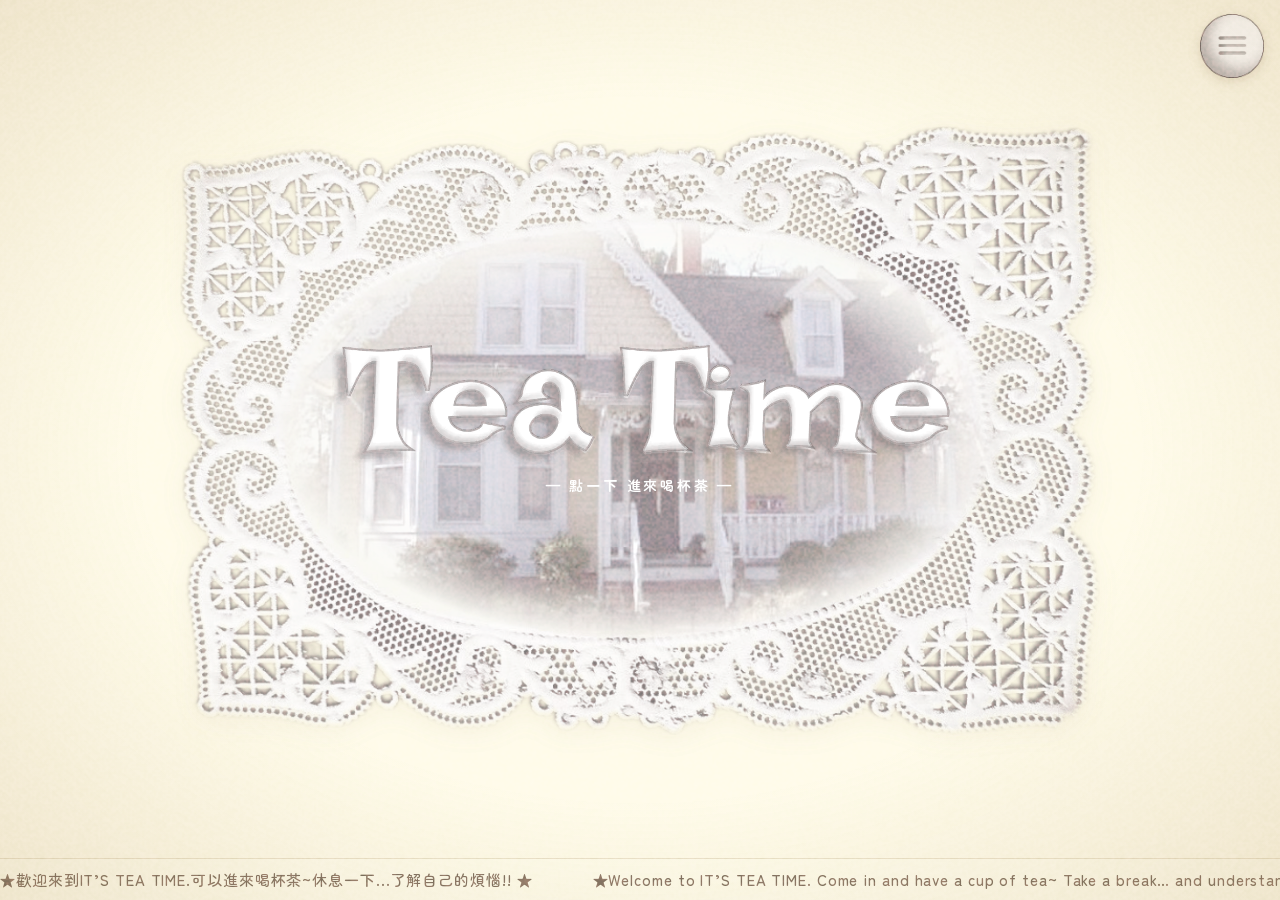
==== index.html @ 28ca4398 "Add page 2 with owner's note, open-door transition, shared common.js Co-Authored-By: Claude Opus 5.5" ====
<!DOCTYPE html>
<html lang="zh-Hant">
<head>
  <meta charset="UTF-8">
  <meta name="viewport" content="width=device-width, initial-scale=1, viewport-fit=cover">
  <title>It's Tea Time</title>
  <link rel="preconnect" href="https://fonts.googleapis.com">
  <link rel="preconnect" href="https://fonts.gstatic.com" crossorigin>
  <link rel="stylesheet" href="https://fonts.googleapis.com/css2?family=Mochiy+Pop+One&family=Zen+Maru+Gothic:wght@500;700&display=swap">
  <!-- 樣式都在 style.css -->
  <link rel="stylesheet" href="style.css">
</head>
<body>

<!-- 中間場景 -->
<main class="scene">
  <div class="stage" id="stage">
    <img class="lace" src="img/lace.png" alt="">
    <div class="oval">
      <div class="house-inner"><img id="houseImg" src="img/house.jpg" alt="奶油色的維多利亞風小屋"></div>
    </div>
    <div class="hit-layer">
      <div class="house-inner">
        <button class="door" id="door" aria-label="敲門進入">
          <span class="door-glow"></span>
          <span class="dot"></span>
          <span class="knock-label" id="knockLabel">knock!</span>
        </button>
      </div>
    </div>
  </div>
</main>

<!-- 白色半透明遮罩（鋪滿畫面）：點一下就會消失 -->
<div class="fog" id="fog" role="button" tabindex="0" aria-label="點一下進入">
  <span class="fog-hint">— 點一下 進來喝杯茶 —</span>
</div>

<!-- 標準字 -->
<img class="logo" id="logo" src="img/logo.png" alt="Tea Time">

<!-- 右上角選單 -->
<nav class="menu" id="menu" aria-label="選單">
  <a class="menu-item" href="#world"     style="--x:-291;--y:-13.5;--w:315;--i:0"><img src="img/menu-world.png" alt="世界觀介紹"></a>
  <a class="menu-item" href="#character" style="--x:-232.5;--y:152.5;--w:312;--i:1"><img src="img/menu-character.png" alt="角色介紹"></a>
  <a class="menu-item" href="#worries"   style="--x:-106.5;--y:283.5;--w:260;--i:2"><img src="img/menu-worry.png" alt="匿名煩惱牆"></a>
  <button class="menu-toggle" id="menuToggle" aria-expanded="false" aria-label="打開選單"><img src="img/menu-btn.png" alt=""></button>
</nav>

<!-- 跑馬燈 -->
<div class="marquee" aria-label="歡迎訊息">
  <div class="marquee-track">
    <span>★歡迎來到IT’S TEA TIME.可以進來喝杯茶~休息一下...了解自己的煩惱!! ★</span>
    <span>★Welcome to IT’S TEA TIME. Come in and have a cup of tea~ Take a break… and understand your worries!! ★</span>
    <span aria-hidden="true">★歡迎來到IT’S TEA TIME.可以進來喝杯茶~休息一下...了解自己的煩惱!! ★</span>
    <span aria-hidden="true">★Welcome to IT’S TEA TIME. Come in and have a cup of tea~ Take a break… and understand your worries!! ★</span>
  </div>
</div>

<canvas id="particles"></canvas>
<div class="vignette"></div>
<div class="grain" id="grain"></div>

<!-- 共用效果在 common.js，首頁互動在 script.js -->
<script src="common.js"></script>
<script src="script.js"></script>
</body>
</html>
---- style.css ----
/* It's Tea Time 首頁樣式 */
*{box-sizing:border-box}
body{margin:0}
/* ===== 顏色與字體設定（想改顏色就改這裡） =====
   版面：奶油色底 + 置中蕾絲框房子 + 右上選單 + 底部跑馬燈 + 全頁復古顆粒 */
:root{
  color-scheme: light;
  --bg:#FFF9D7;          /* 頁面底色 */
  --cream:#FFF9D7;       /* 標準字顏色 */
  --knock:#FF97E9;       /* knock! 粒子顏色 */
  --ink:#8b8473;         /* 跑馬燈文字 */
  --fog:rgba(255,255,255,.78);
  --font-pop:"Mochiy Pop One","Zen Maru Gothic","Noto Sans TC",system-ui,sans-serif;
  --font-body:"Zen Maru Gothic","Noto Sans TC","PingFang TC","Microsoft JhengHei",system-ui,sans-serif;
  --marquee-h:42px;
  --stage-w:min(88vw, calc((100svh - 170px) * 1.5036), 920px);
}
html,body{height:100%}
body{
  background:var(--bg); color:var(--ink); font-family:var(--font-body);
  overflow:hidden; position:relative;
  padding-left:max(16px, env(safe-area-inset-left,0px));
  padding-right:max(16px, env(safe-area-inset-right,0px));
}
img{user-select:none;-webkit-user-drag:none}

/* ===== 中間場景：蕾絲框 + 房子 ===== */
.scene{
  position:fixed; inset:0 0 var(--marquee-h) 0;
  display:grid; place-items:center;
}
.stage{
  position:relative; width:var(--stage-w); max-width:100%;
  aspect-ratio:1051/699;
}
.lace{position:absolute; inset:0; width:100%; height:100%; filter:drop-shadow(0 6px 14px rgba(140,120,80,.18))}
.oval{
  position:absolute; left:10.5%; top:15.5%; width:79%; height:69%;
  overflow:hidden;
  -webkit-mask-image:radial-gradient(closest-side, #000 72%, transparent 100%);
          mask-image:radial-gradient(closest-side, #000 72%, transparent 100%);
}
/* 房子圖片本身（hit 層用一模一樣的位置，讓門的點點對齊） */
.house-inner{
  position:absolute; left:0; width:100%; aspect-ratio:736/558; top:50%;
  transform:translateY(-56%);
}
.house-inner img{display:block; width:100%; height:100%; filter:saturate(.8) brightness(1.04)}
.hit-layer{position:absolute; left:10.5%; top:15.5%; width:79%; height:69%; pointer-events:none}
.hit-layer .house-inner{pointer-events:none}

/* 房子敲門時抖動 */
.stage.knocking{animation:knock .5s ease 2}
@keyframes knock{
  0%,100%{transform:translate(0,0)}
  20%{transform:translate(-3px,1px) scale(.995)}
  40%{transform:translate(3px,-1px)}
  60%{transform:translate(-2px,0)}
  80%{transform:translate(1px,0)}
}

/* ===== 門上的圓點點 ===== */
.door{
  position:absolute; left:48.6%; top:55%; width:7.2%; height:23%;
  pointer-events:auto; cursor:pointer;
  background:none; border:0; padding:0; border-radius:40% 40% 8px 8px;
  opacity:0; visibility:hidden; transition:opacity .6s ease .6s;
}
body.in-house .door, body.opened .door{opacity:1; visibility:visible}
.door:focus-visible{outline:2px dashed var(--knock); outline-offset:4px}
.dot{
  position:absolute; left:50%; top:50%; width:16px; height:16px; margin:-8px 0 0 -8px;
  border-radius:50%; background:var(--knock);
  box-shadow:0 0 0 3px #fff, 0 2px 8px rgba(255,120,210,.6);
  transition:transform .25s cubic-bezier(.34,1.56,.64,1), opacity .2s;
}
.dot::after{
  content:""; position:absolute; inset:-3px; border-radius:50%;
  border:2px solid var(--knock); animation:ping 1.6s ease-out infinite;
}
@keyframes ping{from{transform:scale(1);opacity:.9}to{transform:scale(2.6);opacity:0}}
.knock-label{
  position:absolute; left:50%; top:50%; transform:translate(-50%,-50%) scale(.3) rotate(-8deg);
  font-family:var(--font-pop); font-size:clamp(16px, 2.6vw, 26px); color:var(--knock); white-space:nowrap;
  -webkit-text-stroke:5px #fff; paint-order:stroke fill;
  text-shadow:0 3px 10px rgba(255,120,210,.35);
  opacity:0; pointer-events:none;
  transition:transform .3s cubic-bezier(.34,1.56,.64,1), opacity .2s;
}
.door:hover .dot, .door:focus-visible .dot, body.opened .dot{transform:scale(0); opacity:0}
.door:hover .knock-label, .door:focus-visible .knock-label, body.opened .knock-label{
  opacity:1; transform:translate(-50%,-50%) scale(1) rotate(-8deg);
  animation:wobble 1s ease-in-out infinite;
}
@keyframes wobble{50%{transform:translate(-50%,-58%) scale(1.06) rotate(4deg)}}
/* 點門之後：門口透出暖光 */
.door-glow{
  position:absolute; inset:-30% -60%; border-radius:50%;
  background:radial-gradient(closest-side, rgba(255,240,200,.95), rgba(255,215,240,.5) 55%, transparent);
  opacity:0; transition:opacity 1.2s ease; pointer-events:none;
}
body.opened .door-glow{opacity:1}
/* 門打開（換成開門圖）之後：收起 knock! 字樣和光暈 */
body.door-open .door{opacity:0; transition-delay:0s}
body.door-open .knock-label{animation:none}

/* ===== 白色半透明遮罩：鋪滿整個畫面 ===== */
.fog{
  position:fixed; inset:0; z-index:20;
  background:rgba(255,255,255,.53);   /* 白色填滿，透明度 53% */
  cursor:pointer; border:0; padding:0;
  transition:opacity .8s ease;
}
.fog:focus-visible{outline:none}
.fog-hint{
  position:absolute; left:50%; bottom:45%; transform:translateX(-50%); z-index:1;
  font-family:var(--font-body); font-weight:700; letter-spacing:.2em; font-size:clamp(11px,1.4vw,14px);
  color:#ffffff; white-space:nowrap; animation:blink 2.2s ease-in-out infinite;
}
@keyframes blink{50%{opacity:.35}}
body.entered .fog{opacity:0; pointer-events:none}

/* ===== 標準字 Logo ===== */
.logo{
  position:fixed; z-index:30; left:0; top:0; width:200px; height:auto;
  pointer-events:none;
  /* grayscale 去掉奶油黃，brightness 讓字面接近白色，保留原本的灰色外框和陰影 */
  filter:grayscale(1) brightness(1.08) drop-shadow(0 2px 0 rgba(255,255,255,.6));
}
/* 首頁點一下遮罩後，標準字從中間滑到左上角 */
.logo.animate{transition:left 1.1s cubic-bezier(.65,0,.25,1), top 1.1s cubic-bezier(.65,0,.25,1), width 1.1s cubic-bezier(.65,0,.25,1)}
/* 標準字在左上角的位置和大小（首頁進入後、第二頁共用） */
.logo.logo-corner{left:22px; top:22px; width:clamp(140px, 17vw, 240px)}

/* ===== 第二頁：主人的紙條 ===== */
.note-backdrop{
  position:fixed; inset:0; z-index:45;
  display:grid; place-items:center; padding:16px;
  background:rgba(255,255,255,.65);   /* 紙條後面的泛白遮罩，白色透明度 65% */
  opacity:0; visibility:hidden; transition:opacity .5s ease, visibility 0s .5s;
}
.note-backdrop.show{opacity:1; visibility:visible; transition:opacity .5s ease}
.note{
  position:relative;
  width:min(640px, 100%); aspect-ratio:831/595;   /* 紙條圖的比例 */
  background:url(img/note.png) center/100% 100% no-repeat;
  filter:drop-shadow(0 8px 18px rgba(120,100,60,.22));
  transform:scale(.85) rotate(-3deg); transition:transform .6s cubic-bezier(.34,1.56,.64,1);
}
.note-backdrop.show .note{transform:scale(1) rotate(0)}
/* 紙條中間白色紙面的範圍，文字都排在這裡面 */
.note-paper{
  position:absolute; left:15%; right:15%; top:20%; bottom:21%;
  display:flex; flex-direction:column; justify-content:center; align-items:center;
  text-align:center; color:#7a7a7a;
  font-family:var(--font-body); font-weight:700;
  font-size:clamp(12px, 2.6vw, 17px); line-height:1.8; letter-spacing:.04em;
}
.note-paper p{margin:0}
.note-sign{position:absolute; right:4%; bottom:4%; font-size:.72em}
.note-close{
  position:absolute; right:14%; top:17%;
  width:clamp(26px, 5vw, 36px); aspect-ratio:1; padding:0; cursor:pointer;   /* width = 關閉按鈕大小 */
  border:0; border-radius:50%;
  background:url(img/close-btn.png) center/100% 100% no-repeat;
  filter:drop-shadow(0 2px 4px rgba(0,0,0,.12));
  transition:transform .25s cubic-bezier(.34,1.56,.64,1);
}
.note-close:hover{transform:rotate(90deg) scale(1.08)}
.note-close:focus-visible{outline:2px dashed var(--knock); outline-offset:3px}

/* ===== 右上角選單 ===== */
.menu{
  position:fixed; z-index:40;
  top:calc(14px + env(safe-area-inset-top,0px));
  right:max(16px, env(safe-area-inset-right,0px));
  --s:.4476;                       /* 選單大小：0.4476 = 圓鈕 64px；想放大就調大這個數字 */
  --btn:calc(143px * var(--s));
  width:var(--btn); height:var(--btn);
}
.menu-toggle{
  position:absolute; inset:0; border:0; padding:0; background:none; cursor:pointer; border-radius:50%;
  transition:transform .45s cubic-bezier(.34,1.56,.64,1);
}
.menu-toggle img{width:100%; height:100%; display:block; filter:drop-shadow(0 3px 6px rgba(120,100,60,.18))}
.menu-toggle:active{transform:scale(.9)}
.menu.open .menu-toggle{transform:rotate(-90deg)}
.menu-toggle:focus-visible{outline:2px dashed var(--knock); outline-offset:3px}
.menu-item{
  position:absolute; left:50%; top:50%;
  width:calc(var(--w) * var(--s) * 1px);
  transform:translate(-50%,-50%) scale(.2) rotate(-25deg);
  opacity:0; pointer-events:none; border-radius:14px;
  transition:transform .55s cubic-bezier(.34,1.56,.64,1), opacity .3s ease;
  transition-delay:calc((2 - var(--i)) * 50ms);
}
.menu-item img{display:block; width:100%; filter:drop-shadow(0 3px 5px rgba(120,100,60,.15))}
.menu.open .menu-item{
  opacity:1; pointer-events:auto;
  transform:translate(calc(-50% + var(--x) * var(--s) * 1px), calc(-50% + var(--y) * var(--s) * 1px)) scale(1) rotate(0);
  transition-delay:calc(var(--i) * 80ms);
}
.menu.open .menu-item:hover{transform:translate(calc(-50% + var(--x) * var(--s) * 1px), calc(-50% + var(--y) * var(--s) * 1px - 3px)) scale(1.06); transition-delay:0s}
.menu-item:focus-visible{outline:2px dashed var(--knock); outline-offset:3px}

/* ===== 底部跑馬燈 ===== */
.marquee{
  position:fixed; left:0; right:0; bottom:0; z-index:35;
  height:calc(var(--marquee-h) + env(safe-area-inset-bottom,0px));
  padding-bottom:env(safe-area-inset-bottom,0px);
  background:rgba(255,253,240,.65);
  border-top:1px solid rgba(180,165,120,.25);
  overflow:hidden; display:flex; align-items:center;
}
.marquee-track{display:flex; width:max-content; animation:scroll 38s linear infinite}
.marquee-track span{
  padding-right:4em; white-space:nowrap; font-size:15px; font-weight:500; letter-spacing:.06em; color:var(--ink);
}
@keyframes scroll{to{transform:translateX(-50%)}}

/* ===== knock! 粒子畫布 & 全頁顆粒 ===== */
#particles{position:fixed; inset:0; width:100%; height:100%; z-index:50; pointer-events:none}
.grain{
  position:fixed; inset:-50%; z-index:60; pointer-events:none;
  opacity:.20; mix-blend-mode:overlay;
  background-size:360px 360px;
  animation:grain .6s steps(6) infinite;
}
.vignette{
  position:fixed; inset:0; z-index:59; pointer-events:none;
  background:radial-gradient(ellipse at center, transparent 55%, rgba(160,130,70,.16) 100%);
}
@keyframes grain{
  0%{transform:translate(0,0)} 17%{transform:translate(-7%,4%)} 33%{transform:translate(5%,-6%)}
  50%{transform:translate(-3%,8%)} 67%{transform:translate(8%,2%)} 83%{transform:translate(-6%,-5%)}
}

@media (max-width:560px){
  :root{--marquee-h:36px; --stage-w:min(94vw, calc((100svh - 150px) * 1.5036))}
  .menu{--s:.3636}
  .marquee-track span{font-size:13px}
}
@media (prefers-reduced-motion:reduce){
  .grain,.fog::before,.fog::after,.dot::after{animation:none}
  .marquee-track{animation-duration:90s}
}
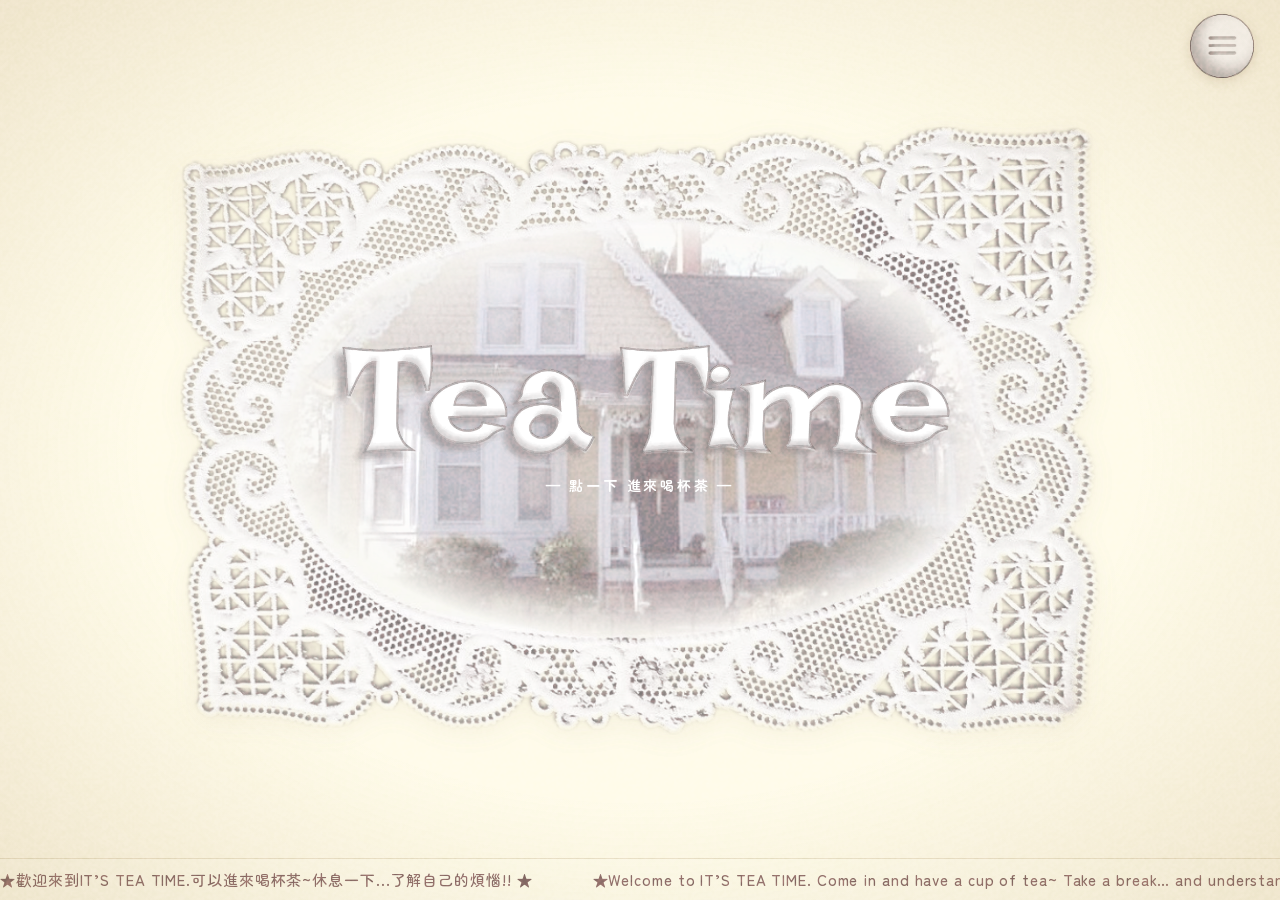
==== commit 3cb484a9: "Add profile, chat, world and worry wall pages; update living room - page3: maid dialog with expressi" ====
--- a/index.html
+++ b/index.html
@@ -41,9 +41,9 @@
 
 <!-- 右上角選單 -->
 <nav class="menu" id="menu" aria-label="選單">
-  <a class="menu-item" href="#world"     style="--x:-291;--y:-13.5;--w:315;--i:0"><img src="img/menu-world.png" alt="世界觀介紹"></a>
-  <a class="menu-item" href="#character" style="--x:-232.5;--y:152.5;--w:312;--i:1"><img src="img/menu-character.png" alt="角色介紹"></a>
-  <a class="menu-item" href="#worries"   style="--x:-106.5;--y:283.5;--w:260;--i:2"><img src="img/menu-worry.png" alt="匿名煩惱牆"></a>
+  <a class="menu-item" href="world.html"            style="--x:-291;--y:-13.5;--w:315;--i:0"><img src="img/menu-world.png" alt="世界觀介紹"></a>
+  <a class="menu-item" href="world.html#characters" style="--x:-232.5;--y:152.5;--w:312;--i:1"><img src="img/menu-character.png" alt="角色介紹"></a>
+  <a class="menu-item" href="wall.html"             style="--x:-106.5;--y:283.5;--w:260;--i:2"><img src="img/menu-worry.png" alt="匿名煩惱牆"></a>
   <button class="menu-toggle" id="menuToggle" aria-expanded="false" aria-label="打開選單"><img src="img/menu-btn.png" alt=""></button>
 </nav>
 
--- a/style.css
+++ b/style.css
@@ -8,12 +8,26 @@
   --bg:#FFF9D7;          /* 頁面底色 */
   --cream:#FFF9D7;       /* 標準字顏色 */
   --knock:#FF97E9;       /* knock! 粒子顏色 */
-  --ink:#8b8473;         /* 跑馬燈文字 */
+  /* ↓↓↓ 文字色票（全站共用，想換文字顏色改這四個就好） ↓↓↓ */
+  --c-title:#595252;     /* 標題字：角色名字、標題、按鈕字 */
+  --c-text:#8F7B78;      /* 內文字：對話內容、輸入的字 */
+  --c-sub:#A99C9B;       /* 次重要內文字：小字提醒、提示文字 */
+  --c-faint:#CACBCB;     /* 次次重要：底線、很淡的線條 */
+  /* ↑↑↑ 文字色票 ↑↑↑ */
+  --ink:var(--c-text);   /* 跑馬燈文字 */
   --fog:rgba(255,255,255,.78);
   --font-pop:"Mochiy Pop One","Zen Maru Gothic","Noto Sans TC",system-ui,sans-serif;
   --font-body:"Zen Maru Gothic","Noto Sans TC","PingFang TC","Microsoft JhengHei",system-ui,sans-serif;
   --marquee-h:42px;
   --stage-w:min(88vw, calc((100svh - 170px) * 1.5036), 920px);
+  --dlg-w:clamp(min(94vw, 480px), 68vw, 1300px);   /* 第三頁對話框寬度（縮放前）：68vw × .75 ≈ 實際佔螢幕寬一半；1300px = 最寬多寬 */
+  --box-scale:.75;      /* 第三頁對話框 + 輸入名字框的縮放：1 = 原尺寸，.85 = 縮小成 85%（字、按鈕、頭像一起等比例縮） */
+}
+/* 自己放進 fonts 資料夾的字型（DaFont 的 Mieszkanie9，100% Free）：要用的地方寫 font-family:"Mieszkanie9" */
+@font-face{
+  font-family:"Mieszkanie9";
+  src:url(fonts/mieszkanie9.otf) format("opentype");
+  font-display:swap;
 }
 html,body{height:100%}
 body{
@@ -130,7 +144,36 @@
 /* 首頁點一下遮罩後，標準字從中間滑到左上角 */
 .logo.animate{transition:left 1.1s cubic-bezier(.65,0,.25,1), top 1.1s cubic-bezier(.65,0,.25,1), width 1.1s cubic-bezier(.65,0,.25,1)}
 /* 標準字在左上角的位置和大小（首頁進入後、第二頁共用） */
-.logo.logo-corner{left:22px; top:22px; width:clamp(140px, 17vw, 240px)}
+.logo.logo-corner{left:max(22px, 2vw); top:22px; width:clamp(140px, 17vw, 240px)}   /* 三頁共用：2vw = 離左邊約螢幕寬的 2%，越大越往中間 */
+
+/* ===== 第二頁：關掉紙條後的轉場白幕（在標準字、跑馬燈、選單之下） ===== */
+.fade-white{
+  position:fixed; inset:0; z-index:25;   /* 25：蓋過房子，但在標準字 30、跑馬燈 35、選單 40 之下 */
+  background:#fafbec;   /* ← 轉場白幕的顏色改這裡 */
+  opacity:0; visibility:hidden; pointer-events:none; overflow:hidden;
+}
+/* 白幕上的顆粒：全頁顆粒用 overlay 疊在純白上會看不見，所以白幕自己再鋪一層 */
+.fade-white .grain{
+  opacity:.03; mix-blend-mode:multiply;   /* .06 = 白幕上顆粒的明顯程度 */
+}
+body.leaving .fade-white{
+  visibility:visible; pointer-events:auto;
+  animation:fadeWhite 2.4s ease forwards;   /* 2.4s = 從 20% 白到 100% 白花的時間 */
+}
+@keyframes fadeWhite{from{opacity:.2} to{opacity:1}}
+/* 第三頁一進來：白幕從 100% 慢慢淡到 0%（和上面同一層白幕） */
+body.arriving .fade-white{
+  visibility:visible; opacity:1;
+  animation:fadeWhiteOut 1.8s ease .2s forwards;   /* 1.8s = 淡出花的時間，.2s = 先停一下再開始 */
+}
+@keyframes fadeWhiteOut{from{opacity:1} to{opacity:0; visibility:hidden}}
+/* 第三頁之後的換頁（common.js 的 goTo）：從透明直接淡成全白，比較快 */
+body.leaving.leave-fast .fade-white{animation:fadeWhiteIn 1s ease forwards}   /* 1s 要和 common.js 的 LEAVE_TIME 一樣 */
+@keyframes fadeWhiteIn{from{opacity:0} to{opacity:1}}
+
+/* 晚一點才出現的跑馬燈（第三頁：和莓露露對話完才從下面滑上來） */
+.marquee.marquee-late{transform:translateY(100%); transition:transform .8s cubic-bezier(.22,1,.36,1)}
+.marquee.marquee-late.show{transform:none}
 
 /* ===== 第二頁：主人的紙條 ===== */
 .note-backdrop{
@@ -152,7 +195,7 @@
 .note-paper{
   position:absolute; left:15%; right:15%; top:20%; bottom:21%;
   display:flex; flex-direction:column; justify-content:center; align-items:center;
-  text-align:center; color:#7a7a7a;
+  text-align:center; color:var(--c-text);
   font-family:var(--font-body); font-weight:700;
   font-size:clamp(12px, 2.6vw, 17px); line-height:1.8; letter-spacing:.04em;
 }
@@ -173,7 +216,7 @@
 .menu{
   position:fixed; z-index:40;
   top:calc(14px + env(safe-area-inset-top,0px));
-  right:max(16px, env(safe-area-inset-right,0px));
+  right:max(16px, 2vw, env(safe-area-inset-right,0px));   /* 三頁共用：2vw = 離右邊約螢幕寬的 2%，越大越往中間 */
   --s:.4476;                       /* 選單大小：0.4476 = 圓鈕 64px；想放大就調大這個數字 */
   --btn:calc(143px * var(--s));
   width:var(--btn); height:var(--btn);
@@ -235,12 +278,925 @@
   50%{transform:translate(-3%,8%)} 67%{transform:translate(8%,2%)} 83%{transform:translate(-6%,-5%)}
 }
 
+/* ===== 第三頁：客廳 ===== */
+/* 背景客廳：用和照片一樣比例（1920×1080 = 16:9）的盒子撐滿整個畫面（像 cover），角色用 % 放在盒子裡，螢幕大小怎麼變都會黏在沙發上 */
+.room{
+  /* ↓↓↓ 照片位置：只改這兩個 ↓↓↓ */
+  --room-shift:clamp(44px, 4.4vw, 84px);   /* 往下移多少：現在 = 銀灰長條的高度，上方露出的空隙剛好被長條蓋住；想更下面就改大，例如 120px */
+  --room-zoom:1;                           /* 照片放大倍數：往下移超過長條高度時，上方會露空 → 把這個改大（例如 1.1）讓照片變大，空隙就會被補滿 */
+  /* ↑↑↑ 照片位置 ↑↑↑ */
+  position:fixed; left:50%; top:calc(50% + var(--room-shift)); z-index:0;
+  width:calc(max(100vw, 100vh * 16 / 9) * var(--room-zoom)); aspect-ratio:16/9;   /* 換別張背景圖時，這兩個 16/9 要改成新圖的 寬/高 */
+  transform:translate(-50%,-50%);
+}
+.room-bg{display:block; width:100%; height:100%; filter:saturate(.85) brightness(1.08) contrast(.95)}
+/* 角色：left/top/width 都是相對整張客廳照片的 %，想移位置就改 page3.html 裡的 --x --y --w */
+.chara{
+  position:absolute; left:calc(var(--x) * 1%); top:calc(var(--y) * 1%); width:calc(var(--w) * 1%);
+  border:0; padding:0; background:none; cursor:pointer;
+  transition:transform .3s cubic-bezier(.34,1.56,.64,1), filter .3s ease;
+}
+.chara img{display:block; width:100%; height:auto; pointer-events:none; filter:drop-shadow(0 4px 6px rgba(120,100,70,.18))}
+/* 每隻角色的光暈顏色（角色代表色）：1 = Dokimi、2 = Gurumi、3 = Rabumi */
+.chara[data-chara="1"]{--glow:#FFDF8C}
+.chara[data-chara="2"]{--glow:#D0EDE6}
+.chara[data-chara="3"]{--glow:#F1C5C8}
+/* 滑鼠移上去：放大 + 發出自己代表色的微光（圖片維持 PNG，GIF 只在點開的角色檔案卡裡播） */
+.chara:hover, .chara:focus-visible{
+  transform:translateY(-6px) scale(1.12);   /* 1.12 = 放大倍數 */
+  animation:chara-glow 1.6s ease-in-out infinite;
+}
+/* 微光：一亮一暗；px = 光的寬度，% = 光的濃度 */
+@keyframes chara-glow{
+  0%,100%{filter:drop-shadow(0 0 6px var(--glow)) drop-shadow(0 0 14px color-mix(in srgb, var(--glow) 60%, transparent))}
+  50%    {filter:drop-shadow(0 0 10px var(--glow)) drop-shadow(0 0 24px color-mix(in srgb, var(--glow) 85%, transparent))}
+}
+.chara:focus-visible{outline:2px dashed var(--knock); outline-offset:4px; border-radius:12px}
+/* 還沒輸入名字（按鈕有 disabled）：只是一張圖，滑鼠移上去沒反應、不能點 */
+.chara:disabled{pointer-events:none; cursor:default}
+
+/* 上方蕾絲 Navigation Bar：純裝飾，在標準字和選單下面 */
+/* 第三頁：標準字可以點回首頁 */
+.logo-link .logo{pointer-events:auto; cursor:pointer; transition:transform .25s ease}
+.logo-link:hover .logo{transform:scale(1.04)}
+.logo-link:focus-visible .logo{outline:2px dashed var(--knock); outline-offset:4px}
+
+/* 第三頁進場：銀灰長條和蕾絲從上方往下淡入 */
+.nav-bar, .nav-lace{animation:nav-drop 2s cubic-bezier(.22,1,.36,1) .3s backwards}   /* 1s = 動畫長度，.3s = 晚多久開始 */
+@keyframes nav-drop{
+  from{opacity:0; transform:translateY(-100%)}
+  to  {opacity:1; transform:none}
+}
+
+/* 蕾絲後面的銀灰色長條：蕾絲的花邊會垂在它下面 */
+.nav-bar{
+  position:fixed; left:0; top:0; z-index:27; width:100%; pointer-events:none;
+  height:clamp(44px, 4.4vw, 84px);   /* 長條的粗細：比蕾絲細一點，花邊才露得出來 */
+  background:linear-gradient(#f2f2f2 0%, #d6d6d6 35%, #c4c4c4 55%, #dedede 85%, #ececec 100%);   /* 銀灰色漸層，改顏色就改這裡 */
+  box-shadow:0 3px 8px rgba(0,0,0,.15);
+}
+.nav-lace{
+  position:fixed; left:0; top:0; z-index:28; width:100%; pointer-events:none;
+  height:clamp(56px, 5.7vw, 110px);   /* 蕾絲粗細：5.7vw ≈ 大螢幕上剛好拼 2 張；數字越小越細、拼越多張 */
+  background:url(img/nav-lace.png) left bottom / auto 100% repeat-x;   /* 同一張蕾絲橫向重複，不會被拉扁 */
+  filter:drop-shadow(0 4px 8px rgba(120,100,70,.22));   /* 淡淡的陰影，.22 = 陰影深淺 */
+}
+
+/* 共用按鈕：灰色亮面 */
+.tt-btn{
+  font-family:var(--font-body); font-size:clamp(13px, 1.3vw, 17px); font-weight:500; letter-spacing:.04em;
+  color:var(--c-title); padding:.6em 1.8em; border-radius:10px; cursor:pointer;
+  border:2px solid #6e6e6e;
+  background:linear-gradient(#ffffff 0%, #f1f1f1 45%, #cfcfcf 100%);
+  box-shadow:inset 0 1px 0 #fff, 0 2px 4px rgba(0,0,0,.22);
+  transition:transform .15s ease, filter .15s ease;
+}
+.tt-btn:hover{filter:brightness(1.04)}
+.tt-btn:active{transform:translateY(1px) scale(.98)}
+.tt-btn:focus-visible{outline:2px dashed var(--knock); outline-offset:3px}
+
+/* 下方主人對話框 */
+.dialog{
+  position:fixed; z-index:20; left:50%; bottom:max(16px, 3vh);
+  width:var(--dlg-w); aspect-ratio:2200/520; min-height:0;   /* 寬度在最上面 :root 的 --dlg-w 調；2200/520 = 和 dialog.png 原圖一樣的比例；min-height:0 = 高度固定，每段對話框都一樣大（台詞最多 2 行） */
+  transform:translateX(-50%) scale(var(--box-scale));   /* 水平置中 + 等比例縮小（縮放數字在 :root 的 --box-scale） */
+  background:url(img/dialog.png) center/100% 100% no-repeat;
+  filter:drop-shadow(0 6px 14px rgba(120,100,70,.18));
+  display:grid; grid-template-rows:1fr auto; align-items:center;
+  row-gap:8px;   /* 上：名字+文字；下：按鈕（靠右） */
+  padding:5% 4% 3% 5%;
+  transition:opacity .35s ease, transform .35s ease;
+  transform-origin:center bottom;   /* 從底部中間縮，對話框永遠貼底置中 */
+}
+.dialog.hide{opacity:0; transform:translate(-50%, 12px) scale(var(--box-scale)); pointer-events:none}
+.dialog-body{align-self:start; padding-top:1%; min-width:0}
+/* 對話框文字：font-size = 字大小（最小, 跟螢幕縮放, 最大）、line-height = 行距、letter-spacing = 字距、margin 第三個數字 = 名字和內文的距離 */
+/* 名字「メルル｜莓露露」 */
+.dialog-name{
+  font-size:clamp(19px, 2vw, 30px);   /* 名字大小：(最小, 跟螢幕縮放, 最大)，大螢幕看最後一個 */
+  margin:0 0 .6em;                    /* 名字和內文的距離：改第三個數字，.8em 會更開 */
+  letter-spacing:.04em;               /* 名字的字距 */
+  font-weight:700; color:var(--c-title);
+}
+/* 內文（對話內容） */
+.dialog-text{
+  font-size:clamp(16px, 1.6vw, 24px); /* 內文大小：(最小, 跟螢幕縮放, 最大)，大螢幕看最後一個 */
+  line-height:1.7;                    /* 行距：行和行之間，2 會更開 */
+  letter-spacing:.03em;               /* 字距：字和字之間，.08em 會更開 */
+  margin:0; color:var(--c-text); white-space:pre-line;
+}
+.dialog .tt-btn{justify-self:end; align-self:end;
+  margin-right:-12px; margin-bottom:-8px}   /* 按鈕再往右下挪：負越多越往右 / 越往下 */
+/* 換下一句的小動畫：對話框輕輕彈一下 + 名字、台詞、按鈕依序從下面浮上來 */
+.dialog.next{animation:dialog-pop .45s ease-out}   /* .45s = 彈一下的時間；ease-out = 平順不回彈 */
+.dialog.next .dialog-body{animation:dialog-text-in .5s ease-out}
+.dialog.next .tt-btn{animation:dialog-text-in .5s ease-out .15s backwards}   /* .15s = 按鈕晚一點才出來 */
+@keyframes dialog-pop{
+  0%  {scale:1}
+  40% {scale:1.01}   /* 1.01 = 彈多大，越大越明顯（1 = 完全不彈） */
+  100%{scale:1}
+}
+@keyframes dialog-text-in{
+  from{opacity:0; transform:translateY(10px)}   /* 10px = 從多下面浮上來（用 transform，不會影響按鈕自己的 translate 位置） */
+  to  {opacity:1; transform:none}
+}
+
+/* ↓↓↓ 每一句台詞的按鈕分開調：translate = 位置（左右 上下，正數往右 / 往下）、font-size = 大小（按鈕會跟著字一起變大） ↓↓↓ */
+.dialog[data-step="ask"]     .tt-btn{translate:0px 0px}   /* 第一句「好呀~我告訴你」 */
+.dialog[data-step="welcome"] .tt-btn{translate:-40px -40px}   /* 第二句「嗯...對啊」：想單獨改大小就在大括號裡加 font-size:20px; */
+.dialog[data-step="guide"]   .tt-btn{translate:0px 0px}   /* 第三句「嗯嗯!了解」 */
+.dialog[data-step="choose"]  .tt-btn{translate:0px 0px}   /* 第四句「我了解了!!★」 */
+/* ↑↑↑ 每一句台詞的按鈕 ↑↑↑ */
+
+/* 女僕莓露露：站在對話框右上方，腳藏在對話框後面；位置都跟著對話框寬度（--d）算，螢幕大小變了也會站在同一個地方 */
+.maid{
+  /* ↓↓↓ 女僕位置：只改這三個數字就好（單位都是「對話框寬度的幾 %」） ↓↓↓ */
+  --maid-size:35;   /* 大小：女僕寬度 = 對話框寬的 35%；越大越大 */
+  --maid-x:14;      /* 左右：從對話框正中間往右 14%；越大越右，負數往左（-50 = 對齊對話框左邊） */
+  --maid-y:10;      /* 上下：圖片下緣藏進對話框後面多少；越大站越低，越小越高（小於 0 會露出圖片切掉的下緣） */
+  /* ↑↑↑ 女僕位置 ↑↑↑ */
+  --d:calc(var(--dlg-w) * var(--box-scale));   /* = 對話框實際顯示的寬度 */
+  position:fixed; z-index:19; pointer-events:none;   /* 19：在對話框（20）後面 */
+  width:calc(var(--d) * var(--maid-size) / 100);
+  left:calc(50% + var(--d) * var(--maid-x) / 100);
+  bottom:calc(max(16px, 3vh) + var(--d) * 520 / 2200 - var(--d) * var(--maid-y) / 100);
+  transform-origin:center bottom;
+  transition:opacity .6s ease .2s, transform .8s cubic-bezier(.34,1.56,.64,1) .2s;   /* .2s = 對話框出來後晚一點點才跳出來 */
+}
+.dialog.hide ~ .maid{opacity:0; transform:translateY(40px) scale(.9); transition:opacity .3s ease, transform .3s ease}
+.maid-bob{
+  transform-origin:center bottom; perspective:1400px;   /* perspective = 翻牌的立體感，數字越小越誇張 */
+  animation:maid-bob 3.2s ease-in-out infinite;   /* 站著時輕輕晃動 */
+}
+/* 翻牌卡片：A 在正面、B 在背面，整張卡片轉 180 度就換成 B */
+.maid-card{position:relative; transform-style:preserve-3d; transition:transform .9s cubic-bezier(.45,1.45,.55,1)}   /* .9s = 翻牌花的時間 */
+.maid img{
+  display:block; width:100%; height:auto; backface-visibility:hidden;   /* 轉到背面時看不到 */
+  filter:drop-shadow(0 6px 10px rgba(120,100,70,.2));
+}
+.maid .maid-b{position:absolute; left:0; top:0; transform:rotateY(180deg)}   /* B 先翻到背面藏好 */
+.maid.flipped .maid-card{transform:rotateY(180deg)}   /* 翻牌！page3.js 加上 flipped 就會翻 */
+/* 翻牌時整個人稍微跳一下，比較像紙片被翻過來 */
+.maid.hop .maid-bob{animation:maid-flip-hop .9s ease-out, maid-bob 3.2s ease-in-out .9s infinite}
+@keyframes maid-flip-hop{
+  0%,100%{transform:none}
+  40%    {transform:translateY(-14px) scale(1.04)}
+}
+@keyframes maid-bob{
+  0%,100%{transform:translateY(0) rotate(0)}
+  50%    {transform:translateY(-5px) rotate(1deg)}
+}
+
+/* 三隻角色進場：白幕淡出時一隻一隻從下面彈出來 */
+.chara{
+  animation-name:chara-in; animation-duration:.9s; animation-fill-mode:backwards;
+  animation-timing-function:cubic-bezier(.34,1.56,.64,1);
+  animation-delay:var(--in-delay, 1.2s);
+}
+.chara:nth-of-type(2){--in-delay:1.45s}   /* 每隻晚 .25 秒出場 */
+.chara:nth-of-type(3){--in-delay:1.7s}
+.chara:hover, .chara:focus-visible{   /* 滑鼠移上去的微光要和進場動畫寫在一起，才不會讓進場動畫重播 */
+  animation-name:chara-in, chara-glow; animation-duration:.9s, 1.6s;
+  animation-timing-function:cubic-bezier(.34,1.56,.64,1), ease-in-out;
+  animation-delay:var(--in-delay, 1.2s), 0s; animation-iteration-count:1, infinite;
+  animation-fill-mode:backwards, none;
+}
+@keyframes chara-in{
+  from{opacity:0; transform:translateY(30px) scale(.8)}
+  to  {opacity:1; transform:none}
+}
+
+/* ===== 小幫手：右下角莓露露 ===== */
+/* 打開時右下角變暗（從右下角往外慢慢變透明） */
+.helper-shade{
+  position:fixed; inset:0; z-index:44; pointer-events:none; opacity:0; transition:opacity .4s ease;
+  background:radial-gradient(circle at 100% 100%, rgba(40,32,32,.6) 0%, rgba(40,32,32,.38) 28%, rgba(40,32,32,0) 58%);   /* 58% = 暗的範圍 */
+}
+.helper-shade.show{opacity:1; pointer-events:auto}
+.helper{
+  position:fixed; z-index:45; right:max(24px, 4vw); bottom:calc(max(24px, 5vh) + var(--marquee-h));   /* 小幫手的位置：4vw = 離右邊多遠、5vh = 離跑馬燈多遠，越大越往中間 */
+  opacity:0; transform:translateY(30px) scale(.8); pointer-events:none;
+  transition:opacity .5s ease, transform .6s cubic-bezier(.34,1.56,.64,1);
+}
+.helper.show{opacity:1; transform:none; pointer-events:auto}
+/* 頭像按鈕（GIF 會一直動） */
+.helper-head{
+  position:relative; display:block; padding:0; border:0; background:none; cursor:pointer; border-radius:50%;
+  width:clamp(96px, 11vw, 210px); aspect-ratio:1;   /* 頭像大小：11vw = 跟螢幕縮放的大小、210px = 最大多大 */
+  animation:helper-bob 2.8s ease-in-out infinite;
+  scale:.7;   /* 還沒點開時的大小：.7 = 原本的 70%，越小越小 */
+  transform-origin:right bottom;   /* 從右下角縮放，位置不會跑掉 */
+  transition:scale .45s cubic-bezier(.34,1.56,.64,1);   /* 變大時有一點彈跳感 */
+}
+.helper-head:hover{scale:.76}          /* 滑鼠移上去：稍微大一點點，提示可以點 */
+.helper.open .helper-head{scale:1}     /* 點開後：放大回原本大小（原本大小在上面的 width 調） */
+/* 3000×3000 的 GIF 裁到只剩頭：寬 150%、往左上移，讓頭剛好在按鈕中間 */
+.helper-head img{
+  position:absolute; left:0; top:0; width:150%; max-width:none; margin-left:-27%; margin-top:-24.75%;
+  pointer-events:none;
+  /* 平常：只有淡淡的影子（前兩層光是透明的） */
+  filter:drop-shadow(0 0 0 rgba(246,224,227,0)) drop-shadow(0 0 0 rgba(246,224,227,0)) drop-shadow(0 4px 6px rgba(80,60,60,.25));
+  transition:filter .35s ease;
+}
+/* 滑鼠移上去或打開時：沿著頭的輪廓發光（跟著頭髮、頭飾的形狀，不是圓圈）
+   光的顏色 #F6E0E3 = rgba(246,224,227)；第一層 7px = 貼著輪廓的光、第二層 20px = 往外暈開的範圍；數字越大光越寬 */
+.helper-head:hover img, .helper-head:focus-visible img, .helper.open .helper-head img{
+  filter:drop-shadow(0 0 7px rgba(246,224,227,1)) drop-shadow(0 0 20px rgba(246,224,227,.9)) drop-shadow(0 4px 6px rgba(80,60,60,.25));
+}
+.helper-head:hover{animation-play-state:paused}
+.helper-head:focus-visible{outline:2px dashed var(--knock); outline-offset:6px}
+@keyframes helper-bob{0%,100%{transform:translateY(0)} 50%{transform:translateY(-4px)}}
+
+/* 「需要幫忙嗎?」和兩個選項：在頭像左邊，下緣和頭差不多齊 */
+.helper-panel{
+  position:absolute; right:96%; bottom:4%;   /* 96% = 往左多少（越大離頭越遠）、4% = 往上多少（越大越高） */
+  display:flex; flex-direction:column; align-items:flex-end; gap:clamp(12px, 1.4vw, 20px);   /* flex-end = 選項靠右、靠近頭 */
+  width:max-content; pointer-events:none;
+}
+.helper.open .helper-panel{pointer-events:auto}
+.helper-title{
+  transform-origin:right bottom;   /* 斜的角度在下面「三組各自的位置」調 */
+  margin:0 0 .2em; font-family:var(--font-pop); font-size:clamp(20px, 1.9vw, 30px); letter-spacing:.04em;
+  color:#F9F7ED;   /* 「需要幫忙嗎?」字的顏色 */
+  text-shadow:0 2px 0 rgba(90,70,70,.55), 0 0 10px rgba(60,40,40,.45);
+}
+.helper-opt{   /* 兩個選項按鈕的大小：font-size = 字大小（按鈕會跟著字一起變大）、padding = 按鈕內的留白（上下 左右） */
+  font-family:var(--font-body); font-size:clamp(14px, 1.15vw, 17px); font-weight:500; letter-spacing:.04em;
+  color:var(--c-title);   /* 選項字的顏色 */
+  padding:.85em 2.2em; border:0; border-radius:999px; cursor:pointer;
+  background:linear-gradient(#ffffff 0%, #f6f4ee 60%, #e7e3da 100%);
+  box-shadow:0 4px 10px rgba(40,30,30,.3), inset 0 1px 0 #fff;
+  transition:transform .2s ease, box-shadow .2s ease;
+}
+/* ↓↓↓ 三組各自的位置和角度：translate:左右 上下（左右：正數往右、負數往左；上下：正數往下、負數往上）；rotate:傾斜角度（負數 = 左邊低右邊高往上斜，正數 = 往下斜，0deg = 不斜） ↓↓↓ */
+.helper-title               {translate:-30px -7px; rotate:-5deg}    /* 「需要幫忙嗎?○○○」 */
+.helper-opt:nth-of-type(1)  {translate:-30px 0px; rotate:-5deg}   /* 「現在我該做甚麼」 */
+.helper-opt:nth-of-type(2)  {translate:-30px 0px; rotate:-5deg}    /* 「想了解世界觀」 */
+/* ↑↑↑ 三組各自的位置和角度 ↑↑↑ */
+.helper.open .helper-panel > .helper-opt:hover{transform:translateY(-2px) scale(1.04); box-shadow:0 6px 14px rgba(40,30,30,.35), inset 0 1px 0 #fff}
+.helper-opt:focus-visible{outline:2px dashed var(--knock); outline-offset:3px}
+/* 打開時：標題和兩個選項一個接一個跳出來 */
+.helper-panel > *{opacity:0; transform:translateX(16px) scale(.9); transition:opacity .25s ease, transform .25s ease}
+.helper.open .helper-panel > *{opacity:1; transform:none; transition:opacity .35s ease, transform .45s cubic-bezier(.34,1.56,.64,1)}
+.helper.open .helper-panel > :nth-child(2){transition-delay:.08s}
+.helper.open .helper-panel > :nth-child(3){transition-delay:.16s}
+
+/* ===== 角色檔案卡：點沙發上的角色跳出來（整張是一顆蕾絲愛心，微微傾斜） ===== */
+/* 角色代表色由 page3.js 換：--cc-light 淡色、--cc-main 主色、--cc-glow 愛心後面的光 */
+.cc-dim{
+  position:fixed; inset:0; z-index:48;   /* 48：蓋過小幫手（45），在輸入名字框（50）之下 */
+  display:grid; place-items:center; padding:16px;
+  background:rgba(255,255,255,.55);   /* 後面的泛白遮罩，.55 越大越白 */
+  opacity:0; visibility:hidden; transition:opacity .4s ease, visibility 0s .4s;
+}
+.cc-dim.show{opacity:1; visibility:visible; transition:opacity .4s ease}
+.cc-card{
+  --cc-light:#FAE6F6; --cc-main:#F1C5C8; --cc-glow:#F1C5C8;
+  position:relative; width:min(94vw, 780px, 110vh); aspect-ratio:900/752;   /* 780px = 卡片最寬多寬；900/752 = 愛心圖比例 */
+  container-type:inline-size;   /* 裡面的字用 cqw（卡片寬的 %），卡片變大變小字會一起縮放 */
+  transform:scale(.8) rotate(-12deg); opacity:0;
+  transition:transform .6s cubic-bezier(.34,1.56,.64,1), opacity .3s ease;
+}
+.cc-dim.show .cc-card{transform:rotate(-5deg); opacity:1}   /* -5deg = 整顆愛心傾斜的角度 */
+.cc-card > *{position:absolute}
+/* 蕾絲愛心：後面有角色代表色的光 */
+.cc-heart{inset:0; width:100%; height:100%; pointer-events:none;
+  filter:drop-shadow(0 0 12px var(--cc-glow)) drop-shadow(0 8px 20px var(--cc-glow))}   /* 12px / 20px = 光的寬度 */
+/* 左邊角色 GIF：--gw/--gx/--gy 把 3000×3000 的 GIF 裁到只剩角色，--pr = 角色高寬比（由 page3.js 換） */
+.cc-pic{
+  left:31.5%; bottom:40%; translate:-50% 0;   /* 角色位置：left = 角色中線離左邊多遠、bottom = 腳底離下面多遠（都是卡片的 %） */
+  width:calc(25% * var(--ps, 1));             /* 角色大小：25% × 每隻的大小倍數（倍數在 page3.js 的 size） */
+  rotate:5deg; transform-origin:50% 100%;     /* 角色角度：整顆愛心斜了 -5deg，這裡轉回 5deg 角色就是正的；0deg = 跟著愛心一起斜 */
+  aspect-ratio:1 / var(--pr, 1); animation:cc-bob 2.6s ease-in-out infinite;
+}
+.cc-pic img{
+  position:absolute; left:0; top:0; max-width:none;
+  width:calc(var(--gw) * 1%); margin-left:calc(var(--gx) * 1%); margin-top:calc(var(--gy) * 1%);
+  filter:drop-shadow(0 5px 6px rgba(120,95,90,.2));
+}
+@keyframes cc-bob{0%,100%{transform:translateY(0)} 50%{transform:translateY(-5px)}}
+/* 右邊資訊 */
+.cc-info{
+  left:51%; top:24%; width:31%;   /* 資訊區位置和寬度（都是卡片的 %） */
+  display:flex; flex-direction:column; align-items:flex-start;
+}
+.cc-name{
+  margin:0; font-family:"Fuzzy Bubbles", var(--font-pop); font-weight:700; letter-spacing:.03em; line-height:1.1;   /* 角色名字體：Fuzzy Bubbles */
+  color:var(--c-title); text-transform:uppercase;
+  text-shadow:2px 2px 0 #fff, 3px 3px 0 var(--cc-main);
+}
+.cc-kana{margin:.3em 0 0; letter-spacing:.2em; color:color-mix(in srgb, var(--cc-main) 45%, var(--c-title))}
+/* 煩惱類型：膠囊貼紙 */
+.cc-tag{
+  margin:1.1em 0 0; display:inline-flex; align-items:center; gap:.6em;
+  padding:.3em .9em .3em .3em; border-radius:999px; background:var(--cc-light);
+  font-weight:700; color:var(--c-title);
+  box-shadow:0 0 0 1.5px var(--cc-main), 0 3px 8px rgba(120,95,90,.12);
+}
+.cc-tag-label{padding:.2em .8em; border-radius:999px; background:#fff; font-size:.9em; font-weight:500; color:var(--c-text)}
+.cc-desc{margin:1.1em 0 0; line-height:1.8; letter-spacing:.03em; color:var(--c-text)}
+/* 選擇我! pick me!：角色色漸層的膠囊按鈕 */
+.cc-pick{
+  margin-top:1.3em; padding:.65em 1.7em; cursor:pointer;
+  font-family:var(--font-body); font-weight:700; letter-spacing:.04em; color:var(--c-title);
+  border:2px solid #fff; border-radius:999px;
+  background:linear-gradient(#ffffff 0%, var(--cc-light) 55%, var(--cc-main) 100%);
+  box-shadow:0 0 0 1.5px var(--cc-main), 0 5px 12px rgba(120,95,90,.2);
+  transition:filter .2s ease;
+}
+.cc-pick:hover{animation:cc-heartbeat .8s ease-in-out infinite; filter:brightness(1.03)}
+.cc-pick:focus-visible{outline:2px dashed var(--knock); outline-offset:3px}
+@keyframes cc-heartbeat{0%,100%{transform:scale(1)} 30%{transform:scale(1.06)} 60%{transform:scale(.98)}}
+/* 按下 pick me 之後：按鈕彈一下、發光，停在那裡等白光擴散 */
+.cc-pick.picked{cursor:default; color:var(--c-title); animation:cc-picked .4s cubic-bezier(.34,1.56,.64,1) forwards}
+@keyframes cc-picked{0%{transform:scale(1)} 40%{transform:scale(.92)} 100%{transform:scale(1.08); box-shadow:0 0 0 1.5px var(--cc-main), 0 0 24px 6px #fff, 0 0 40px 10px var(--cc-main)}}
+/* 從按鈕擴散到全螢幕的白光：中間實心、邊緣柔柔的（顏色和換頁白幕 #fafbec 一樣，接下一頁才不會跳） */
+.pick-wipe{
+  position:fixed; z-index:70; width:240px; height:240px; margin:-120px 0 0 -120px; border-radius:50%; pointer-events:none;
+  background:radial-gradient(circle closest-side, #fafbec 50%, rgba(250,251,236,0) 100%);   /* 50% = 實心的部分（240 的一半 × 50% = 半徑 60px） */
+  transform:scale(0); opacity:0;
+}
+.pick-wipe.go{
+  transform:scale(var(--wipe-scale, 30)); opacity:1; pointer-events:auto;
+  transition:transform 1.4s cubic-bezier(.4,0,.2,1), opacity .3s ease;   /* 1.4s = 擴散花的時間（要和 page3.js 的 PICK_WIPE 一樣） */
+}
+/* ↓↓↓ 卡片右邊五組各自的「位置、傾斜、大小」：只改這裡就好 ↓↓↓
+   translate:左右 上下 → 左右：正數往右、負數往左；上下：正數往下、負數往上（單位 cqw = 卡片寬的 %）
+   rotate             → 傾斜角度：負數往左上斜、正數往右下斜、0deg 不斜
+   font-size          → 大小（cqw = 卡片寬的 %，卡片變大變小會一起縮放） */
+.cc-name {translate:3cqw 1cqw; rotate:9deg; font-size:6cqw}    /* 名字 DOKIMI */
+.cc-kana {translate:14cqw 1.5cqw; rotate:-2deg; font-size:2cqw}    /* 日文名 ドキミー */
+.cc-tag  {translate:-2cqw 2cqw; rotate:4deg; font-size:1.9cqw}    /* 煩惱類型 */
+.cc-desc {translate:-5.5cqw 3cqw; rotate:4deg; font-size:1.85cqw}   /* 介紹內文 */
+.cc-pick {translate:-8cqw 4cqw; rotate:10deg; font-size:1.9cqw}    /* 選擇我! pick me! 按鈕（字變大按鈕就變大） */
+/* ↑↑↑ 卡片右邊五組 ↑↑↑ */
+/* 星星餅乾：最上層，卡片打開 1 秒後從愛心彈出來，之後輕輕閃 */
+.cc-stars{inset:0; width:100%; height:100%; pointer-events:none; opacity:0; transform:scale(.6); transform-origin:50% 48%}
+.cc-dim.show .cc-stars{
+  animation:cc-stars-pop .55s cubic-bezier(.34,1.56,.64,1) .4s forwards;   /* .4s = 晚多久彈出來、.55s = 彈出來花的時間；彈出來後就停住不動 */
+}
+@keyframes cc-stars-pop{from{opacity:0; transform:scale(.6) rotate(-8deg)} to{opacity:1; transform:scale(1) rotate(0)}}
+/* 右上角關閉按鈕：像一顆珍珠 */
+.cc-close{
+  right:7%; top:9%; width:5.2cqw; aspect-ratio:1; min-width:30px; padding:0; cursor:pointer;
+  display:grid; place-items:center; border-radius:50%; border:2px solid #fff;
+  font-size:max(16px, 2.6cqw); line-height:1; color:var(--c-title);
+  background:radial-gradient(circle at 35% 30%, #fff 0%, var(--cc-light) 60%, var(--cc-main) 100%);
+  box-shadow:0 0 0 1.5px var(--cc-main), 0 4px 10px rgba(120,95,90,.2);
+  transition:transform .25s ease;
+}
+.cc-close:hover{transform:rotate(90deg) scale(1.08)}
+.cc-close:focus-visible{outline:2px dashed var(--knock); outline-offset:3px}
+
+/* 輸入名字：整頁變暗 + 中間的蕾絲框 */
+.dim{
+  position:fixed; inset:0; z-index:50;
+  background:rgba(255,255,255,.65);   /* 和第二頁主人紙條一樣的泛白遮罩：白色透明度 65%，.65 越大越白 */
+  display:grid; place-items:center; padding:16px;
+  opacity:0; visibility:hidden; transition:opacity .5s ease, visibility 0s .5s;
+}
+.dim.show{opacity:1; visibility:visible; transition:opacity .5s ease}
+.dim .name-box{filter:drop-shadow(0 8px 18px rgba(120,100,60,.22))}   /* 白底上加一點影子，框框才不會糊在背景裡（和紙條一樣） */
+.name-box{
+  scale:var(--box-scale);   /* 等比例縮小（數字在最上面 :root 的 --box-scale） */
+  /* 只縮框框（字和按鈕大小不變）：.8 = 框框變成 80%，越小框越小 */
+  width:calc(min(92vw, 48vw + 120px, 900px, 80vh * 1040 / 680) * .8);
+  aspect-ratio:1040/680; min-height:0;   /* 高度永遠照原圖比例，不會被內容撐高 → 蕾絲邊不會變形 */
+  background:url(img/name-box.png) center/100% 100% no-repeat;
+  display:flex; flex-direction:column; align-items:center; justify-content:center;
+  gap:clamp(12px, 2vw, 30px);   /* 標題↔輸入框、輸入框↔按鈕 的間距（兩段一樣寬），數字越大越開 */
+  padding:9% 10% 8%; text-align:center;
+  transform:scale(.94); transition:transform .4s cubic-bezier(.34,1.56,.64,1);
+}
+.dim.show .name-box{transform:scale(1)}
+.name-box h2{margin:0; font-size:clamp(18px, 2vw, 28px); font-weight:500; color:var(--c-title); letter-spacing:.06em}
+.name-input{
+  width:min(60%, 280px); border:0; border-bottom:2px solid var(--c-faint); background:transparent;
+  font:inherit; font-size:clamp(14px, 1.3vw, 18px); color:var(--c-text); padding:.3em .2em; outline:none;
+}
+.name-input{text-align:center}   /* 輸入的字和「在這裡輸入...」都置中 */
+.name-field{width:100%; display:flex; flex-direction:column; align-items:center}
+/* 輸入框下方的小字提醒；.warn = 輸入不符合規則時變成粉紅色 */
+.name-hint{margin:.6em 0 0; font-size:clamp(11px, .95vw, 13px); color:var(--c-sub); letter-spacing:.04em; transition:color .2s ease}
+.name-hint.warn{color:#d4818f}
+.name-input::placeholder{color:var(--c-sub); opacity:.8}
+.name-input:focus{border-bottom-color:var(--c-sub)}
+.name-input.shake{animation:shake .4s ease}
+@keyframes shake{20%,60%{transform:translateX(-6px)} 40%,80%{transform:translateX(6px)}}
+
 @media (max-width:560px){
   :root{--marquee-h:36px; --stage-w:min(94vw, calc((100svh - 150px) * 1.5036))}
   .menu{--s:.3636}
   .marquee-track span{font-size:13px}
+  .dialog{padding:6% 4% 5% 4%}
 }
 @media (prefers-reduced-motion:reduce){
   .grain,.fog::before,.fog::after,.dot::after{animation:none}
   .marquee-track{animation-duration:90s}
 }
+
+/* ===================================================================
+   ===== 角色個人檔案頁（profile.html）=====
+   角色代表色由 profile.js 換：--pc-light 淡色、--pc-main 主色、--pc-accent 點綴色
+   檔案本裡的字用 cqw（= 一頁寬度的 %），檔案本變大變小字會一起縮放
+   =================================================================== */
+body.profile-page{
+  --pc-light:#FAE6F6; --pc-main:#F1C5C8; --pc-accent:#FAE6F6; --pc-bg:#F9F7ED; --pc-dot:#F1C5C8; --pc-cover:#FAE6F6;
+  /* 背景波點：一種顏色的點（顏色在 profile.js 的 bg / dot）；40% = 波點顏色的濃度（越小越淡）、18% = 點的大小、38px = 點點的間距 */
+  background:radial-gradient(circle, color-mix(in srgb, var(--pc-dot) 40%, var(--pc-bg)) 18%, transparent 20%) 0 0 / 38px 38px, var(--pc-bg);
+}
+/* 檔案本 + 下面按鈕：放在蕾絲 nav 和跑馬燈中間 */
+.pf-main{
+  position:fixed; z-index:10; inset:clamp(70px, 7vw, 118px) 0 var(--marquee-h) 0;
+  display:flex; flex-direction:column; align-items:center; justify-content:center; gap:clamp(12px, 2vh, 22px); padding:0 16px;
+}
+.pf-book{
+  position:relative; perspective:2400px;   /* perspective = 翻頁的立體感，越小越誇張 */
+  width:min(72vw, 920px, calc((100svh - var(--marquee-h) - 200px) * 1.48)); aspect-ratio:1.48;   /* 檔案本大小：72vw = 最多佔螢幕寬的 72%、920px = 最寬多寬，數字越小書越小 */
+  animation:pf-in .9s cubic-bezier(.34,1.56,.64,1) .5s backwards;   /* 進來時彈出來；.5s = 等 nav 滑下來再出現 */
+}
+@keyframes pf-in{from{opacity:0; transform:translateY(30px) scale(.94) rotate(-2deg)}}
+/* 硬殼：單色 + 內陰影的果凍感（顏色在 profile.js 的 cover） */
+.pf-cover{
+  position:absolute; inset:-3% -2.2%; z-index:0; border-radius:26px;
+  background:linear-gradient(rgba(255,255,255,.45), transparent 35%), var(--pc-cover);   /* 上面淡淡的反光 */
+  box-shadow:
+    0 0 0 1.5px color-mix(in srgb, var(--pc-cover) 60%, #8F7B78),                      /* 外面一圈細細的深色輪廓線 */
+    0 4px 8px rgba(120,95,90,.22),                                                        /* 貼近書本的影子（比較深） */
+    0 22px 46px rgba(120,95,90,.70),                                                      /* 外面的大影子（.32 = 濃度，越大越深） */
+    inset 0 0 0 2px rgba(255,255,255,.7),                                                 /* 白色細邊 */
+    inset 0 10px 16px rgba(255,255,255,.85),                                              /* 上緣亮亮的 */
+    inset 0 -14px 26px color-mix(in srgb, var(--pc-cover) 40%, #A99C9B),                  /* 下緣深一點 = 果凍的厚度 */
+    inset 0 0 34px color-mix(in srgb, var(--pc-cover) 55%, #A99C9B);                      /* 四周一圈 */
+}
+/* 果凍上的亮點（左上角一條白白的光） */
+.pf-cover::before{content:""; position:absolute; left:3%; right:40%; top:1.6%; height:4%; border-radius:999px;
+  background:linear-gradient(90deg, rgba(255,255,255,.95), rgba(255,255,255,0))}
+/* 每一頁的紙：米白 + 淡淡的橫線 + 左邊一條粉色邊線，像筆記本 */
+.pf-page{
+  position:absolute; top:0; width:50%; height:100%; overflow:hidden;
+  padding:6% 6% 7% 9%; container-type:inline-size; color:var(--c-text);
+  background-color:#FBF9F1;
+  background-image:
+    linear-gradient(90deg, transparent 6.2%, rgba(241,197,200,.55) 6.2% 6.6%, transparent 6.6%),
+    repeating-linear-gradient(transparent 0 6.4cqw, rgba(169,156,155,.16) 6.4cqw 6.6cqw);
+}
+.pf-left, .pf-right{z-index:2}   /* 2 = 蓋在凌亂的紙（1）上面 */
+.pf-left, .pf-back{left:0; border-radius:14px 4px 4px 14px; box-shadow:inset -22px 0 26px -22px rgba(120,95,90,.4)}   /* 靠近中間的陰影 = 紙的弧度 */
+.pf-right, .pf-front{left:50%; border-radius:4px 14px 14px 4px; box-shadow:inset 22px 0 26px -22px rgba(120,95,90,.4)}
+/* 會翻的那一張：繞著中間的線轉 180 度 */
+.pf-leaf{
+  position:absolute; left:50%; top:0; width:50%; height:100%; z-index:3;
+  transform-origin:left center; transform-style:preserve-3d;
+  transition:transform 1.1s cubic-bezier(.55,.05,.3,1);   /* 1.1s = 翻一頁花的時間 */
+}
+.pf-book.flipped .pf-leaf{transform:rotateY(-180deg)}
+.pf-leaf .pf-face{left:0; width:100%; backface-visibility:hidden; -webkit-backface-visibility:hidden; cursor:pointer}
+.pf-leaf .pf-back{transform:rotateY(180deg)}
+/* 右下角翻頁的小折角：提示可以翻 */
+.pf-corner{position:absolute; right:0; bottom:0; width:10cqw; height:10cqw; border-top-left-radius:4px;
+  background:linear-gradient(135deg, #ece6da 0 50%, var(--pc-light) 50%); box-shadow:-3px -3px 6px rgba(120,95,90,.15); transition:width .25s, height .25s}
+.pf-front:hover .pf-corner{width:14cqw; height:14cqw}
+/* 頁碼 */
+.pf-num{position:absolute; left:0; right:0; bottom:3.5%; text-align:center; font-family:"Fuzzy Bubbles", var(--font-pop); font-weight:700; font-size:2.6cqw; color:var(--c-sub)}
+
+/* ----- p1：標題列、名字欄、照片、喜歡 / 不喜歡 ----- */
+.pf-head{display:flex; align-items:flex-end; justify-content:space-between; padding-bottom:2cqw; border-bottom:2px dashed var(--pc-main)}
+.pf-no{font-family:"Fuzzy Bubbles", var(--font-pop); font-weight:700; font-size:3.6cqw; color:var(--c-sub)}
+.pf-title{font-family:"Fuzzy Bubbles", var(--font-pop); font-weight:700; font-size:8.5cqw; line-height:1; color:var(--c-title);
+  rotate:-3deg; text-shadow:2px 2px 0 #fff, 3px 3px 0 var(--pc-main)}   /* 微微傾斜的標題字 */
+.pf-field{display:flex; align-items:center; gap:3cqw; margin-top:4.5cqw}
+.pf-label{flex:none; padding:.35em 1em; border-radius:999px; background:var(--pc-main); font-size:2.8cqw; font-weight:700; letter-spacing:.12em; color:var(--c-title)}
+.pf-value{flex:1; display:flex; align-items:baseline; gap:2.5cqw; padding-bottom:1cqw; border-bottom:2px solid var(--c-faint)}
+.pf-value b{font-family:"Fuzzy Bubbles", var(--font-pop); font-size:7cqw; line-height:1.1; text-transform:uppercase; color:var(--c-title)}
+.pf-value small{font-size:2.8cqw; letter-spacing:.2em; color:var(--c-sub)}
+.pf-p1{display:grid; grid-template-columns:46% 1fr; gap:6cqw; margin-top:6cqw; align-items:start}
+/* 拍立得照片 + 紙膠帶 */
+.pf-photo{position:relative; margin:0; padding:3cqw 3cqw 9cqw; background:#fff; rotate:-4deg; box-shadow:0 6px 14px rgba(120,95,90,.22)}
+.pf-photo-inner{aspect-ratio:1; display:grid; place-items:center;
+  background:radial-gradient(circle, rgba(255,255,255,.8) 18%, transparent 20%) 0 0 / 5cqw 5cqw, var(--pc-light)}
+.pf-photo img{width:80%; height:80%; object-fit:contain; filter:drop-shadow(0 3px 4px rgba(120,95,90,.2))}
+.pf-photo figcaption{position:absolute; left:0; right:0; bottom:2.6cqw; text-align:center; font-size:2.6cqw; font-weight:700; color:var(--c-text)}
+.pf-tape{position:absolute; z-index:1; width:17cqw; height:4.6cqw;
+  background:repeating-linear-gradient(90deg, rgba(255,255,255,.4) 0 2px, transparent 2px 6px), color-mix(in srgb, var(--pc-main) 75%, transparent)}
+.pf-tape.t1{top:-1.5cqw; left:-5cqw; rotate:-38deg}
+.pf-tape.t2{top:-1.5cqw; right:-5cqw; rotate:38deg}
+.pf-list h3{margin:0 0 1.5cqw; font-family:var(--font-pop); font-weight:400; font-size:3.8cqw; color:var(--c-title)}
+.pf-list h3 small{margin-left:.3em; font-family:"Fuzzy Bubbles", var(--font-pop); font-weight:700; font-size:.68em; color:var(--c-sub)}
+.pf-list ul{margin:0 0 5cqw; padding:0; list-style:none}
+.pf-list li{position:relative; padding:.35em 0 .35em 1.5em; font-size:3.1cqw; line-height:1.6; border-bottom:1px dashed var(--c-faint)}
+.pf-list li::before{position:absolute; left:0}
+.pf-list.like li::before{content:"♡"; color:color-mix(in srgb, var(--pc-main) 55%, var(--c-title))}
+.pf-list.dislike li::before{content:"✕"; color:var(--c-sub)}
+
+/* ----- p2～p4：小標題、內文、口頭禪對話框 ----- */
+.pf-sec{display:inline-block; margin:0 0 3cqw; padding:0 .4em; rotate:-2deg; transform-origin:left;
+  font-family:var(--font-pop); font-weight:400; font-size:5.4cqw; color:var(--c-title);
+  background:linear-gradient(transparent 58%, var(--pc-main) 58% 92%, transparent 92%)}   /* 螢光筆畫線 */
+.pf-sec small{margin-left:.4em; font-family:"Fuzzy Bubbles", var(--font-pop); font-weight:700; font-size:.55em; color:var(--c-sub)}
+.pf-text{margin:0 0 6cqw; font-size:3.3cqw; line-height:1.95; letter-spacing:.03em; white-space:pre-line; color:var(--c-text)}
+/* 很多句口頭禪：一個一個往下排，第 2、4… 個往右歪一點，比較活潑 */
+.pf-bubbles{display:flex; flex-direction:column; align-items:flex-start; gap:4cqw}
+.pf-bubbles .pf-bubble:nth-child(even){margin-left:10cqw; rotate:-2deg}
+.pf-bubble{position:relative; display:inline-block; margin:1cqw 0 0 2cqw; padding:3.2cqw 6cqw; rotate:2deg;
+  border-radius:999px; background:#fff; border:2px solid var(--pc-main);
+  font-size:3.8cqw; font-weight:700; color:var(--c-title); box-shadow:0 4px 10px rgba(120,95,90,.12)}
+.pf-bubble::after{content:""; position:absolute; left:16%; bottom:-2.6cqw; border:2.4cqw solid transparent; border-bottom:0; border-top-color:var(--pc-main)}
+/* p2 右下角的角色貼紙（白邊） */
+.pf-sticker{position:absolute; right:9%; bottom:11%; width:26cqw; rotate:8deg; pointer-events:none;
+  filter:drop-shadow(2px 0 0 #fff) drop-shadow(-2px 0 0 #fff) drop-shadow(0 2px 0 #fff) drop-shadow(0 -2px 0 #fff) drop-shadow(0 5px 6px rgba(120,95,90,.25))}
+/* p4 右下角的印章和署名 */
+.pf-sign{position:absolute; right:8%; bottom:11%; display:flex; flex-direction:column; align-items:flex-end; gap:2.5cqw;
+  font-family:"Fuzzy Bubbles", var(--font-pop); font-weight:700; font-size:3cqw; color:var(--c-sub)}
+.pf-stamp{display:grid; place-items:center; width:20cqw; aspect-ratio:1; border-radius:50%; rotate:-12deg; opacity:.85;
+  border:2px dashed color-mix(in srgb, var(--pc-main) 60%, var(--c-title)); color:color-mix(in srgb, var(--pc-main) 50%, var(--c-title));
+  font-size:3.6cqw; text-transform:uppercase}
+
+/* ----- 中間的金屬環、右邊的索引標籤 ----- */
+.pf-rings{position:absolute; left:50%; top:5%; bottom:5%; z-index:5; translate:-50% 0; pointer-events:none;
+  display:flex; flex-direction:column; justify-content:space-between}
+.pf-rings i{display:block; width:clamp(26px, 3.4vw, 42px); height:clamp(7px, .8vw, 11px); border-radius:6px;
+  background:linear-gradient(#fff, #d6d4da 40%, #a19fa8 60%, #eceaf0); box-shadow:0 2px 3px rgba(80,70,70,.3)}
+.pf-tabs{position:absolute; right:-2.2%; top:12%; translate:100% 0; display:flex; flex-direction:column; gap:8px}
+.pf-tabs button{writing-mode:vertical-rl; padding:14px 7px; border:0; border-radius:0 10px 10px 0; cursor:pointer;
+  font-family:var(--font-body); font-weight:700; font-size:clamp(11px, 1vw, 14px); letter-spacing:.1em; color:var(--c-title);
+  background:var(--pc-light); box-shadow:2px 3px 6px rgba(120,95,90,.18); transition:translate .2s}
+.pf-tabs button.on{background:#fff; translate:4px 0}
+.pf-tabs button:focus-visible{outline:2px dashed var(--knock); outline-offset:2px}
+
+/* ----- 下面的按鈕：白色漸層膠囊 ----- */
+/* 回客廳在左下角、和他聊天在右下角；bottom = 離跑馬燈多遠、2vw = 離左右邊多遠 */
+.pf-ctrl{position:absolute; left:0; right:0; bottom:clamp(12px, 2vh, 24px); padding:0 max(16px, 2vw);
+  display:flex; align-items:center; justify-content:space-between; pointer-events:none;
+  animation:pf-in .9s cubic-bezier(.34,1.56,.64,1) .7s backwards}
+.pf-btn{pointer-events:auto; padding:.6em 1.6em; border:2px solid #fff; border-radius:999px; cursor:pointer;
+  font-family:var(--font-body); font-weight:700; font-size:clamp(13px, 1.1vw, 16px); letter-spacing:.04em; color:var(--c-title);
+  background:linear-gradient(#ffffff 0%, var(--pc-light) 100%);
+  box-shadow:0 0 0 1.5px var(--pc-main), 0 4px 10px rgba(120,95,90,.18); transition:transform .2s ease, opacity .2s}
+.pf-btn:hover:not(:disabled){transform:translateY(-2px)}
+.pf-btn:disabled{opacity:.4; cursor:default}
+.pf-btn:focus-visible{outline:2px dashed var(--knock); outline-offset:3px}
+/* 和他聊天⋆˚₊：比其他按鈕顯眼一點（角色色漸層 + 一直輕輕發光） */
+.pf-chat{background:linear-gradient(#ffffff 0%, var(--pc-light) 50%, var(--pc-main) 100%);
+  animation:pf-chat-glow 2.4s ease-in-out infinite}
+@keyframes pf-chat-glow{
+  0%,100%{box-shadow:0 0 0 1.5px var(--pc-main), 0 4px 10px rgba(120,95,90,.18)}
+  50%{box-shadow:0 0 0 1.5px var(--pc-main), 0 4px 10px rgba(120,95,90,.18), 0 0 18px 4px color-mix(in srgb, var(--pc-main) 70%, #fff)}
+}
+
+/* ----- 凌亂的紙：夾在「硬殼前面、可翻的紙後面」露出來；位置都是檔案本的 %（負的 = 超出紙外面），rotate = 歪的角度 ----- */
+.pf-scraps{position:absolute; inset:0; z-index:1; pointer-events:none}   /* 1 = 在硬殼（0）前面、在紙（2）後面 */
+.sc, .dc{position:absolute; display:block}
+/* 不規則撕邊的橫線紙（左邊） */
+.sc-torn{left:-7%; top:4%; width:30%; height:72%; rotate:-7deg;
+  background:repeating-linear-gradient(transparent 0 18px, rgba(169,156,155,.22) 18px 19px), #FFF8EF;
+  clip-path:polygon(100% 0, 100% 100%, 3% 100%, 0 95%, 4% 90%, 1% 85%, 5% 80%, 0 75%, 3% 70%, 0 65%, 4% 60%, 1% 55%, 5% 50%, 0 45%, 3% 40%, 1% 35%, 4% 30%, 0 25%, 3% 20%, 1% 15%, 4% 10%, 0 5%, 3% 0)}
+/* 格子紙（右下） */
+.sc-grid{right:-6%; bottom:-7%; width:30%; height:52%; rotate:6deg; box-shadow:0 4px 10px rgba(120,95,90,.15);
+  background:linear-gradient(rgba(208,237,230,.95) 1px, transparent 1px) 0 0 / 14px 14px, linear-gradient(90deg, rgba(208,237,230,.95) 1px, transparent 1px) 0 0 / 14px 14px, #fff}
+/* 黃色便條紙（右上露出來） */
+.sc-sticky{top:-10%; right:16%; width:13%; aspect-ratio:1; rotate:9deg; padding-top:.7em; text-align:center;
+  background:#FFF5A8; box-shadow:0 3px 6px rgba(120,95,90,.18);
+  font-family:"Fuzzy Bubbles", var(--font-pop); font-weight:700; font-size:clamp(11px, 1.1vw, 16px); color:var(--c-text)}
+/* 粉紅吊牌（左下露出來，有洞和繩子） */
+.sc-tag{left:9%; bottom:-11%; width:9%; aspect-ratio:.62; rotate:-14deg; border-radius:6px 6px 12px 12px;
+  background:radial-gradient(circle at 50% 14%, var(--pc-bg) 0 7%, #F6E0E3 7.5%); box-shadow:0 3px 6px rgba(120,95,90,.15)}
+.sc-tag::before{content:""; position:absolute; left:50%; top:-28%; width:2px; height:40%; background:#C9A3A7; rotate:18deg}
+/* 票根（上面露出來） */
+.sc-ticket{top:-6.5%; left:27%; padding:.45em 1.3em; rotate:-4deg; background:#D0EDE6;
+  border-left:2px dashed #fff; border-right:2px dashed #fff;
+  font-family:"Fuzzy Bubbles", var(--font-pop); font-weight:700; font-size:clamp(10px, .9vw, 13px); letter-spacing:.12em; color:var(--c-title)}
+/* 標籤貼紙（從紙的邊邊露出來） */
+.dc-label{padding:.35em .9em; border-radius:999px; border:1.5px dashed rgba(255,255,255,.95);
+  font-family:"Fuzzy Bubbles", var(--font-pop); font-weight:700; font-size:clamp(10px, .95vw, 14px); letter-spacing:.08em; color:var(--c-title);
+  box-shadow:0 2px 5px rgba(120,95,90,.2)}
+.dc-label.l1{left:-7%; bottom:16%; rotate:-12deg; background:#F6E0E3}
+.dc-label.l2{right:-7%; bottom:6%; rotate:9deg; background:#E9FFA3}
+/* 星星貼紙（左上角露出來） */
+.dc-star{left:2%; top:-9%; rotate:-15deg; font-size:clamp(28px, 3.6vw, 48px); line-height:1; color:#FFDF8C;
+  text-shadow:2px 0 #fff, -2px 0 #fff, 0 2px #fff, 0 -2px #fff, 0 4px 6px rgba(120,95,90,.25)}
+/* 斜斜的紙膠帶（右下角露出來） */
+.dc-washi{right:6%; bottom:-6%; width:13%; height:clamp(18px, 2.2vw, 30px); rotate:-18deg; opacity:.92;
+  background:repeating-linear-gradient(45deg, #D0EDE6 0 8px, #F9F7ED 8px 16px)}
+/* 彩色標籤貼（從右頁上面露出來） */
+.pf-flags{position:absolute; top:-4.5%; left:60%; width:30%; display:flex; gap:3%}
+.pf-flags i{display:block; width:16%; height:clamp(30px, 4.2vw, 56px); border-radius:5px 5px 0 0; box-shadow:0 -1px 3px rgba(120,95,90,.15)}
+.pf-flags i:nth-child(1){background:#F6E0E3; rotate:-4deg}
+.pf-flags i:nth-child(2){background:#E9FFA3; margin-top:6px}
+.pf-flags i:nth-child(3){background:#D0EDE6; rotate:3deg; margin-top:2px}
+.pf-flags i:nth-child(4){background:#FFDF8C; margin-top:9px; rotate:-2deg}
+
+/* ----- 跟著會翻的那張紙一起翻的小東西（位置是「那一頁」的 %，不是整本的 %） ----- */
+.pf-deco{position:absolute; inset:0; pointer-events:none; backface-visibility:hidden; -webkit-backface-visibility:hidden}
+/* p1 的長尾夾：不會翻，翻到 p3-p4 時淡出藏起來，翻回來再出現（.8s = 等紙翻開再出現） */
+.pf-deco-p1{position:absolute; inset:0; z-index:2; pointer-events:none; transition:opacity .3s ease .8s}
+.pf-book.flipped .pf-deco-p1{opacity:0; transition-delay:.25s}
+.pf-deco-back{transform:rotateY(180deg) translateZ(1px)}     /* p3 那面：翻過來才看得到 */
+/* p3：迴紋針 + 被夾著的小便條（右上角；位置是 p3 那一頁的 %） */
+.dc-note{top:-3%; right:16%; width:30%; aspect-ratio:1.1; rotate:-6deg; padding:.7em .6em;
+  background:repeating-linear-gradient(transparent 0 14px, rgba(169,156,155,.25) 14px 15px), #FAE6F6; box-shadow:0 3px 8px rgba(120,95,90,.2);
+  font-family:"Fuzzy Bubbles", var(--font-pop); font-weight:700; font-size:clamp(10px, 1vw, 15px); color:var(--c-text)}
+.dc-pclip{top:-6%; right:36%; width:clamp(14px, 1.6vw, 22px); height:clamp(44px, 5.4vw, 72px); rotate:14deg;
+  border:clamp(2px, .3vw, 3px) solid #b8b5bf; border-radius:999px}
+.dc-pclip::before{content:""; position:absolute; left:18%; right:18%; top:20%; bottom:-14%; border:inherit; border-radius:999px}
+/* p1：長尾夾（夾著上緣；位置是整本的 %，19% = 左頁中間偏左） */
+.dc-clip{top:-5.5%; left:19%; width:clamp(54px, 7vw, 92px); aspect-ratio:1.25; rotate:-3deg; filter:drop-shadow(0 3px 3px rgba(80,60,60,.35))}
+.dc-clip::before{content:""; position:absolute; left:0; right:0; bottom:0; height:60%;   /* 夾子本體 */
+  background:linear-gradient(rgba(255,255,255,.35), transparent 40%), linear-gradient(#9b8987, #6f5f5d);
+  clip-path:polygon(9% 0, 91% 0, 100% 100%, 0 100%)}
+.dc-clip::after{content:""; position:absolute; left:20%; right:20%; top:0; height:56%;   /* 夾子的鐵絲把手 */
+  border:clamp(2px, .35vw, 4px) solid #cfccd4; border-bottom:0; border-radius:45% 45% 0 0}
+
+/* ===================================================================
+   ===== 聊天頁（chat.html）=====
+   角色色由 chat.js 換：--pc-light 淡色、--pc-main 主色
+   =================================================================== */
+body.chat-page{
+  --pc-light:#FAE6F6; --pc-main:#F1C5C8;
+  --cw:min(94vw, 980px);                          /* 對話框寬度：980px = 最寬多寬 */
+  --cb:calc(var(--marquee-h) + max(12px, 2vh));    /* 對話框離畫面底部多遠（在跑馬燈上面一點） */
+  --ch:calc(var(--cw) * 520 / 2200);               /* 對話框高度（和 dialog.png 一樣比例） */
+}
+/* 背景：下午茶桌照片 + 白霧 */
+.chat-bg{position:fixed; inset:0; z-index:0; overflow:hidden}
+.chat-bg img{width:100%; height:100%; object-fit:cover; filter:saturate(.8) brightness(1.08) blur(1.5px); scale:1.03}
+.chat-bg::after{content:""; position:absolute; inset:0; background:rgba(255,253,246,.42)}   /* .42 = 白霧濃度，越大越白 */
+
+/* 角色：站在對話框正上方，腳藏在對話框後面 */
+.chat-chara{
+  position:fixed; z-index:15; left:50%; translate:-50% 0; pointer-events:none;
+  bottom:calc(var(--cb) + var(--ch) * .55);        /* .55 = 身體露出對話框多少，越小站越低 */
+  width:clamp(200px, 24vw, 380px);                 /* 角色大小 */
+  animation:chat-chara-in 1s cubic-bezier(.34,1.56,.64,1) .9s backwards;
+}
+@keyframes chat-chara-in{from{opacity:0; transform:translateY(40px) scale(.9)}}
+.chat-chara-bob{animation:chat-bob 3.2s ease-in-out infinite}
+@keyframes chat-bob{50%{transform:translateY(-6px)}}
+.chat-chara img{display:block; width:100%; filter:drop-shadow(0 6px 10px rgba(120,95,90,.25))}
+.chat-chara.talk img{animation:chat-hop .45s ease-out}   /* 每說一句話跳一下 */
+@keyframes chat-hop{40%{transform:translateY(-10px) scale(1.02, .98)}}
+
+/* 對話框：dialog.png 蕾絲框，左邊頭像、右邊名字和台詞 */
+.chat-box{
+  position:fixed; z-index:20; left:50%; bottom:var(--cb); translate:-50% 0;
+  width:var(--cw); aspect-ratio:2200/520; container-type:inline-size; cursor:pointer;
+  background:url(img/dialog.png) center/100% 100% no-repeat;
+  filter:drop-shadow(0 6px 14px rgba(120,100,70,.2));
+  display:grid; grid-template-columns:auto 1fr; align-items:center; column-gap:3cqw;
+  padding:5.5cqw 4cqw 2cqw 3.5cqw;
+  opacity:0; transform:translateY(16px); transition:opacity .5s ease, transform .5s ease;
+}
+.chat-box.in{opacity:1; transform:none}
+.chat-box.next .chat-body{animation:dialog-text-in .4s ease-out}
+/* 頭像：角色色的方框 + 白波點，只露出角色的臉 */
+.chat-avatar{width:13cqw; aspect-ratio:1; border-radius:14px; overflow:hidden; rotate:-3deg;
+  border:3px solid #fff; box-shadow:0 0 0 2px var(--pc-main), 0 3px 8px rgba(120,95,90,.18);
+  background:radial-gradient(circle, rgba(255,255,255,.85) 18%, transparent 20%) 0 0 / 14px 14px, var(--pc-light)}
+.chat-avatar img{width:100%; height:100%; object-fit:cover; object-position:50% 0; scale:1.45; transform-origin:50% 8%}   /* 1.45 = 頭像放大多少 */
+.chat-body{min-width:0; align-self:start}
+.chat-name{margin:0 0 .5em; font-family:"Fuzzy Bubbles", var(--font-pop); font-weight:700; font-size:clamp(15px, 2.3cqw, 26px); letter-spacing:.04em; color:var(--c-title)}
+.chat-text{margin:0; min-height:3.4em; font-size:clamp(14px, 1.95cqw, 22px); line-height:1.7; letter-spacing:.03em; white-space:pre-line; color:var(--c-text)}
+/* 下一句的「▸」：輕輕閃 */
+.chat-next{position:absolute; right:3.5cqw; bottom:2.6cqw; padding:.25em 1.1em; animation:chat-blink 1.2s ease-in-out infinite}
+.chat-next[hidden]{display:none}
+@keyframes chat-blink{50%{opacity:.55}}
+
+/* 玩家的回答選項：在對話框右上方，一個一個彈出來 */
+.chat-choices{
+  position:fixed; z-index:22; right:calc(50% - var(--cw) / 2 + 2%); bottom:calc(var(--cb) + var(--ch) + 10px);
+  display:flex; flex-direction:column; align-items:flex-end; gap:10px; pointer-events:none;
+}
+.chat-choices.show{pointer-events:auto}
+.chat-choice{
+  padding:.7em 1.6em; border:2px solid #fff; border-radius:999px; cursor:pointer;
+  font-family:var(--font-body); font-weight:700; font-size:clamp(13px, 1.15vw, 17px); letter-spacing:.04em; color:var(--c-title);
+  background:linear-gradient(#ffffff 0%, var(--pc-light) 100%);
+  box-shadow:0 0 0 1.5px var(--pc-main), 0 4px 10px rgba(120,95,90,.18);
+  opacity:0; transform:translateX(20px); transition:transform .2s ease, box-shadow .2s ease;
+}
+.chat-choice::before{content:"♡ "; color:color-mix(in srgb, var(--pc-main) 50%, var(--c-title))}
+.chat-choices.show .chat-choice{animation:chat-choice-in .45s cubic-bezier(.34,1.56,.64,1) calc(var(--i) * 110ms) forwards}
+@keyframes chat-choice-in{to{opacity:1; transform:none}}
+.chat-choice:hover{translate:-6px 0; box-shadow:0 0 0 1.5px var(--pc-main), 0 4px 10px rgba(120,95,90,.18), 0 0 16px 3px color-mix(in srgb, var(--pc-main) 70%, #fff)}
+.chat-choice:focus-visible{outline:2px dashed var(--knock); outline-offset:3px}
+
+/* 聊完的「今天的小紙條」 */
+.chat-end{
+  position:relative; width:min(92vw, 540px); max-height:calc(100svh - 40px); overflow:auto;
+  padding:clamp(26px, 3vw, 40px) clamp(22px, 3vw, 40px) clamp(22px, 2.5vw, 32px); rotate:-1.5deg; border-radius:6px;
+  background:repeating-linear-gradient(transparent 0 31px, rgba(169,156,155,.18) 31px 32px), #FFFDF6;
+  box-shadow:0 14px 34px rgba(120,95,90,.22); color:var(--c-text);
+  transform:scale(.92); transition:transform .5s cubic-bezier(.34,1.56,.64,1);
+}
+.dim.show .chat-end{transform:none}
+.chat-end-tape{position:absolute; top:-12px; left:50%; translate:-50% 0; rotate:3deg; width:130px; height:26px;
+  background:repeating-linear-gradient(90deg, rgba(255,255,255,.45) 0 2px, transparent 2px 6px), color-mix(in srgb, var(--pc-main) 80%, transparent)}
+.chat-end h2{margin:0; font-family:var(--font-pop); font-weight:400; font-size:clamp(20px, 2vw, 26px); color:var(--c-title)}
+.chat-end h2 small{margin-left:.3em; font-family:"Fuzzy Bubbles", var(--font-pop); font-weight:700; font-size:.6em; color:var(--c-sub)}
+.chat-end-to{margin:.4em 0 1em; font-family:"Fuzzy Bubbles", var(--font-pop); font-weight:700; color:var(--c-sub)}
+.chat-end-to b{color:var(--c-title)}
+.chat-end-list{margin:0; display:grid; grid-template-columns:auto 1fr; gap:12px 14px; align-items:baseline}
+.chat-end-list dt{padding:.25em .9em; border-radius:999px; background:var(--pc-light); box-shadow:0 0 0 1.5px var(--pc-main);
+  font-size:13px; font-weight:700; color:var(--c-title); white-space:nowrap}
+.chat-end-list dd{margin:0; font-size:clamp(14px, 1.2vw, 16px); line-height:1.7}
+.chat-end-help{margin:1.4em 0 0; padding:.8em 1em; border-radius:10px; background:rgba(255,255,255,.75); border:1.5px dashed var(--c-faint);
+  font-size:13px; line-height:1.7; color:var(--c-sub)}
+.chat-end-help b{color:var(--c-title)}
+.chat-end-btns{display:flex; flex-wrap:wrap; justify-content:center; gap:10px; margin-top:1.4em}
+.chat-end-btns .tt-btn{font-size:clamp(13px, 1.05vw, 15px); padding:.55em 1.3em}
+
+/* 手機：角色小一點，選項改成置中 */
+@media (max-width:640px){
+  .chat-chara{width:46vw}
+  .chat-choices{right:50%; translate:50% 0; align-items:center}
+  .chat-avatar{width:16cqw}
+}
+
+
+/* ===================================================================
+   ===== 世界觀介紹（world.html）、匿名煩惱牆（wall.html）共用 =====
+   這兩頁內容比較長，用一個「可以上下捲動的盒子」放在蕾絲 nav 和跑馬燈中間
+   =================================================================== */
+body.world-page, body.wall-page{
+  background:radial-gradient(circle, #F1E3E0 14%, transparent 16%) 0 0 / 34px 34px, #F9F7ED;   /* #F1E3E0 = 淡淡的波點 */
+}
+.scroll-page{
+  position:fixed; z-index:10; inset:clamp(56px, 5.7vw, 110px) 0 var(--marquee-h) 0;
+  overflow-y:auto; overscroll-behavior:contain; scroll-behavior:smooth;
+  padding:clamp(28px, 4vw, 56px) 16px clamp(40px, 5vw, 72px);
+}
+.sp-wrap{max-width:1040px; margin:0 auto}
+/* 每一段的大標題：英文手寫字 + 中文小字 */
+.sp-title{margin:0 0 .3em; text-align:center; font-family:"Fuzzy Bubbles", var(--font-pop); font-weight:700;
+  font-size:clamp(30px, 4.4vw, 58px); line-height:1.1; color:var(--c-title); text-shadow:2px 2px 0 #fff, 4px 4px 0 #F1C5C8}
+.sp-sub{margin:0 0 1.6em; text-align:center; font-family:var(--font-pop); font-size:clamp(14px, 1.4vw, 18px); letter-spacing:.2em; color:var(--c-sub)}
+.sp-lead{max-width:640px; margin:0 auto; text-align:center; font-size:clamp(14px, 1.2vw, 17px); line-height:2; color:var(--c-text)}
+/* 白色膠囊按鈕（和檔案頁按鈕一樣） */
+.sp-btn{display:inline-block; padding:.65em 1.7em; border:2px solid #fff; border-radius:999px; cursor:pointer; text-decoration:none;
+  font-family:var(--font-body); font-weight:700; font-size:clamp(13px, 1.1vw, 16px); letter-spacing:.04em; color:var(--c-title);
+  background:linear-gradient(#ffffff 0%, var(--b-light, #FAE6F6) 100%);
+  box-shadow:0 0 0 1.5px var(--b-main, #F1C5C8), 0 4px 10px rgba(120,95,90,.18); transition:transform .2s ease}
+.sp-btn:hover{transform:translateY(-2px)}
+.sp-btn:focus-visible{outline:2px dashed var(--knock); outline-offset:3px}
+/* 進來時一段一段浮上來（world.js / wall.js 會在捲到的時候加上 .seen） */
+.reveal{opacity:0; transform:translateY(24px); transition:opacity .7s ease, transform .7s cubic-bezier(.22,1,.36,1)}
+.reveal.seen{opacity:1; transform:none}
+
+
+/* ===================================================================
+   ===== 世界觀介紹（world.html）=====
+   =================================================================== */
+/* 開頭：蕾絲框 + 莓露露 */
+.w-hero{display:grid; grid-template-columns:1fr minmax(180px, 32%); align-items:center; gap:clamp(16px, 3vw, 40px); margin-bottom:clamp(48px, 7vw, 96px)}
+.w-hero .sp-title, .w-hero .sp-sub{text-align:left}
+.w-hero .sp-lead{margin:0; text-align:left}
+.w-hero-pic{position:relative; aspect-ratio:1051/699}
+.w-hero-pic .w-lace{position:absolute; inset:0; width:100%; height:100%; filter:drop-shadow(0 6px 14px rgba(140,120,80,.16))}
+.w-hero-pic .w-maid{position:absolute; left:50%; bottom:6%; translate:-50% 0; height:118%; filter:drop-shadow(0 6px 10px rgba(120,95,90,.2))}
+.w-hero-btns{display:flex; flex-wrap:wrap; gap:12px; margin-top:1.6em}
+
+/* 每一段：一張米白的紙 + 紙膠帶 */
+.w-sec{position:relative; margin:0 0 clamp(48px, 6vw, 80px); padding:clamp(28px, 4vw, 56px) clamp(20px, 4vw, 60px);
+  border-radius:18px; background:#FFFDF6; box-shadow:0 10px 30px rgba(120,95,90,.12), inset 0 0 0 1.5px rgba(255,255,255,.9)}
+.w-sec::before{content:""; position:absolute; top:-14px; left:50%; translate:-50% 0; rotate:-2deg; width:140px; height:28px;
+  background:repeating-linear-gradient(90deg, rgba(255,255,255,.45) 0 2px, transparent 2px 6px), rgba(241,197,200,.8)}
+.w-sec:nth-of-type(even)::before{rotate:2deg; background:repeating-linear-gradient(90deg, rgba(255,255,255,.45) 0 2px, transparent 2px 6px), rgba(208,237,230,.9)}
+.w-h2{display:table; margin:0 auto 1.4em; padding:0 .4em; font-family:var(--font-pop); font-weight:400; font-size:clamp(20px, 2.2vw, 30px); color:var(--c-title);
+  background:linear-gradient(transparent 58%, #FAE6F6 58% 92%, transparent 92%)}   /* 螢光筆畫線 */
+.w-h2 small{margin-left:.4em; font-family:"Fuzzy Bubbles", var(--font-pop); font-weight:700; font-size:.55em; color:var(--c-sub)}
+
+/* 故事：像繪本一樣分成三小段 */
+.w-story{display:grid; grid-template-columns:repeat(3, 1fr); gap:clamp(16px, 2.5vw, 32px)}
+.w-story article{padding:1.2em 1.3em; border-radius:14px; background:#fff; border:1.5px dashed #F1C5C8; rotate:var(--r, 0deg)}
+.w-story article:nth-child(1){--r:-1deg} .w-story article:nth-child(2){--r:1deg; border-color:#D0EDE6} .w-story article:nth-child(3){--r:-.5deg; border-color:#FFDF8C}
+.w-story h3{margin:0 0 .6em; font-family:var(--font-pop); font-weight:400; font-size:clamp(15px, 1.4vw, 19px); color:var(--c-title)}
+.w-story p{margin:0; font-size:clamp(13px, 1.1vw, 15px); line-height:2; color:var(--c-text)}
+
+/* 怎麼玩：五個步驟 */
+.w-steps{display:grid; grid-template-columns:repeat(5, 1fr); gap:clamp(10px, 1.6vw, 20px); margin:0; padding:0; list-style:none; counter-reset:step}
+.w-steps li{position:relative; padding:2.4em 1em 1.2em; border-radius:16px; text-align:center; background:var(--s-bg); counter-increment:step;
+  box-shadow:0 4px 12px rgba(120,95,90,.1)}
+.w-steps li::before{content:counter(step); position:absolute; top:-16px; left:50%; translate:-50% 0; display:grid; place-items:center;
+  width:36px; height:36px; border-radius:50%; background:#fff; box-shadow:0 0 0 2px var(--s-main);
+  font-family:"Fuzzy Bubbles", var(--font-pop); font-weight:700; font-size:18px; color:var(--c-title)}
+.w-steps li:nth-child(1){--s-bg:#FAE6F6; --s-main:#F1C5C8}
+.w-steps li:nth-child(2){--s-bg:#FBFEBB; --s-main:#FFDF8C}
+.w-steps li:nth-child(3){--s-bg:#E6F6F1; --s-main:#D0EDE6}
+.w-steps li:nth-child(4){--s-bg:#F4EFE6; --s-main:#E0D2B7}
+.w-steps li:nth-child(5){--s-bg:#F3F9DC; --s-main:#E9FFA3}
+.w-steps b{display:block; margin-bottom:.4em; font-size:clamp(14px, 1.2vw, 16px); color:var(--c-title)}
+.w-steps span{font-size:clamp(12px, 1vw, 14px); line-height:1.7; color:var(--c-text)}
+
+/* 三大煩惱：三張角色卡 */
+.w-charas{display:grid; grid-template-columns:repeat(3, 1fr); gap:clamp(16px, 2.5vw, 32px)}
+.w-card{--b-light:var(--cl); --b-main:var(--cm);
+  position:relative; display:flex; flex-direction:column; align-items:center; padding:1.4em 1.3em 1.6em; border-radius:22px; text-align:center;
+  background:#fff; box-shadow:0 0 0 2px var(--cm), 0 8px 20px rgba(120,95,90,.12); transition:transform .3s cubic-bezier(.34,1.56,.64,1)}
+.w-card:hover{transform:translateY(-6px) rotate(-1deg)}
+.w-card-pic{width:72%; aspect-ratio:1; display:grid; place-items:end center; border-radius:50%;
+  background:radial-gradient(circle, rgba(255,255,255,.85) 16%, transparent 18%) 0 0 / 18px 18px, var(--cl)}
+.w-card-pic img{width:84%; max-height:112%; object-fit:contain; filter:drop-shadow(0 4px 6px rgba(120,95,90,.2))}
+.w-card h3{margin:.6em 0 0; font-family:"Fuzzy Bubbles", var(--font-pop); font-weight:700; font-size:clamp(22px, 2.4vw, 32px); text-transform:uppercase; color:var(--c-title)}
+.w-card .kana{margin:0; font-size:12px; letter-spacing:.3em; color:var(--c-sub)}
+.w-card .tag{margin:.8em 0; padding:.25em 1em; border-radius:999px; background:var(--cl); box-shadow:0 0 0 1.5px var(--cm); font-size:13px; font-weight:700; color:var(--c-title)}
+.w-card p.desc{flex:1; margin:0 0 1.2em; font-size:clamp(13px, 1.05vw, 15px); line-height:1.9; color:var(--c-text)}
+
+/* 創作理念：三個步驟的小流程 */
+.w-flow{display:flex; flex-wrap:wrap; justify-content:center; align-items:center; gap:10px 14px; margin:0 0 1.8em}
+.w-flow span{padding:.5em 1.2em; border-radius:999px; background:#fff; box-shadow:0 0 0 1.5px #F1C5C8; font-weight:700; color:var(--c-title)}
+.w-flow i{font-style:normal; color:var(--c-sub)}
+.w-concept p{max-width:720px; margin:0 auto 1.2em; font-size:clamp(14px, 1.15vw, 16px); line-height:2.1; color:var(--c-text)}
+.w-sign{text-align:right; max-width:720px; margin:0 auto; font-family:"Fuzzy Bubbles", var(--font-pop); font-weight:700; color:var(--c-sub)}
+.w-end{text-align:center}
+.w-end .sp-lead{margin-bottom:1.4em}
+.w-end-btns{display:flex; flex-wrap:wrap; justify-content:center; gap:12px}
+
+@media (max-width:820px){
+  .w-hero{grid-template-columns:1fr}
+  .w-hero .sp-title, .w-hero .sp-sub, .w-hero .sp-lead{text-align:center}
+  .w-hero-btns{justify-content:center}
+  .w-hero-pic{width:min(80%, 360px); margin:0 auto}
+  .w-story, .w-charas{grid-template-columns:1fr}
+  .w-steps{grid-template-columns:repeat(2, 1fr); row-gap:28px}
+}
+
+
+/* ===================================================================
+   ===== 匿名煩惱牆（wall.html）=====
+   每種煩惱的便條顏色：--n-bg 紙的顏色、--n-main 紙膠帶和標籤的顏色
+   =================================================================== */
+[data-cat="self"]  {--n-bg:#FDFDD6; --n-main:#FFDF8C}   /* 自我懷疑與自卑（Dokimi） */
+[data-cat="study"] {--n-bg:#EAF7F3; --n-main:#D0EDE6}   /* 學業壓力（Gurumi） */
+[data-cat="people"]{--n-bg:#FBEAF6; --n-main:#F1C5C8}   /* 人際關係壓力（Rabumi） */
+[data-cat="other"] {--n-bg:#F6F1E8; --n-main:#E0D2B7}   /* 其他 */
+
+.wl-head{text-align:center; margin-bottom:clamp(20px, 3vw, 36px)}
+.wl-head .sp-lead{margin-bottom:1.4em}
+/* 分類篩選 */
+.wl-filter{display:flex; flex-wrap:wrap; justify-content:center; gap:10px; margin-bottom:clamp(26px, 3.5vw, 44px)}
+.wl-filter button{padding:.45em 1.2em; border:0; border-radius:999px; cursor:pointer;
+  font-family:var(--font-body); font-weight:700; font-size:clamp(12px, 1vw, 14px); color:var(--c-text);
+  background:rgba(255,255,255,.8); box-shadow:0 0 0 1.5px var(--n-main, #CACBCB); transition:background .2s, transform .2s}
+.wl-filter button:hover{transform:translateY(-2px)}
+.wl-filter button.on{background:var(--n-main, #CACBCB); color:var(--c-title)}
+.wl-filter button:focus-visible{outline:2px dashed var(--knock); outline-offset:3px}
+.wl-count{text-align:center; margin:-1.4em 0 1.8em; font-size:13px; color:var(--c-sub)}
+
+/* 便條牆：像 Pinterest 一樣錯落排列 */
+.wl-board{columns:4 220px; column-gap:clamp(16px, 2vw, 26px)}
+.wl-note{
+  position:relative; display:inline-block; width:100%; margin:0 0 clamp(18px, 2.2vw, 28px); break-inside:avoid;
+  padding:28px 20px 14px; border-radius:4px 4px 14px 4px; rotate:var(--r, 0deg);
+  background:repeating-linear-gradient(transparent 0 27px, rgba(169,156,155,.14) 27px 28px) 0 22px / 100% 100% no-repeat, var(--n-bg);
+  box-shadow:0 6px 14px rgba(120,95,90,.13); transition:rotate .25s ease, transform .25s ease;
+}
+.wl-note:hover{rotate:0deg; transform:translateY(-4px) scale(1.02)}
+.wl-note::before{content:""; position:absolute; top:-10px; left:50%; translate:-50% 0; rotate:calc(var(--r, 0deg) * -2); width:76px; height:22px;   /* 紙膠帶 */
+  background:repeating-linear-gradient(90deg, rgba(255,255,255,.45) 0 2px, transparent 2px 6px), color-mix(in srgb, var(--n-main) 85%, transparent)}
+.wl-note p{margin:0 0 14px; font-size:clamp(14px, 1.1vw, 16px); line-height:1.75; white-space:pre-line; word-break:break-word; color:var(--c-text)}
+.wl-meta{display:flex; align-items:center; gap:8px; flex-wrap:wrap}
+.wl-tag{padding:.15em .8em; border-radius:999px; background:#fff; box-shadow:0 0 0 1.5px var(--n-main); font-size:11px; font-weight:700; color:var(--c-title)}
+.wl-time{font-size:11px; color:var(--c-sub)}
+.wl-hug{margin-left:auto; padding:.2em .7em; border:0; border-radius:999px; cursor:pointer; background:rgba(255,255,255,.75);
+  font-family:var(--font-body); font-weight:700; font-size:12px; color:var(--c-sub); transition:transform .2s, color .2s}
+.wl-hug:hover{transform:scale(1.08); color:var(--c-title)}
+.wl-hug.on{color:#E58FA3; background:#fff}
+.wl-hug.pop{animation:wl-hug-pop .45s cubic-bezier(.34,1.56,.64,1)}
+@keyframes wl-hug-pop{40%{transform:scale(1.3)}}
+.wl-note.mine::after{content:"you ♡"; position:absolute; top:6px; right:10px; font-family:"Fuzzy Bubbles", var(--font-pop); font-weight:700; font-size:12px; color:var(--c-sub)}
+.wl-note.new{animation:wl-new .7s cubic-bezier(.34,1.56,.64,1)}
+@keyframes wl-new{from{opacity:0; transform:scale(.6) translateY(-20px)}}
+.wl-empty{text-align:center; color:var(--c-sub)}
+.wl-note-local{max-width:620px; margin:clamp(24px, 3vw, 40px) auto 0; text-align:center; font-size:12px; line-height:1.8; color:var(--c-sub)}
+
+/* 右下角「寫下煩惱」的大按鈕（一直浮著） */
+.wl-post-btn{position:fixed; z-index:30; right:max(20px, 3vw); bottom:calc(var(--marquee-h) + max(18px, 3vh));
+  padding:.9em 1.6em; font-size:clamp(14px, 1.2vw, 17px); --b-light:#FAE6F6; --b-main:#F1C5C8;
+  animation:pf-chat-glow-pink 2.4s ease-in-out infinite}
+@keyframes pf-chat-glow-pink{50%{box-shadow:0 0 0 1.5px #F1C5C8, 0 4px 10px rgba(120,95,90,.18), 0 0 18px 4px #F8DDE2}}
+
+/* 寫煩惱的表單（便條紙） */
+.wl-form{
+  position:relative; width:min(92vw, 500px); padding:clamp(26px, 3vw, 38px); rotate:-1deg; border-radius:6px;
+  background:repeating-linear-gradient(transparent 0 31px, rgba(169,156,155,.16) 31px 32px), var(--n-bg, #FFFDF6);
+  box-shadow:0 14px 34px rgba(120,95,90,.22); transform:scale(.92); transition:transform .5s cubic-bezier(.34,1.56,.64,1), background .3s;
+}
+.dim.show .wl-form{transform:none}
+.wl-form h2{margin:0 0 .2em; font-family:var(--font-pop); font-weight:400; font-size:clamp(19px, 1.9vw, 24px); color:var(--c-title)}
+.wl-form .hint{margin:0 0 1em; font-size:13px; color:var(--c-sub)}
+.wl-form textarea{width:100%; min-height:130px; resize:vertical; padding:.8em 1em; border:0; border-radius:10px; outline:none;
+  background:rgba(255,255,255,.85); box-shadow:inset 0 0 0 1.5px var(--c-faint);
+  font:inherit; font-size:15px; line-height:1.8; color:var(--c-text)}
+.wl-form textarea:focus{box-shadow:inset 0 0 0 2px var(--n-main, #F1C5C8)}
+.wl-form .len{margin:.3em 0 1em; text-align:right; font-size:12px; color:var(--c-sub)}
+.wl-cats{display:flex; flex-wrap:wrap; gap:8px; margin:0 0 1.3em; padding:0; border:0}
+.wl-cats legend{margin-bottom:.5em; font-size:13px; font-weight:700; color:var(--c-title)}
+.wl-cats label{cursor:pointer}
+.wl-cats input{position:absolute; opacity:0; pointer-events:none}
+.wl-cats span{display:inline-block; padding:.35em 1em; border-radius:999px; background:#fff; box-shadow:0 0 0 1.5px var(--n-main); font-size:13px; font-weight:700; color:var(--c-text); transition:background .2s}
+.wl-cats input:checked + span{background:var(--n-main); color:var(--c-title)}
+.wl-cats input:focus-visible + span{outline:2px dashed var(--knock); outline-offset:2px}
+.wl-form-btns{display:flex; justify-content:flex-end; gap:10px}
+.wl-form .warn{color:#D9849A}
+.wl-form.shake{animation:shake .4s}
+@media (max-width:640px){ .wl-board{columns:2 150px} .wl-note{padding:24px 14px 12px} }
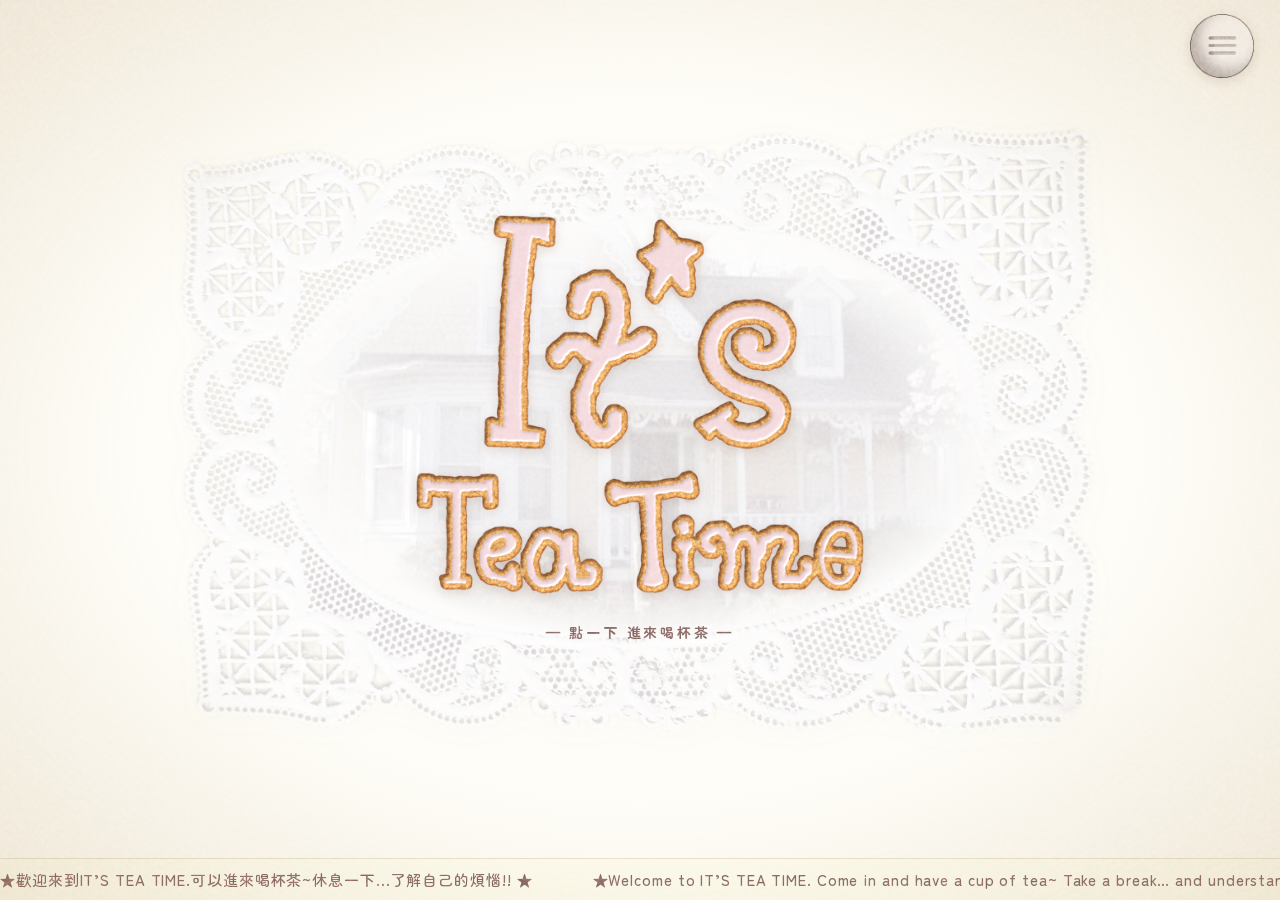
==== commit c522ee7a: "首頁標準字拆成字母、滑過會晃一下；遮罩更白、提示字移到標準字下面 - 首頁標準字改成 11 個字母（img/logo-letters），滑鼠移上去會晃一下，星星會轉一圈；進入後變回靜態 - 「點一下 " ====
--- a/index.html
+++ b/index.html
@@ -37,7 +37,21 @@
 </div>
 
 <!-- 標準字 -->
-<img class="logo" id="logo" src="img/logo.png" alt="Tea Time">
+<!-- 首頁的標準字拆成 11 個字母（img/logo-letters），滑鼠移到哪個字，那個字就會晃一下
+     --x --y --w = 這個字在原本 2164×1831 大圖裡的位置和寬度（px），不用改 -->
+<div class="logo logo-letters" id="logo" role="img" aria-label="It's Tea Time">
+  <img src="img/logo-letters/1-I.png"    style="--x:323;  --y:0;    --w:360" alt="">
+  <img src="img/logo-letters/2-t.png"    style="--x:617;  --y:258;  --w:556" alt="">
+  <img src="img/logo-letters/3-star.png" style="--x:1058; --y:17;   --w:339" alt="">
+  <img src="img/logo-letters/4-s.png"    style="--x:1331; --y:402;  --w:512" alt="">
+  <img src="img/logo-letters/5-T.png"    style="--x:0;    --y:1242; --w:407" alt="">
+  <img src="img/logo-letters/6-e.png"    style="--x:269;  --y:1496; --w:255" alt="">
+  <img src="img/logo-letters/7-a.png"    style="--x:497;  --y:1495; --w:410" alt="">
+  <img src="img/logo-letters/8-T.png"    style="--x:902;  --y:1228; --w:474" alt="">
+  <img src="img/logo-letters/9-i.png"    style="--x:1225; --y:1440; --w:152" alt="">
+  <img src="img/logo-letters/10-m.png"   style="--x:1342; --y:1467; --w:597" alt="">
+  <img src="img/logo-letters/11-e.png"   style="--x:1912; --y:1468; --w:252" alt="">
+</div>
 
 <!-- 右上角選單 -->
 <nav class="menu" id="menu" aria-label="選單">
--- a/style.css
+++ b/style.css
@@ -121,7 +121,7 @@
 /* ===== 白色半透明遮罩：鋪滿整個畫面 ===== */
 .fog{
   position:fixed; inset:0; z-index:20;
-  background:rgba(255,255,255,.53);   /* 白色填滿，透明度 53% */
+  background:rgba(255,255,255,.85);   /* 白色填滿，濃度 85%（0 = 全透明、1 = 全白） */
   cursor:pointer; border:0; padding:0;
   transition:opacity .8s ease;
 }
@@ -129,7 +129,7 @@
 .fog-hint{
   position:absolute; left:50%; bottom:45%; transform:translateX(-50%); z-index:1;
   font-family:var(--font-body); font-weight:700; letter-spacing:.2em; font-size:clamp(11px,1.4vw,14px);
-  color:#ffffff; white-space:nowrap; animation:blink 2.2s ease-in-out infinite;
+  color:#8F7B78; white-space:nowrap; animation:blink 2.2s ease-in-out infinite;
 }
 @keyframes blink{50%{opacity:.35}}
 body.entered .fog{opacity:0; pointer-events:none}
@@ -138,13 +138,26 @@
 .logo{
   position:fixed; z-index:30; left:0; top:0; width:200px; height:auto;
   pointer-events:none;
-  /* grayscale 去掉奶油黃，brightness 讓字面接近白色，保留原本的灰色外框和陰影 */
-  filter:grayscale(1) brightness(1.08) drop-shadow(0 2px 0 rgba(255,255,255,.6));
-}
+  /* 保留標準字原本的顏色（粉色糖霜＋餅乾邊），只加一點淡淡的暖色陰影 */
+  filter:drop-shadow(0 3px 6px rgba(120,90,60,.18));
+}
+/* 首頁的標準字：11 個字母疊在一起，滑鼠移上去那個字會晃一下 */
+.logo-letters{aspect-ratio:2164/1831}
+.logo-letters img{position:absolute; left:calc(var(--x) / 2164 * 100%); top:calc(var(--y) / 1831 * 100%); width:calc(var(--w) / 2164 * 100%);
+  pointer-events:auto; cursor:pointer; transform-origin:50% 90%}
+.logo-letters img:hover{animation:letter-wiggle .7s cubic-bezier(.34,1.56,.64,1)}
+.logo-letters img[src*="star"]:hover{animation:letter-spin .8s cubic-bezier(.34,1.56,.64,1); transform-origin:50% 50%}   /* 星星：轉一圈 */
+@keyframes letter-wiggle{                       /* 晃一下：往上跳、左右搖、再落回來；deg = 搖的角度，translateY 的 % = 跳的高度 */
+  0%{transform:none} 25%{transform:translateY(-8%) rotate(-8deg) scale(1.06)} 50%{transform:translateY(-4%) rotate(6deg) scale(1.04)}
+  75%{transform:rotate(-3deg)} 100%{transform:none}
+}
+@keyframes letter-spin{0%{transform:none} 60%{transform:rotate(380deg) scale(1.15)} 100%{transform:rotate(360deg)}}
+@media (prefers-reduced-motion:reduce){ .logo-letters img:hover{animation:none} }
+body.entered .logo-letters img{pointer-events:none; animation:none}   /* 進入後標準字滑到左上角：變回單純的圖，不會再晃 */
 /* 首頁點一下遮罩後，標準字從中間滑到左上角 */
 .logo.animate{transition:left 1.1s cubic-bezier(.65,0,.25,1), top 1.1s cubic-bezier(.65,0,.25,1), width 1.1s cubic-bezier(.65,0,.25,1)}
 /* 標準字在左上角的位置和大小（首頁進入後、第二頁共用） */
-.logo.logo-corner{left:max(22px, 2vw); top:22px; width:clamp(140px, 17vw, 240px)}   /* 三頁共用：2vw = 離左邊約螢幕寬的 2%，越大越往中間 */
+.logo.logo-corner{left:max(22px, 2vw); top:10px; width:clamp(76px, 7vw, 124px)}   /* 每頁共用：2vw = 離左邊約螢幕寬的 2%，越大越往中間；width = 標準字大小（中間的 7vw 越大越大） */
 
 /* ===== 第二頁：關掉紙條後的轉場白幕（在標準字、跑馬燈、選單之下） ===== */
 .fade-white{
@@ -1143,7 +1156,7 @@
 .wl-count{text-align:center; margin:-1.4em 0 1.8em; font-size:13px; color:var(--c-sub)}
 
 /* 便條牆：像 Pinterest 一樣錯落排列 */
-.wl-board{columns:4 220px; column-gap:clamp(16px, 2vw, 26px)}
+.wl-board{columns:3 260px; column-gap:clamp(16px, 2vw, 26px)}
 .wl-note{
   position:relative; display:inline-block; width:100%; margin:0 0 clamp(18px, 2.2vw, 28px); break-inside:avoid;
   padding:28px 20px 14px; border-radius:4px 4px 14px 4px; rotate:var(--r, 0deg);
@@ -1154,6 +1167,18 @@
 .wl-note::before{content:""; position:absolute; top:-10px; left:50%; translate:-50% 0; rotate:calc(var(--r, 0deg) * -2); width:76px; height:22px;   /* 紙膠帶 */
   background:repeating-linear-gradient(90deg, rgba(255,255,255,.45) 0 2px, transparent 2px 6px), color-mix(in srgb, var(--n-main) 85%, transparent)}
 .wl-note p{margin:0 0 14px; font-size:clamp(14px, 1.1vw, 16px); line-height:1.75; white-space:pre-line; word-break:break-word; color:var(--c-text)}
+/* 牆上的小紙條：聊了什麼（三行）＋ 角色想對你說 ＋ 小建議（字多就在格子裡捲） */
+.wl-memo{margin:0 0 12px; display:grid; grid-template-columns:auto 1fr; gap:6px 8px; align-items:baseline}
+.wl-memo dt{padding:.1em .6em; border-radius:999px; background:#fff; box-shadow:0 0 0 1.2px var(--n-main); font-size:11px; font-weight:700; color:var(--c-title); white-space:nowrap}
+.wl-memo dd{margin:0; font-size:13px; line-height:1.6; color:var(--c-text); word-break:break-word}
+.wl-memo dd.wl-need{max-height:calc(1.6em * 3); overflow-y:auto; padding-right:.4em; scrollbar-width:thin; scrollbar-color:var(--n-main) transparent}
+.wl-say{margin:0 0 10px; padding:.6em .5em .6em .9em; border-radius:16px; background:rgba(255,255,255,.7); box-shadow:0 0 0 1.2px var(--n-main)}
+.wl-say b{display:block; margin-bottom:.2em; font-family:"Fuzzy Bubbles", var(--font-pop); font-size:12px; color:var(--c-sub)}
+.wl-note .wl-say p{margin:0; padding-right:.5em; max-height:calc(1.75em * 4); overflow-y:auto; font-size:13px;
+  scrollbar-width:thin; scrollbar-color:var(--n-main) transparent}
+.wl-say p::-webkit-scrollbar{width:5px}
+.wl-say p::-webkit-scrollbar-thumb{background:var(--n-main); border-radius:999px}
+.wl-tip{background:transparent; box-shadow:none; border:1.2px dashed var(--n-main)}
 .wl-meta{display:flex; align-items:center; gap:8px; flex-wrap:wrap}
 .wl-tag{padding:.15em .8em; border-radius:999px; background:#fff; box-shadow:0 0 0 1.5px var(--n-main); font-size:11px; font-weight:700; color:var(--c-title)}
 .wl-time{font-size:11px; color:var(--c-sub)}
@@ -1169,34 +1194,103 @@
 .wl-empty{text-align:center; color:var(--c-sub)}
 .wl-note-local{max-width:620px; margin:clamp(24px, 3vw, 40px) auto 0; text-align:center; font-size:12px; line-height:1.8; color:var(--c-sub)}
 
-/* 右下角「寫下煩惱」的大按鈕（一直浮著） */
+/* 右下角「去找孩子們聊聊」的大按鈕（一直浮著） */
 .wl-post-btn{position:fixed; z-index:30; right:max(20px, 3vw); bottom:calc(var(--marquee-h) + max(18px, 3vh));
   padding:.9em 1.6em; font-size:clamp(14px, 1.2vw, 17px); --b-light:#FAE6F6; --b-main:#F1C5C8;
   animation:pf-chat-glow-pink 2.4s ease-in-out infinite}
 @keyframes pf-chat-glow-pink{50%{box-shadow:0 0 0 1.5px #F1C5C8, 0 4px 10px rgba(120,95,90,.18), 0 0 18px 4px #F8DDE2}}
 
-/* 寫煩惱的表單（便條紙） */
-.wl-form{
-  position:relative; width:min(92vw, 500px); padding:clamp(26px, 3vw, 38px); rotate:-1deg; border-radius:6px;
-  background:repeating-linear-gradient(transparent 0 31px, rgba(169,156,155,.16) 31px 32px), var(--n-bg, #FFFDF6);
-  box-shadow:0 14px 34px rgba(120,95,90,.22); transform:scale(.92); transition:transform .5s cubic-bezier(.34,1.56,.64,1), background .3s;
-}
-.dim.show .wl-form{transform:none}
-.wl-form h2{margin:0 0 .2em; font-family:var(--font-pop); font-weight:400; font-size:clamp(19px, 1.9vw, 24px); color:var(--c-title)}
-.wl-form .hint{margin:0 0 1em; font-size:13px; color:var(--c-sub)}
-.wl-form textarea{width:100%; min-height:130px; resize:vertical; padding:.8em 1em; border:0; border-radius:10px; outline:none;
-  background:rgba(255,255,255,.85); box-shadow:inset 0 0 0 1.5px var(--c-faint);
-  font:inherit; font-size:15px; line-height:1.8; color:var(--c-text)}
-.wl-form textarea:focus{box-shadow:inset 0 0 0 2px var(--n-main, #F1C5C8)}
-.wl-form .len{margin:.3em 0 1em; text-align:right; font-size:12px; color:var(--c-sub)}
-.wl-cats{display:flex; flex-wrap:wrap; gap:8px; margin:0 0 1.3em; padding:0; border:0}
-.wl-cats legend{margin-bottom:.5em; font-size:13px; font-weight:700; color:var(--c-title)}
-.wl-cats label{cursor:pointer}
-.wl-cats input{position:absolute; opacity:0; pointer-events:none}
-.wl-cats span{display:inline-block; padding:.35em 1em; border-radius:999px; background:#fff; box-shadow:0 0 0 1.5px var(--n-main); font-size:13px; font-weight:700; color:var(--c-text); transition:background .2s}
-.wl-cats input:checked + span{background:var(--n-main); color:var(--c-title)}
-.wl-cats input:focus-visible + span{outline:2px dashed var(--knock); outline-offset:2px}
-.wl-form-btns{display:flex; justify-content:flex-end; gap:10px}
-.wl-form .warn{color:#D9849A}
-.wl-form.shake{animation:shake .4s}
-@media (max-width:640px){ .wl-board{columns:2 150px} .wl-note{padding:24px 14px 12px} }
+@media (max-width:640px){ .wl-board{columns:1} .wl-note{padding:24px 14px 12px} }
+
+/* ----- 世界觀設定：五章故事（左邊一條點點線串起來，像繪本一頁一頁） ----- */
+.w-chapters{position:relative; margin:0; padding:0 0 0 clamp(46px, 6vw, 70px); list-style:none}
+.w-chapters::before{content:""; position:absolute; left:clamp(18px, 2.6vw, 30px); top:10px; bottom:10px; border-left:2px dashed #F1C5C8}   /* 串起來的點點線 */
+.w-chapters > li{position:relative; margin:0 0 clamp(28px, 3.5vw, 44px)}
+.w-chapters > li:last-child{margin-bottom:0}
+.w-ch-no{position:absolute; left:calc(clamp(46px, 6vw, 70px) * -1 + clamp(18px, 2.6vw, 30px)); top:-4px; translate:-50% 0;   /* 章節圓圈 */
+  display:grid; place-items:center; width:38px; height:38px; border-radius:50%; background:#fff; box-shadow:0 0 0 2px #F1C5C8, 0 3px 6px rgba(120,95,90,.15);
+  font-family:"Fuzzy Bubbles", var(--font-pop); font-weight:700; font-size:16px; color:var(--c-title)}
+.w-chapters > li:nth-child(2) .w-ch-no{box-shadow:0 0 0 2px #FFDF8C, 0 3px 6px rgba(120,95,90,.15)}
+.w-chapters > li:nth-child(3) .w-ch-no{box-shadow:0 0 0 2px #D0EDE6, 0 3px 6px rgba(120,95,90,.15)}
+.w-chapters > li:nth-child(4) .w-ch-no{box-shadow:0 0 0 2px #E0D2B7, 0 3px 6px rgba(120,95,90,.15)}
+.w-chapters h3{margin:0 0 .5em; font-family:var(--font-pop); font-weight:400; font-size:clamp(16px, 1.6vw, 21px); color:var(--c-title)}
+.w-chapters p{margin:0 0 .8em; font-size:clamp(14px, 1.15vw, 16px); line-height:2.05; color:var(--c-text)}
+/* 第 2 章：三個人長大後的樣子 */
+.w-grown{display:grid; grid-template-columns:repeat(3, 1fr); gap:clamp(10px, 1.6vw, 20px); margin:1.2em 0 .4em}
+.w-grown > div{display:flex; flex-direction:column; align-items:center; text-align:center; padding:1em .8em 1.1em; border-radius:16px;
+  background:radial-gradient(circle, rgba(255,255,255,.8) 14%, transparent 16%) 0 0 / 16px 16px, var(--cl); box-shadow:0 0 0 1.5px var(--cm)}
+.w-grown img{width:min(60%, 120px); filter:drop-shadow(0 3px 5px rgba(120,95,90,.2))}
+.w-grown b{margin-top:.4em; font-family:"Fuzzy Bubbles", var(--font-pop); font-size:clamp(17px, 1.6vw, 22px); text-transform:uppercase; color:var(--c-title)}
+.w-grown em{margin:.2em 0 .5em; padding:.15em .8em; border-radius:999px; background:#fff; font-style:normal; font-size:12px; font-weight:700; color:var(--c-title)}
+.w-grown span{font-size:12.5px; line-height:1.7; color:var(--c-text)}
+/* 第 4 章：Dokimi 說的那句話 */
+.w-quote{margin:.4em 0 1em; padding:.9em 1.3em; border-radius:14px; rotate:-1deg; background:#FBFEBB; box-shadow:0 0 0 1.5px #FFDF8C, 0 4px 10px rgba(120,95,90,.1);
+  font-family:var(--font-pop); font-size:clamp(15px, 1.4vw, 19px); color:var(--c-title)}
+.w-quote cite{display:block; margin-top:.3em; text-align:right; font-family:"Fuzzy Bubbles", var(--font-pop); font-weight:700; font-style:normal; font-size:.75em; color:var(--c-sub)}
+.w-born{font-family:var(--font-pop); font-weight:400; color:var(--c-title)}
+/* 角色卡上的職業 */
+.w-card .role{margin:.5em 0 0; font-size:13px; font-weight:700; color:var(--c-text)}
+@media (max-width:820px){ .w-grown{grid-template-columns:1fr} }
+/* 故事開頭寫給玩家的小卡片 */
+.w-letter{position:relative; max-width:640px; margin:0 auto clamp(30px, 4vw, 48px); padding:1.6em 1.8em 1.3em; rotate:-1deg; border-radius:6px;
+  background:repeating-linear-gradient(transparent 0 31px, rgba(169,156,155,.16) 31px 32px), #FFFBF2; box-shadow:0 8px 20px rgba(120,95,90,.12)}
+.w-letter::before{content:""; position:absolute; top:-11px; right:14%; rotate:6deg; width:96px; height:22px;   /* 紙膠帶 */
+  background:repeating-linear-gradient(90deg, rgba(255,255,255,.45) 0 2px, transparent 2px 6px), rgba(255,223,140,.85)}
+.w-letter p{margin:0 0 .9em; font-size:clamp(14px, 1.15vw, 16px); line-height:2; color:var(--c-text)}
+.w-letter .w-letter-to, .w-letter .w-letter-from{font-family:"Fuzzy Bubbles", var(--font-pop); font-weight:700; color:var(--c-sub)}
+.w-letter .w-letter-from{margin:0; text-align:right}
+/* 第 5、6 章 */
+.w-chapters > li:nth-child(5) .w-ch-no{box-shadow:0 0 0 2px #E9FFA3, 0 3px 6px rgba(120,95,90,.15)}
+.w-chapters > li:nth-child(6) .w-ch-no{box-shadow:0 0 0 2px #F1C5C8, 0 3px 6px rgba(120,95,90,.15); background:#FAE6F6}
+.w-chapters b{color:var(--c-title)}
+.w-quote-pink{rotate:1deg; background:#FAE6F6; box-shadow:0 0 0 1.5px #F1C5C8, 0 4px 10px rgba(120,95,90,.1)}
+.w-hint{text-align:center; font-family:var(--font-pop); color:var(--c-sub) !important}
+
+/* ----- 聊天頁：五輪對話用到的新東西 ----- */
+/* 選項多（超過 3 個）時排成兩欄 */
+.chat-choices.many{display:grid; grid-template-columns:repeat(2, auto); justify-items:end}
+.chat-choices.many .chat-choice-free{grid-column:1 / -1}
+/* 「✎ 都不是，我想自己說」：白色虛線，比較低調 */
+.chat-choice-free{background:rgba(255,255,255,.9); box-shadow:0 0 0 1.5px var(--c-faint), 0 4px 10px rgba(120,95,90,.12); color:var(--c-text)}
+.chat-choice-free::before{content:none}
+/* 打字框 */
+.chat-choices.input{width:min(88vw, 460px); align-items:stretch}
+.chat-input{width:100%; padding:.8em 1em; border:0; border-radius:14px; outline:none; resize:none;
+  font:inherit; font-size:clamp(14px, 1.1vw, 16px); line-height:1.7; color:var(--c-text);
+  background:rgba(255,255,255,.95); box-shadow:0 0 0 2px var(--pc-main), 0 6px 16px rgba(120,95,90,.15)}
+textarea.chat-input{min-height:110px}
+.chat-input:focus{box-shadow:0 0 0 2.5px var(--pc-main), 0 0 16px 3px color-mix(in srgb, var(--pc-main) 60%, #fff)}
+.chat-input.shake{animation:shake .4s}
+.chat-input-btns{display:flex; justify-content:flex-end; gap:10px}
+.chat-choices.input .chat-choice{animation:chat-choice-in .45s cubic-bezier(.34,1.56,.64,1) calc(var(--i) * 110ms + .1s) forwards}
+.chat-choices.input .chat-input{animation:chat-choice-in .45s cubic-bezier(.34,1.56,.64,1) forwards; opacity:0; transform:translateX(20px)}
+/* AI 在想的時候：「……」一閃一閃 */
+.chat-text.thinking{animation:chat-blink 1s ease-in-out infinite; letter-spacing:.3em}
+/* 左上角：換一個孩子聊 / 直接寫到煩惱牆 */
+.chat-tools{position:fixed; z-index:22; left:max(16px, 2vw); top:calc(clamp(56px, 5.7vw, 110px) + 28px); display:flex; flex-direction:column; align-items:flex-start; gap:8px;
+  animation:chat-chara-in .8s ease 1.4s backwards}
+.chat-tool{padding:.4em 1em; border:0; border-radius:999px; cursor:pointer; background:rgba(255,255,255,.82); box-shadow:0 0 0 1.5px var(--c-faint), 0 3px 8px rgba(120,95,90,.12);
+  font-family:var(--font-body); font-weight:700; font-size:clamp(12px, .95vw, 14px); color:var(--c-text); transition:transform .2s, background .2s}
+.chat-tool:hover{transform:translateY(-2px); background:#fff}
+.chat-tool:focus-visible{outline:2px dashed var(--knock); outline-offset:3px}
+/* 小紙條：角色想對你說 + 求助資訊（有危險字眼時變顯眼） */
+.chat-end-say{margin:1.2em 0 0; padding:.8em 1em; border-radius:12px; background:var(--pc-light); box-shadow:0 0 0 1.5px var(--pc-main);
+  font-size:clamp(13px, 1.1vw, 15px); line-height:1.8; color:var(--c-title)}
+.chat-end-say b{display:block; font-family:"Fuzzy Bubbles", var(--font-pop); font-size:13px; color:var(--c-sub)}
+/* 想對你說 / 小建議：格子高度固定，字太多就在格子裡面捲動（捲軸在格子右邊） */
+.chat-end-say{border-radius:22px; padding:1em .8em 1em 1.3em}
+.chat-end-say span{display:block; white-space:pre-line; max-height:calc(1.8em * 4); overflow-y:auto; padding-right:.9em;
+  scrollbar-width:thin; scrollbar-color:var(--pc-main) transparent}
+.chat-end-say span::-webkit-scrollbar{width:6px}
+.chat-end-say span::-webkit-scrollbar-thumb{background:var(--pc-main); border-radius:999px}
+.chat-end-say span::-webkit-scrollbar-track{background:transparent}
+/* 「我現在需要的」打很多字時也一樣在格子裡捲 */
+#endNeed{max-height:calc(1.7em * 3); overflow-y:auto; padding-right:.6em; scrollbar-width:thin; scrollbar-color:var(--pc-main) transparent}
+.chat-end-tip{margin-top:.8em; background:rgba(255,255,255,.8); box-shadow:none; border:1.5px dashed var(--pc-main)}
+.chat-end-tip[hidden]{display:none}
+.chat-end-wallnote{margin:.8em 0 0; text-align:center; font-size:12px; color:var(--c-sub)}
+.chat-end-help.urgent{background:#FFF0F2; border:2px solid #E8A0AE; color:var(--c-title); font-size:14px}
+@media (max-width:640px){
+  .chat-choices.many{grid-template-columns:1fr; justify-items:center}
+  .chat-tools{flex-direction:row; flex-wrap:wrap}
+}
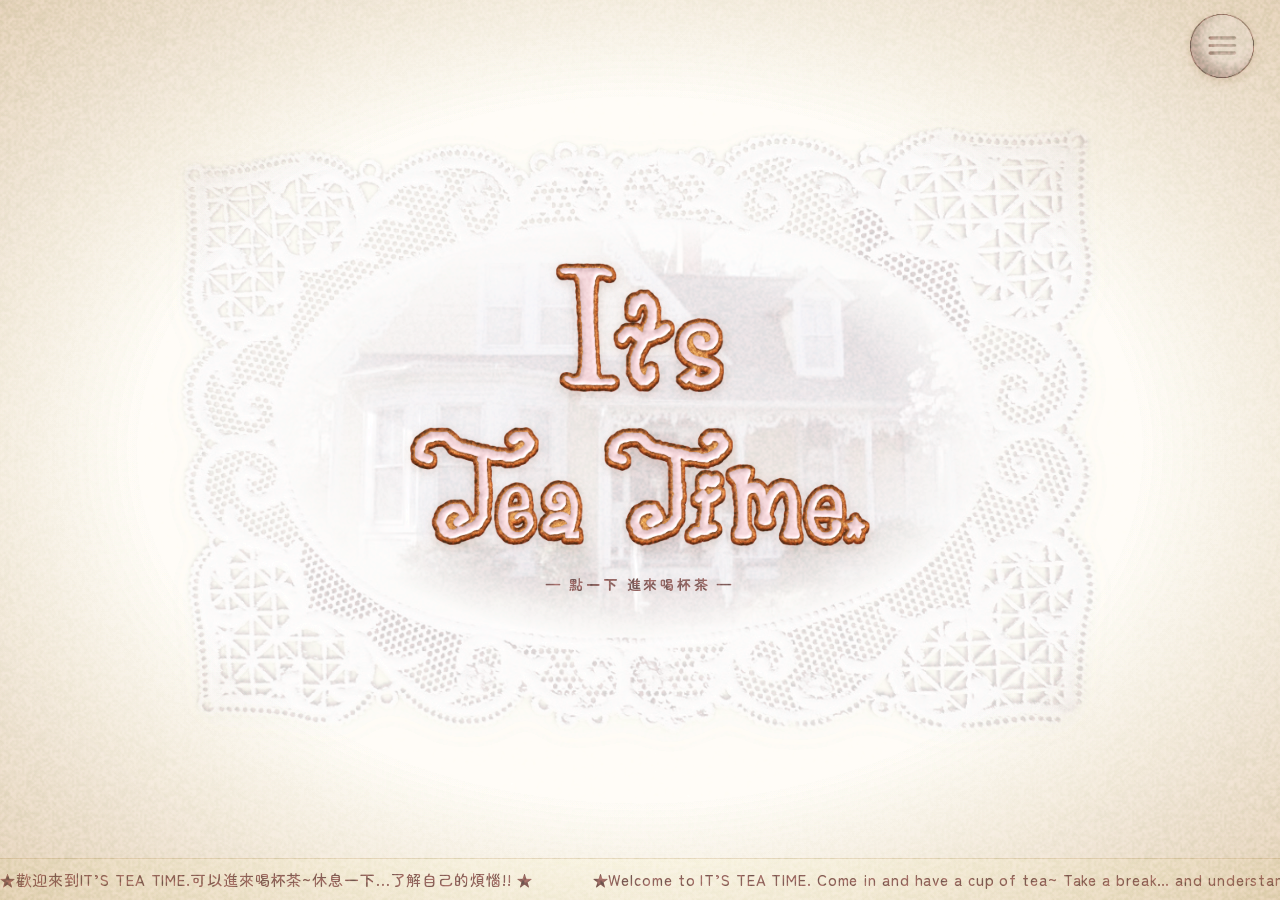
==== commit b60931f6: "新流程：邀請卡開頭 + 娃娃屋四個房間，舊頁面收進 old/，worker 加新版 Rabumi Co-Authored-By: Claude Opus 5.5 <noreply@anthropic." ====
--- a/index.html
+++ b/index.html
@@ -6,52 +6,200 @@
   <title>It's Tea Time</title>
   <link rel="preconnect" href="https://fonts.googleapis.com">
   <link rel="preconnect" href="https://fonts.gstatic.com" crossorigin>
-  <link rel="stylesheet" href="https://fonts.googleapis.com/css2?family=Mochiy+Pop+One&family=Zen+Maru+Gothic:wght@500;700&display=swap">
-  <!-- 樣式都在 style.css -->
+  <link rel="stylesheet" href="https://fonts.googleapis.com/css2?family=Fuzzy+Bubbles:wght@700&family=Mochiy+Pop+One&family=Zen+Maru+Gothic:wght@500;700&display=swap">
+  <!-- 樣式都在 style.css（這頁的樣式在「邀請卡」那段） -->
   <link rel="stylesheet" href="style.css">
 </head>
-<body>
-
-<!-- 中間場景 -->
+<!-- It's Tea Time（新流程，全部在這一頁）
+     前半段：標準字 + 半透明背景 → 點一下 → 莓露露的邀請卡（拆信封、抽卡片）→ 收下邀請
+     後半段：畫面淡成白色 → 背景換成娃娃屋 → 莓露露歡迎你、問名字、說明玩法 → Rabumi 陪你走四個房間
+       ① 色粉櫃：察覺情緒（選心情的顏色，撒進一碗鮮奶油）
+       ② 包裝檯：知道在煩什麼、釐清它（拌不開的那一團 → 解開纏住的緞帶）
+       ③ 廚房：和煩惱和解（用有顏色的鮮奶油做甜點 → 加一點甜，顏色變柔和 → 吃掉它）
+       ④ 茶桌：收好（茶端上來 → 掰開幸運餅乾 → 小紙條折好、綁緞帶 → 匿名擺上煩惱牆）
+     ★ 邀請卡上的字直接改下面 <div class="inv-text"> 裡面 ★
+     ★ 台詞、表情、色粉、甜點、打結的想法都在 house.js 最上面 ★
+     ★ 信封、卡片、房間和道具現在是程式畫的暫代圖，之後換成畫好的圖 ★ -->
+<body class="invite-page">
+
+<!-- ===================== 前半段：邀請卡 ===================== -->
+
+<!-- 背景：和首頁一樣的房子 -->
 <main class="scene">
   <div class="stage" id="stage">
     <img class="lace" src="img/lace.png" alt="">
     <div class="oval">
-      <div class="house-inner"><img id="houseImg" src="img/house.jpg" alt="奶油色的維多利亞風小屋"></div>
+      <div class="house-inner"><img src="img/house.jpg" alt="奶油色的維多利亞風小屋"></div>
     </div>
-    <div class="hit-layer">
-      <div class="house-inner">
-        <button class="door" id="door" aria-label="敲門進入">
-          <span class="door-glow"></span>
-          <span class="dot"></span>
-          <span class="knock-label" id="knockLabel">knock!</span>
-        </button>
-      </div>
-    </div>
   </div>
 </main>
 
-<!-- 白色半透明遮罩（鋪滿畫面）：點一下就會消失 -->
+<!-- 白色半透明遮罩：點一下（或點標準字）就會出現邀請卡 -->
 <div class="fog" id="fog" role="button" tabindex="0" aria-label="點一下進入">
   <span class="fog-hint">— 點一下 進來喝杯茶 —</span>
 </div>
 
-<!-- 標準字 -->
-<!-- 首頁的標準字拆成 11 個字母（img/logo-letters），滑鼠移到哪個字，那個字就會晃一下
-     --x --y --w = 這個字在原本 2164×1831 大圖裡的位置和寬度（px），不用改 -->
-<div class="logo logo-letters" id="logo" role="img" aria-label="It's Tea Time">
-  <img src="img/logo-letters/1-I.png"    style="--x:323;  --y:0;    --w:360" alt="">
-  <img src="img/logo-letters/2-t.png"    style="--x:617;  --y:258;  --w:556" alt="">
-  <img src="img/logo-letters/3-star.png" style="--x:1058; --y:17;   --w:339" alt="">
-  <img src="img/logo-letters/4-s.png"    style="--x:1331; --y:402;  --w:512" alt="">
-  <img src="img/logo-letters/5-T.png"    style="--x:0;    --y:1242; --w:407" alt="">
-  <img src="img/logo-letters/6-e.png"    style="--x:269;  --y:1496; --w:255" alt="">
-  <img src="img/logo-letters/7-a.png"    style="--x:497;  --y:1495; --w:410" alt="">
-  <img src="img/logo-letters/8-T.png"    style="--x:902;  --y:1228; --w:474" alt="">
-  <img src="img/logo-letters/9-i.png"    style="--x:1225; --y:1440; --w:152" alt="">
-  <img src="img/logo-letters/10-m.png"   style="--x:1342; --y:1467; --w:597" alt="">
-  <img src="img/logo-letters/11-e.png"   style="--x:1912; --y:1468; --w:252" alt="">
-</div>
+<!-- 莓露露的邀請卡 -->
+<div class="inv" id="invite" aria-hidden="true">
+  <div class="inv-env" id="env">
+    <div class="inv-back"></div>
+    <!-- 卡片：往上抽出來 -->
+    <div class="inv-card" id="card" role="dialog" aria-label="莓露露的邀請卡" tabindex="-1">
+      <svg class="inv-edge" viewBox="0 0 400 300" preserveAspectRatio="none" aria-hidden="true"><g id="scallop"></g></svg>
+      <div class="inv-paper">
+        <div class="inv-text">
+          <p class="inv-title">Invitation <span>♡</span></p>
+          <p>親愛的客人：</p>
+          <p>今天下午，娃娃屋要舉辦一場小小的茶會。<br>
+             心裡有點累、有點亂也沒關係，<br>
+             來喝杯茶吧——我們會為你做一份<br>
+             只屬於你的甜點。</p>
+          <p class="inv-meta">時間｜現在　　地點｜It's Tea Time 娃娃屋</p>
+          <p class="inv-sign">茶會主人　莓露露 敬邀</p>
+        </div>
+        <img class="inv-stamp" src="img/maid-head.gif" alt="">
+      </div>
+      <button class="tt-btn inv-accept" id="accept" type="button" tabindex="-1">收下邀請 ♡</button>
+    </div>
+    <div class="inv-front"></div>
+    <!-- 信封蓋：點愛心封蠟打開 -->
+    <div class="inv-flap"></div>
+    <button class="inv-seal" id="seal" type="button" aria-label="拆開信封">♡</button>
+  </div>
+  <p class="inv-hint" id="invHint">點愛心，拆開信封</p>
+</div>
+
+<!-- 標準字：拆成 11 個字母，滑鼠移到哪個字，那個字就會晃一下（和首頁一樣） -->
+<div class="logo logo-letters" id="logo" role="img" aria-label="Its Tea Time">
+  <img src="img/logo-letters/1-I.png"     style="--x:703;  --y:0;    --w:307" alt="">
+  <img src="img/logo-letters/2-t.png"     style="--x:979;  --y:123;  --w:296" alt="">
+  <img src="img/logo-letters/3-s.png"     style="--x:1271; --y:265;  --w:239" alt="">
+  <img src="img/logo-letters/4-T.png"     style="--x:0;    --y:787;  --w:623" alt="">
+  <img src="img/logo-letters/5-e.png"     style="--x:404;  --y:1052; --w:211" alt="">
+  <img src="img/logo-letters/6-a.png"     style="--x:609;  --y:1046; --w:226" alt="">
+  <img src="img/logo-letters/7-T.png"     style="--x:934;  --y:793;  --w:621" alt="">
+  <img src="img/logo-letters/8-i.png"     style="--x:1317; --y:986;  --w:203" alt="">
+  <img src="img/logo-letters/9-m.png"     style="--x:1514; --y:968;  --w:380" alt="">
+  <img src="img/logo-letters/10-e.png"    style="--x:1886; --y:1063; --w:217" alt="">
+  <img src="img/logo-letters/11-star.png" style="--x:2075; --y:1199; --w:138" alt="">
+</div>
+
+
+<!-- ===================== 後半段：娃娃屋（收下邀請後才出現） ===================== -->
+<div class="dh-world">
+  <div class="dh-house" id="house">
+    <!-- 屋頂（只有看整間娃娃屋的時候看得到） -->
+    <div class="dh-roof" aria-hidden="true"><span class="dh-roof-window"></span></div>
+
+    <!-- ① 色粉櫃：察覺情緒（選心情的顏色，撒進鮮奶油） -->
+    <section class="dh-room dh-room-color" data-room="color" style="--c:0; --r:0" aria-label="色粉櫃">
+      <p class="dh-sign">Color pantry ♡ 色粉櫃</p>
+      <div class="dh-floor"></div>
+      <div class="dh-chara"><div class="chat-chara-bob"><img src="img/rabumi.png" alt="Rabumi"></div></div>
+      <div class="dh-props">
+        <!-- 一碗白色鮮奶油：撒進去的色粉會變成大理石紋 -->
+        <div class="dh-mix"><div class="dh-bowl2" id="bowl"></div></div>
+        <!-- 9 罐心情色粉（house.js 的 FEELS），最多選 3 種 -->
+        <div class="dh-jars" id="jars" role="group" aria-label="心情的顏色"></div>
+      </div>
+    </section>
+
+    <!-- ② 包裝檯：知道在煩什麼、釐清它（解開纏住的緞帶） -->
+    <section class="dh-room dh-room-bench" data-room="bench" style="--c:1; --r:0" aria-label="包裝檯">
+      <p class="dh-sign">Wrapping table ✂ 包裝檯</p>
+      <div class="dh-floor"></div>
+      <div class="dh-chara"><div class="chat-chara-bob"><img src="img/rabumi.png" alt="Rabumi"></div></div>
+      <div class="dh-props">
+        <!-- 剛剛那碗鮮奶油：裡面有一小團拌不開 -->
+        <div class="dh-bowl2 dh-lumpbowl" id="lumpBowl"></div>
+        <div class="dh-desk">
+          <div class="dh-knots" id="knots">
+            <svg class="dh-knot-line" viewBox="0 0 600 40" preserveAspectRatio="none" aria-hidden="true"><path d="M-10 20C90 6 190 34 300 20S510 6 610 20"/></svg>
+          </div>
+        </div>
+      </div>
+    </section>
+
+    <!-- ④ 茶桌：把今天包起來 -->
+    <section class="dh-room dh-room-table" data-room="table" style="--c:0; --r:1" aria-label="茶桌">
+      <p class="dh-sign">Tea table ☕ 茶桌</p>
+      <div class="dh-floor"></div>
+      <div class="dh-chara"><div class="chat-chara-bob"><img src="img/rabumi.png" alt="Rabumi"></div></div>
+      <div class="dh-props">
+        <div class="dh-table" aria-hidden="true"></div>
+        <!-- 端上來的茶 + 幸運餅乾（點一下掰開，裡面是今天的小紙條） -->
+        <div class="dh-teaset" id="teaset">
+          <span class="dh-teacup" id="teacup"></span>
+          <button class="dh-fortune" id="fortune" type="button" aria-label="掰開幸運餅乾" disabled></button>
+        </div>
+        <!-- 今天的小紙條：點一下折起來 → 用緞帶綁好 -->
+        <div class="dh-memo" id="memo">
+          <div class="dh-memo-in">
+            <h3>今天的小紙條 <small>♡ memo</small></h3>
+            <dl class="chat-end-list" id="memoList"></dl>
+          </div>
+          <button class="dh-memo-fold" id="memoFold" type="button" aria-label="把小紙條折起來" disabled></button>
+          <div class="dh-tie" id="tie" hidden>
+            <span class="dh-tie-band"></span>
+            <button class="dh-tie-knob" id="tieKnob" type="button" aria-label="拉緞帶把小紙條綁起來">🎀</button>
+          </div>
+          <span class="dh-memo-bow" aria-hidden="true">🎀</span>
+        </div>
+      </div>
+    </section>
+
+    <!-- ③ 廚房：和煩惱和解，一起做甜點（學業＝舒芙蕾鬆餅、人際＝可麗餅、自我＝布丁） -->
+    <section class="dh-room dh-room-bake" data-room="bake" style="--c:1; --r:1" aria-label="廚房">
+      <p class="dh-sign">Kitchen ♡ 廚房</p>
+      <div class="dh-floor"></div>
+      <div class="dh-chara"><div class="chat-chara-bob"><img src="img/rabumi.png" alt="Rabumi"></div></div>
+      <div class="dh-props">
+        <div class="dh-kitchen" id="kitchen">
+          <!-- 甜點（墊著 doily 紙）：house.js 依照做到哪一步重畫 -->
+          <button class="dh-dessert" id="dessert" type="button" aria-label="甜點" disabled></button>
+          <span class="dh-spoon" id="spoon" aria-hidden="true">🥄</span>
+          <div class="ds-card dh-name" id="dessertCard"><small>今天的專屬甜點</small><b id="dessertName"></b></div>
+          <!-- 呼吸按鈕：按住吸氣，等甜點做好 -->
+          <button class="dh-breath" id="breath" type="button" hidden><span id="breathLabel">按住・吸氣</span></button>
+          <!-- 最後一步：按鬆餅／捲可麗餅／倒出布丁 -->
+          <button class="tt-btn dh-act" id="act" type="button" hidden></button>
+          <button class="tt-btn dh-eat" id="eat" type="button" hidden>🥄 吃一口</button>
+        </div>
+      </div>
+    </section>
+
+    <!-- 開場：蓋在娃娃屋前面的蕾絲窗簾 -->
+    <div class="dh-curtain" aria-hidden="true"><i></i><i></i></div>
+  </div>
+</div>
+
+<!-- 茶會主人莓露露：開場站在娃娃屋旁邊，打開娃娃屋後退場 -->
+<div class="dh-host" aria-hidden="true"><div class="chat-chara-bob"><img src="img/maid.png" alt=""></div></div>
+
+<!-- 從上面 doily 垂下來的緞帶（JS 畫的，滑鼠撥過去會晃）；右邊那條有蝴蝶結手把，往下拉就去下一個房間 -->
+<svg class="dh-ribbons" id="ribbons" aria-hidden="true"></svg>
+<button class="dh-pull" id="pull" type="button" aria-label="拉一下緞帶">🎀</button>
+<span class="dh-pull-hint" id="pullHint" aria-hidden="true">往下拉 ↓</span>
+
+<!-- 玩家的回答選項 / 打字框 -->
+<div class="chat-choices" id="chatChoices" role="group" aria-label="你的回答"></div>
+
+<!-- 下方對話框：誰在說話，頭像和名字就換成誰；頭像會跟著表情換 -->
+<div class="chat-box" id="chatBox">
+  <div class="chat-avatar"><img id="avatarImg" src="img/maid.png" alt=""></div>
+  <div class="chat-body">
+    <p class="chat-name"><span id="chatName"></span><small class="dh-face-tag" id="faceTag"></small></p>
+    <p class="chat-text" id="chatText" aria-live="polite"></p>
+  </div>
+  <button class="tt-btn chat-next" id="chatNext" type="button" hidden>▸</button>
+</div>
+
+<!-- 上方 doily Navigation Bar -->
+<div class="nav-bar" aria-hidden="true"></div>
+<div class="nav-lace" aria-hidden="true"></div>
+
+<!-- 標準字（左上角，點了回首頁） -->
+<a class="logo-link" href="index.html" aria-label="回到首頁"><img class="logo logo-corner" src="img/logo.png" alt="Tea Time"></a>
 
 <!-- 右上角選單 -->
 <nav class="menu" id="menu" aria-label="選單">
@@ -71,12 +219,17 @@
   </div>
 </div>
 
-<canvas id="particles"></canvas>
+<!-- 換頁的白幕 -->
+<div class="fade-white" id="fadeWhite"><div class="grain"></div></div>
+
 <div class="vignette"></div>
 <div class="grain" id="grain"></div>
-
-<!-- 共用效果在 common.js，首頁互動在 script.js -->
+<div class="vignette"></div>
+<div class="grain" id="grain"></div>
+
+<!-- 共用效果在 common.js，娃娃屋的流程在 house.js，邀請卡在 invite.js -->
 <script src="common.js"></script>
-<script src="script.js"></script>
+<script src="house.js"></script>
+<script src="invite.js"></script>
 </body>
 </html>
--- a/style.css
+++ b/style.css
@@ -142,8 +142,8 @@
   filter:drop-shadow(0 3px 6px rgba(120,90,60,.18));
 }
 /* 首頁的標準字：11 個字母疊在一起，滑鼠移上去那個字會晃一下 */
-.logo-letters{aspect-ratio:2164/1831}
-.logo-letters img{position:absolute; left:calc(var(--x) / 2164 * 100%); top:calc(var(--y) / 1831 * 100%); width:calc(var(--w) / 2164 * 100%);
+.logo-letters{aspect-ratio:2213/1362}
+.logo-letters img{position:absolute; left:calc(var(--x) / 2213 * 100%); top:calc(var(--y) / 1362 * 100%); width:calc(var(--w) / 2213 * 100%);
   pointer-events:auto; cursor:pointer; transform-origin:50% 90%}
 .logo-letters img:hover{animation:letter-wiggle .7s cubic-bezier(.34,1.56,.64,1)}
 .logo-letters img[src*="star"]:hover{animation:letter-spin .8s cubic-bezier(.34,1.56,.64,1); transform-origin:50% 50%}   /* 星星：轉一圈 */
@@ -921,7 +921,7 @@
   border:clamp(2px, .35vw, 4px) solid #cfccd4; border-bottom:0; border-radius:45% 45% 0 0}
 
 /* ===================================================================
-   ===== 聊天頁（chat.html）=====
+   ===== 聊天頁（old/chat.html）=====
    角色色由 chat.js 換：--pc-light 淡色、--pc-main 主色
    =================================================================== */
 body.chat-page{
@@ -1294,3 +1294,447 @@
   .chat-choices.many{grid-template-columns:1fr; justify-items:center}
   .chat-tools{flex-direction:row; flex-wrap:wrap}
 }
+
+
+/* ===================================================================
+   ===== 專屬甜點頁（old/dessert.html）=====
+   對話框、背景和聊天頁共用；這裡是 Rabumi 的位置、桌上的食材和甜點
+   =================================================================== */
+/* Rabumi 站在左邊 */
+.ds-chara{left:calc(50% - var(--cw) / 2 + 1%); translate:0 0; width:clamp(160px, 19vw, 300px)}
+/* 中間偏右的桌面：食材、碗、甜點都疊在這裡（比例 = 甜點畫布 240×200） */
+.ds-stage{
+  position:fixed; z-index:16; left:50%; translate:-28% 0;
+  bottom:calc(var(--cb) + var(--ch) + 14px);
+  width:min(44vw, 420px, calc((100svh - var(--cb) - var(--ch) - 150px) * 1.2)); aspect-ratio:240/200;
+}
+/* 食材：一個一個跳上桌 */
+.ds-items{position:absolute; left:0; right:0; top:8%; display:flex; justify-content:center; flex-wrap:wrap; gap:clamp(6px, 1.2vw, 14px)}
+.ds-item{display:grid; justify-items:center; gap:2px; padding:.5em .7em .4em; border-radius:16px;
+  background:rgba(255,255,255,.92); box-shadow:0 0 0 1.5px var(--pc-main), 0 4px 10px rgba(120,95,90,.15);
+  opacity:0; transform:translateY(-30px) scale(.6)}
+.ds-item i{font-style:normal; font-size:clamp(26px, 3vw, 40px); line-height:1}
+.ds-item small{font-size:clamp(11px, .9vw, 13px); font-weight:700; color:var(--c-title)}
+.ds-stage.items .ds-item{animation:ds-item-in .55s cubic-bezier(.34,1.56,.64,1) calc(var(--i) * 260ms) forwards}
+@keyframes ds-item-in{to{opacity:1; transform:none}}
+/* 攪拌：食材掉進碗裡，碗搖一搖 */
+.ds-stage.mixing .ds-item{animation:ds-item-drop .6s ease-in calc(var(--i) * 120ms) forwards; opacity:1; transform:none}
+@keyframes ds-item-drop{to{opacity:0; transform:translateY(120%) scale(.3)}}
+.ds-bowl{position:absolute; left:50%; top:52%; translate:-50% -50%; font-size:clamp(70px, 9vw, 120px); line-height:1;
+  opacity:0; scale:.5; transition:opacity .4s, scale .4s cubic-bezier(.34,1.56,.64,1); pointer-events:none}
+.ds-stage.mixing .ds-bowl{opacity:1; scale:1; animation:ds-mix .5s ease-in-out .5s infinite}
+@keyframes ds-mix{25%{rotate:-8deg} 75%{rotate:8deg}}
+.ds-stage.done .ds-bowl{opacity:0; scale:.3; animation:none}
+.ds-stage.done .ds-item{display:none}
+/* 甜點：完成時彈出來，閃閃發亮 */
+.ds-dessert{position:absolute; inset:0; padding:0; border:0; background:none; cursor:default;
+  opacity:0; transform:scale(.5) translateY(20px); transition:opacity .5s, transform .7s cubic-bezier(.34,1.56,.64,1)}
+.ds-dessert svg{display:block; width:100%; height:100%; overflow:visible; filter:drop-shadow(0 8px 12px rgba(120,95,90,.2))}
+.ds-stage.done .ds-dessert{opacity:1; transform:none}
+.ds-stage.done::after{content:"✦　✧　✦"; position:absolute; left:0; right:0; top:4%; text-align:center; pointer-events:none;
+  font-size:clamp(18px, 2vw, 28px); letter-spacing:.3em; color:#F5B8C8; text-shadow:0 0 8px #fff;
+  animation:ds-sparkle 1.6s ease-out .2s both}
+@keyframes ds-sparkle{0%{opacity:0; transform:scale(.4)} 30%{opacity:1; transform:scale(1.15)} 100%{opacity:0; transform:scale(1) translateY(-20px)}}
+.ds-stage.eating .ds-dessert:not(:disabled){cursor:pointer}
+.ds-stage.eating .ds-dessert:not(:disabled):hover{transform:scale(1.03) rotate(-1deg)}
+.ds-dessert.chomp svg{animation:ds-chomp .35s ease-out}
+@keyframes ds-chomp{40%{transform:scale(1.06, .94)}}
+.ds-dessert:focus-visible{outline:2px dashed var(--knock); outline-offset:4px; border-radius:20px}
+/* 甜點名牌：在甜點上方 */
+.ds-card{position:absolute; left:50%; top:-12%; translate:-50% 0; rotate:-2deg; white-space:nowrap; text-align:center;
+  padding:.5em 1.4em .55em; border-radius:999px; background:#fff; box-shadow:0 0 0 2px var(--pc-main), 0 6px 14px rgba(120,95,90,.18);
+  opacity:0; transform:translateY(10px) scale(.8); transition:opacity .5s .5s, transform .6s cubic-bezier(.34,1.56,.64,1) .5s}
+.ds-card small{display:block; font-size:clamp(10px, .85vw, 12px); color:var(--c-sub); letter-spacing:.15em}
+.ds-card b{font-family:var(--font-pop); font-weight:400; font-size:clamp(16px, 1.8vw, 24px); color:var(--c-title)}
+.ds-stage.done .ds-card{opacity:1; transform:none}
+/* 湯匙：每吃一口從右下角挖過來 */
+.ds-spoon{position:absolute; left:58%; top:40%; font-size:clamp(40px, 5vw, 64px); line-height:1; opacity:0; pointer-events:none}
+.ds-spoon.scoop{animation:ds-scoop .9s ease-in-out}
+@keyframes ds-scoop{
+  0%{opacity:0; transform:translate(120%, 80%) rotate(30deg)}
+  35%,50%{opacity:1; transform:translate(0, 0) rotate(-20deg)}
+  100%{opacity:0; transform:translate(140%, -40%) rotate(20deg)}
+}
+/* 「吃一口」按鈕：在甜點右下角 */
+.ds-eat{position:absolute; right:-6%; bottom:-2%; font-size:clamp(13px, 1.1vw, 16px); padding:.5em 1.2em; animation:chat-blink 1.4s ease-in-out infinite}
+.ds-eat[hidden]{display:none}
+/* 吃光光：空盤子輕輕搖一下 */
+.ds-stage.empty .ds-card{opacity:.4}
+.ds-stage.empty .ds-dessert svg{animation:ds-chomp .6s ease-out .3s}
+
+/* 結尾卡片 */
+.ds-end{text-align:center}
+.ds-end-plate{width:min(58%, 260px); margin:.4em auto 0}
+.ds-end-plate svg{display:block; width:100%}
+.ds-end-name{margin:.2em 0 .3em; font-family:var(--font-pop); font-size:clamp(18px, 1.8vw, 22px); color:var(--c-title)}
+.ds-end-desc{margin:0 auto; max-width:30em; font-size:14px; line-height:1.8; color:var(--c-text)}
+.ds-end-words{margin:1.2em 0 0; padding:.9em 1em; border-radius:14px; background:var(--pc-light); box-shadow:0 0 0 1.5px var(--pc-main);
+  font-size:clamp(14px, 1.15vw, 16px); line-height:1.9; font-weight:700; color:var(--c-title)}
+.ds-end .chat-end-btns .tt-btn[hidden], .ds-end .chat-end-wallnote[hidden]{display:none}
+
+/* 手機：Rabumi 縮小放左邊，甜點放中間 */
+@media (max-width:640px){
+  .ds-chara{width:30vw; left:2vw}
+  .ds-stage{translate:-50% 0; width:min(78vw, calc((100svh - var(--cb) - var(--ch) - 130px) * 1.2))}
+  .ds-eat{right:0; bottom:-8%}
+}
+/* 煩惱牆：紙條上的甜點名字 */
+.wl-dessert{margin:0 0 .7em; display:inline-block; padding:.25em .9em; border-radius:999px; background:#fff;
+  box-shadow:0 0 0 1.5px #F1C5C8; font-size:13px; font-weight:700; color:var(--c-title)}
+
+
+/* ===================================================================
+   ===== 娃娃屋（index.html 的後半段）新流程 =====
+   娃娃屋剖面 = 2×2 個房間：① 色粉櫃（左上）② 包裝檯（右上）③ 廚房（右下）④ 茶桌（左下），Rabumi 一個人陪你走完
+   鏡頭（.dh-house 的 transform）由 house.js 移動：先看整間，再一間一間拉近
+   ★ 房間、道具現在都是 CSS 畫的暫代圖，之後換成畫好的圖 ★
+   =================================================================== */
+body.house-page{
+  --navh:clamp(56px, 5.7vw, 110px);   /* 和 .nav-lace 一樣高 */
+  --rw:100vw; --rh:100vh;             /* 一個房間的大小 = 一個螢幕（house.js 會換成實際 px） */
+  background:#F3E9E1;
+}
+/* 上面的蕾絲改成下午茶墊甜點的 doily 紙：白色紙蕾絲 + 小洞洞（之後換成畫好的 doily 圖） */
+body.house-page .nav-bar{background:linear-gradient(#FFF7F8, #F7DDE3); box-shadow:0 2px 6px rgba(160,110,110,.15)}
+body.house-page .nav-lace{
+  background:url("data:image/svg+xml,%3Csvg xmlns='http://www.w3.org/2000/svg' width='56' height='44' viewBox='0 0 56 44'%3E%3Cpath fill='%23fff' fill-rule='evenodd' d='M0 0H56V22A28 21 0 0 1 0 22Z M25.4 34a2.6 2.6 0 1 0 5.2 0a2.6 2.6 0 1 0-5.2 0Z M12 29a2 2 0 1 0 4 0a2 2 0 1 0-4 0Z M40 29a2 2 0 1 0 4 0a2 2 0 1 0-4 0Z M12.4 11a1.6 1.6 0 1 0 3.2 0a1.6 1.6 0 1 0-3.2 0Z M26.4 11a1.6 1.6 0 1 0 3.2 0a1.6 1.6 0 1 0-3.2 0Z M40.4 11a1.6 1.6 0 1 0 3.2 0a1.6 1.6 0 1 0-3.2 0Z M5.8 18a1.2 1.2 0 1 0 2.4 0a1.2 1.2 0 1 0-2.4 0Z M19.8 18a1.2 1.2 0 1 0 2.4 0a1.2 1.2 0 1 0-2.4 0Z M33.8 18a1.2 1.2 0 1 0 2.4 0a1.2 1.2 0 1 0-2.4 0Z M47.8 18a1.2 1.2 0 1 0 2.4 0a1.2 1.2 0 1 0-2.4 0Z'/%3E%3Cpath d='M50 22A22 15 0 0 1 6 22' fill='none' stroke='%23F1C5C8' stroke-width='1' stroke-dasharray='2 2'/%3E%3C/svg%3E") left top / auto 100% repeat-x;
+}
+
+/* ----- 鏡頭和娃娃屋 ----- */
+.dh-world{position:fixed; inset:0; z-index:1; overflow:hidden}
+.dh-house{position:absolute; left:0; top:0; width:calc(var(--rw) * 2); height:calc(var(--rh) * 2); transform-origin:0 0;
+  transition:transform 1.6s cubic-bezier(.65,0,.35,1)}
+/* 屋頂：粉色魚鱗瓦 + 圓窗 */
+.dh-roof{position:absolute; left:-3%; right:-3%; bottom:100%; height:calc(var(--rh) * .4);
+  clip-path:polygon(50% 0, 100% 100%, 0 100%);
+  background:radial-gradient(60% 90% at 50% 0, #F8D7DE 55%, #E8AEBB 57% 62%, transparent 64%) 0 0 / 70px 46px, #F3C2CC}
+.dh-roof-window{position:absolute; left:50%; bottom:20%; translate:-50% 0; width:calc(var(--rh) * .13); aspect-ratio:1; border-radius:50%;
+  background:radial-gradient(circle, #FFF8E6, #FCE9C8); border:calc(var(--rh) * .018) solid #fff; box-shadow:0 0 0 4px #E8AEBB}
+/* 一個房間 = 一個螢幕大；四周的粗框是娃娃屋的牆 */
+.dh-room{position:absolute; left:calc(var(--c) * var(--rw)); top:calc(var(--r) * var(--rh)); width:var(--rw); height:var(--rh); overflow:hidden; isolation:isolate;
+  box-shadow:inset 0 0 0 calc(var(--rw) * .01) #EAD3C6, inset 0 0 0 calc(var(--rw) * .014) #fff}
+.dh-room::before{content:""; position:absolute; inset:0; z-index:-1}
+.dh-room-color::before{background:repeating-linear-gradient(90deg, #FFF4F7 0 28px, #FBE4EC 28px 56px)}                          /* 粉色直條紋壁紙 */
+.dh-room-bench::before{background:linear-gradient(90deg, rgba(160,205,190,.25) 50%, transparent 0) 0 0 / 40px 40px,
+                                    linear-gradient(rgba(160,205,190,.25) 50%, transparent 0) 0 0 / 40px 40px, #F4FBF7}          /* 薄荷格子 */
+.dh-room-bake::before{background:radial-gradient(circle, #F6D5DB 18%, transparent 20%) 0 0 / 36px 36px, #FFF9F0}               /* 奶油波點 */
+.dh-room-table::before{background:radial-gradient(circle at 50% 50%, transparent 40%, rgba(214,196,234,.35) 42% 48%, transparent 50%) 0 0 / 52px 52px, #FBF8FF}   /* 薰衣草小圈圈 */
+.dh-floor{position:absolute; left:0; right:0; bottom:0; height:30%; z-index:-1;
+  background:repeating-linear-gradient(90deg, #EAD2BB 0 130px, #DDBFA4 130px 132px); box-shadow:inset 0 8px 0 #F5E5D6}
+/* 房間門牌：看整間娃娃屋的時候特別有用 */
+.dh-sign{position:absolute; left:50%; top:calc(var(--navh) + 6px); translate:-50% 0; margin:0; white-space:nowrap;
+  padding:.3em 1.2em; border-radius:999px; background:rgba(255,255,255,.88); box-shadow:0 0 0 1.5px #F1C5C8;
+  font-family:"Fuzzy Bubbles", var(--font-pop); font-weight:700; font-size:clamp(13px, 1.3vw, 20px); color:var(--c-title)}
+/* 開場的蕾絲窗簾：拉緞帶後往兩邊打開 */
+.dh-curtain{position:absolute; inset:-1%; display:flex; z-index:5; pointer-events:none}
+.dh-curtain i{flex:1; transition:transform 1.8s cubic-bezier(.65,0,.35,1), opacity 1.8s ease;
+  background:radial-gradient(circle, transparent 28%, rgba(255,255,255,.96) 31%) 0 0 / 34px 34px, linear-gradient(#FFF6F8, #FBE2EA);
+  box-shadow:inset 0 -30px 0 rgba(241,197,200,.6)}
+.dh-curtain i:first-child{box-shadow:inset -10px 0 20px rgba(200,150,160,.25), inset 0 -30px 0 rgba(241,197,200,.6)}
+.dh-house.open .dh-curtain i:first-child{transform:translateX(-100%); opacity:0}
+.dh-house.open .dh-curtain i:last-child{transform:translateX(100%); opacity:0}
+
+/* ----- 房間裡的 Rabumi：像娃娃一樣站在房間裡，說話時跳一下 ----- */
+.dh-chara{position:absolute; left:3%; bottom:calc(var(--cb) + var(--ch) * .5); width:clamp(170px, 21vw, 330px); pointer-events:none}
+.dh-chara img{display:block; width:100%; filter:drop-shadow(0 6px 10px rgba(120,95,90,.25))}
+.dh-chara.talk img{animation:chat-hop .45s ease-out}
+/* 開場的茶會主人莓露露：站在娃娃屋左邊，拉緞帶打開娃娃屋後退場 */
+.dh-host{position:fixed; z-index:2; left:3%; bottom:calc(var(--cb) + var(--ch) * .45); width:clamp(150px, 16vw, 260px); pointer-events:none;
+  transition:opacity .8s ease, transform .9s cubic-bezier(.65,0,.35,1)}
+.dh-host img{display:block; width:100%; filter:drop-shadow(0 6px 10px rgba(120,95,90,.25))}
+.dh-host.talk img{animation:chat-hop .45s ease-out}
+body.host-gone .dh-host{opacity:0; transform:translateX(-60%)}
+/* 頭上的漫畫符號（？！💦♡…）：換表情時彈出來 */
+.dh-mark{position:absolute; right:6%; top:2%; font-family:var(--font-pop); font-size:clamp(26px, 2.8vw, 44px); line-height:1; color:#E07A92;
+  text-shadow:0 0 0 #fff, 2px 2px 0 #fff, -2px -2px 0 #fff, 2px -2px 0 #fff, -2px 2px 0 #fff; opacity:0; transform:scale(0)}
+.dh-mark.pop{opacity:1; transform:none; transition:opacity .2s, transform .45s cubic-bezier(.34,1.56,.64,1)}
+.dh-mark.shy{color:#F29CB0; letter-spacing:-.1em; font-size:clamp(18px, 1.8vw, 28px); top:22%; right:28%}
+/* 對話框名字旁邊的表情小標籤（原型用，提醒這句要用哪張表情圖） */
+.dh-face-tag{margin-left:.6em; padding:.1em .6em; border-radius:999px; background:#fff; box-shadow:0 0 0 1.5px var(--pc-main, #F1C5C8);
+  font-family:var(--font-body); font-size:.62em; font-weight:700; color:var(--c-sub); vertical-align:middle}
+.dh-face-tag:empty{display:none}
+
+/* 道具區：角色右邊、對話框上面（右邊留給選項） */
+.dh-props{position:absolute; left:27%; right:31%; top:calc(var(--navh) + 54px); bottom:calc(var(--cb) + var(--ch) + 14px);
+  display:flex; flex-direction:column; align-items:center; justify-content:center; gap:clamp(10px, 2vh, 22px)}
+
+/* ----- ① 色粉櫃：一碗鮮奶油 + 9 罐心情色粉 ----- */
+.dh-mix{position:relative; width:clamp(190px, 19vw, 300px)}
+.dh-bowl2 svg{display:block; width:100%; height:auto; overflow:visible; filter:drop-shadow(0 8px 12px rgba(120,95,90,.15))}
+.dh-bowl2 .tint{transition:stroke 1s, fill 1s}
+/* 撒色粉：一小撮粉從上面飄進碗裡 */
+.dh-dust{position:absolute; left:var(--x); top:-30%; width:6px; height:6px; border-radius:50%; background:var(--col); opacity:0;
+  animation:dh-dust 1.1s var(--d) ease-in forwards}
+@keyframes dh-dust{0%{opacity:0; transform:translateY(0)} 15%{opacity:1} 100%{opacity:0; transform:translate(calc((var(--x) - 50%) * -.3), 110px) scale(.6)}}
+/* 色粉罐：情緒的字為主，顏色為輔 */
+.dh-jars{display:flex; flex-wrap:wrap; justify-content:center; gap:clamp(4px, .5vw, 8px); padding:16px 10px 8px; border-radius:16px;
+  background:rgba(255,255,255,.6); box-shadow:0 0 0 1.5px #F1C5C8; opacity:.55; transition:opacity .4s}
+.dh-jars.live{opacity:1}
+.dh-jar{position:relative; display:grid; justify-items:center; gap:1px; width:clamp(42px, 3.7vw, 58px); padding:0; border:0; background:none;
+  font-family:var(--font-body); color:var(--c-title); transition:transform .25s ease}
+.dh-jars.live .dh-jar{cursor:pointer}
+.dh-jars.live .dh-jar:hover{transform:translateY(-4px)}
+.dh-jar i{position:relative; display:block; width:78%; aspect-ratio:4/5; border-radius:10px 10px 12px 12px; border:2px solid #fff;
+  background:linear-gradient(rgba(255,255,255,.75) 34%, var(--col) 34%); box-shadow:inset 0 0 0 1.5px #D8C8C5, 0 3px 6px rgba(120,95,90,.15)}
+.dh-jar.marble i{background:linear-gradient(rgba(255,255,255,.75) 34%, transparent 34%),
+  repeating-linear-gradient(55deg, #F4A3B8 0 6px, #F2A93B 6px 12px, #7FA8E0 12px 18px, #8DB86B 18px 24px, #CDA6DE 24px 30px)}
+.dh-jar i::before{content:""; position:absolute; top:-8px; left:-8%; width:116%; height:9px; border-radius:6px 6px 3px 3px; background:#E5C8A4}   /* 罐子蓋 */
+.dh-jar b{font-size:clamp(12px, 1vw, 15px); line-height:1.3; white-space:nowrap}
+.dh-jar small{font-size:clamp(9px, .75vw, 11px); color:var(--c-sub); white-space:nowrap}
+.dh-jar.on{transform:translateY(-6px)}
+.dh-jar.on i{box-shadow:inset 0 0 0 1.5px #D8C8C5, 0 0 0 3px #F29CB0, 0 3px 6px rgba(120,95,90,.15)}
+.dh-jar.on::after{content:attr(data-n); position:absolute; right:-2px; top:-14px; min-width:20px; height:20px; padding:0 4px; border-radius:999px;
+  background:#F29CB0; color:#fff; font-size:11px; font-weight:700; line-height:20px; box-shadow:0 0 0 2px #fff}
+.dh-jar.shake{animation:shake .4s}
+.dh-jar:focus-visible{outline:2px dashed var(--knock); outline-offset:3px}
+/* 畫好的色粉罐圖（img/house/jar-line.png + jar-fill.png）：fill 染上顏色，再疊上 line */
+.has-jar-img .dh-jar i{border:0; border-radius:0; box-shadow:none; background:none}
+.has-jar-img .dh-jar i::before{inset:0; width:auto; height:auto; border-radius:0; background:var(--col);
+  -webkit-mask:url(img/house/jar-fill.png) center / contain no-repeat; mask:url(img/house/jar-fill.png) center / contain no-repeat}
+.has-jar-img .dh-jar.marble i::before{background:repeating-linear-gradient(55deg, #F4A3B8 0 6px, #F2A93B 6px 12px, #7FA8E0 12px 18px, #8DB86B 18px 24px, #CDA6DE 24px 30px)}
+.has-jar-img .dh-jar i::after{content:""; position:absolute; inset:0; background:url(img/house/jar-line.png) center / contain no-repeat}
+.has-jar-img .dh-jar.on i{filter:drop-shadow(0 0 3px #F29CB0)}
+
+/* ----- ② 包裝檯：纏住的緞帶，解開後變成蝴蝶結 ----- */
+.dh-desk{width:100%; padding:18px 10px 24px; border-radius:18px; background:#FFFDF6; box-shadow:0 0 0 2px #E0D2B7, 0 10px 0 #E9DCC2, 0 14px 20px rgba(120,95,90,.15)}
+.dh-knots{position:relative; height:clamp(210px, 30vh, 290px)}
+.dh-knot-line{position:absolute; left:0; top:12px; width:100%; height:40px; overflow:visible}
+.dh-knot-line path{fill:none; stroke:#BFE0D5; stroke-width:11; stroke-linecap:round}
+.dh-knot{position:absolute; left:var(--x); top:0; translate:-50% 0; display:grid; justify-items:center; width:clamp(96px, 10vw, 150px); padding:0;
+  border:0; background:none; font-family:var(--font-body); color:var(--c-text); cursor:default;
+  opacity:0; transform:translateY(-14px); transition:opacity .5s, transform .5s cubic-bezier(.34,1.56,.64,1), left .5s ease}
+.dh-knot.show{opacity:1; transform:none}
+.dh-tangle, .dh-bow{grid-area:1/1; width:64px; height:64px; display:grid; place-items:center; transition:transform .5s cubic-bezier(.34,1.56,.64,1)}
+.dh-tangle svg{width:100%; height:100%; overflow:visible}
+.dh-tangle path{fill:none; stroke:#8FC4B3; stroke-width:7; stroke-linecap:round; stroke-linejoin:round}
+.dh-bow{font-size:44px; transform:scale(0) rotate(-40deg)}
+.dh-knot.undone .dh-tangle{transform:scale(0) rotate(90deg)}
+.dh-knot.undone .dh-bow{transform:none}
+.dh-tag{grid-area:2/1; display:block; width:100%; margin-top:6px; padding:.55em .6em; border-radius:4px 4px 10px 10px; rotate:var(--rot, 0deg);
+  background:#FFFFFF; box-shadow:0 0 0 1.5px #E0D2B7, 0 4px 8px rgba(120,95,90,.15); font-size:clamp(11px, .95vw, 14px); line-height:1.5; text-align:center}
+.dh-tag s{text-decoration:none}
+.dh-tag b{display:none; margin-top:.3em; color:var(--c-title)}
+.dh-knot.undone .dh-tag s{text-decoration:line-through; color:var(--c-faint)}
+.dh-knot.undone .dh-tag b{display:block}
+.dh-knot.mine .dh-tag{background:#FFF8CF}
+.dh-knot.mine .dh-tag::before{content:"Rabumi 的結"; display:block; font-size:.8em; color:var(--c-sub)}
+.dh-knots.live .dh-knot:not(.undone):not(.mine){cursor:pointer}
+.dh-knots.live .dh-knot:not(.undone):not(.mine) .dh-tangle{animation:dh-wiggle 1.6s ease-in-out infinite}
+.dh-knots.live .dh-knot:not(.undone):not(.mine):hover .dh-tag{box-shadow:0 0 0 2px #8FC4B3, 0 0 14px 3px #D0EDE6}
+@keyframes dh-wiggle{25%{rotate:-8deg} 75%{rotate:8deg}}
+.dh-knot:focus-visible{outline:2px dashed var(--knock); outline-offset:3px}
+/* 剛剛那碗鮮奶油：拌不開的那一團，解開緞帶後會拌開 */
+.dh-lumpbowl{width:clamp(130px, 12vw, 190px)}
+.dh-lump{transform-box:fill-box; transform-origin:center; animation:dh-lump 1.6s ease-in-out infinite; transition:opacity 1s, transform 1s}
+@keyframes dh-lump{50%{transform:scale(1.12)}}
+.dh-lumpbowl.mixed .dh-lump{animation:none; opacity:0; transform:scale(2.4)}
+
+/* ----- ③ 廚房：甜點（鬆餅／可麗餅／布丁）、呼吸按鈕、最後一步 ----- */
+.dh-kitchen{position:relative; width:100%; height:100%}
+/* 甜點：放在 doily 紙上，house.js 依照做到哪一步重畫 */
+.dh-dessert{position:absolute; left:46%; top:56%; translate:-50% -50%; width:min(86%, 380px); aspect-ratio:240/200; padding:0; border:0; background:none; cursor:default}
+.dh-dessert svg{display:block; width:100%; height:100%; overflow:visible; filter:drop-shadow(0 8px 12px rgba(120,95,90,.2))}
+.dh-dessert .tint{transition:fill 1.6s ease, stroke 1.6s ease, stop-color 1.6s ease, flood-color 1.6s ease}   /* 加了甜：顏色慢慢變柔和 */
+.dh-body{transform-box:view-box; transform-origin:120px 170px}
+.dh-kitchen.eating .dh-dessert:not(:disabled), .dh-kitchen.acting .dh-dessert:not(:disabled){cursor:pointer}
+.dh-kitchen.eating .dh-dessert:not(:disabled):hover, .dh-kitchen.acting .dh-dessert:not(:disabled):hover{transform:scale(1.03) rotate(-1deg)}
+.dh-kitchen.acting .dh-dessert:not(:disabled) svg{animation:dh-tap-glow 1.6s ease-in-out infinite}
+@keyframes dh-tap-glow{50%{filter:drop-shadow(0 0 14px rgba(242,156,176,.8))}}
+.dh-dessert.chomp svg{animation:ds-chomp .35s ease-out}
+.dh-dessert:focus-visible{outline:2px dashed var(--knock); outline-offset:4px; border-radius:20px}
+/* 最後一步的動畫：鬆餅壓下去再彈回來、可麗餅捲好跳一下、布丁倒出來晃一晃 */
+.dh-dessert.squish .dh-body{animation:dh-squish 1.1s cubic-bezier(.34,1.56,.64,1)}
+@keyframes dh-squish{0%{transform:none} 30%{transform:scale(1.12, .62)} 60%{transform:scale(.95, 1.08)} 100%{transform:none}}
+.dh-dessert.roll .dh-body{animation:dh-pop .7s cubic-bezier(.34,1.56,.64,1)}
+@keyframes dh-pop{0%{transform:scale(.6) rotate(-12deg)} 100%{transform:none}}
+.dh-dessert.flip .dh-body{animation:dh-drop .5s ease-in}
+.dh-dessert.flip .pd-body{transform-box:view-box; transform-origin:120px 168px; animation:dh-wobble 1.6s .5s ease-out}
+@keyframes dh-drop{0%{transform:translateY(-60px)} 100%{transform:none}}
+@keyframes dh-wobble{15%{transform:skewX(7deg) scaleY(.94)} 35%{transform:skewX(-5deg)} 55%{transform:skewX(3deg)} 75%{transform:skewX(-1.5deg)} 100%{transform:skewX(2deg)}}   /* 最後留一點點歪 */
+.pd-liquid.wavy{transform-box:fill-box; transform-origin:50% 100%; animation:dh-slosh 1.4s ease-in-out infinite}
+@keyframes dh-slosh{50%{transform:skewX(4deg)}}
+.dh-name{top:-4%}
+.dh-kitchen.named .dh-name{opacity:1; transform:none}
+.dh-spoon{position:absolute; left:52%; top:40%; font-size:clamp(40px, 5vw, 64px); line-height:1; opacity:0; pointer-events:none}
+.dh-spoon.scoop{animation:ds-scoop .9s ease-in-out}
+/* 呼吸按鈕：按住時外圈一點一點填滿（--p = 0～1） */
+.dh-breath{position:absolute; right:0; bottom:6%; width:clamp(92px, 8vw, 120px); aspect-ratio:1; border-radius:50%; padding:0;
+  border:0; cursor:pointer; touch-action:none; user-select:none; -webkit-user-select:none;
+  background:conic-gradient(#F29CB0 calc(var(--p, 0) * 1turn), #fff 0); box-shadow:0 0 0 2px #F1C5C8, 0 6px 14px rgba(120,95,90,.2)}
+.dh-breath[hidden]{display:none}
+.dh-breath span{position:absolute; inset:9px; display:grid; place-items:center; border-radius:50%; background:#FFF9F3;
+  font-family:var(--font-body); font-weight:700; font-size:clamp(12px, 1vw, 15px); line-height:1.4; color:var(--c-title); padding:4px; white-space:pre-line; text-align:center}
+.dh-breath:focus-visible{outline:2px dashed var(--knock); outline-offset:4px}
+.dh-act, .dh-eat{position:absolute; right:0; bottom:4%; font-size:clamp(13px, 1.1vw, 16px); padding:.5em 1.2em; animation:chat-blink 1.4s ease-in-out infinite}
+.dh-act[hidden], .dh-eat[hidden]{display:none}
+
+/* ----- ④ 茶桌：茶 + 幸運餅乾 → 小紙條 → 折起來 → 用緞帶綁好 ----- */
+.dh-teaset{position:absolute; left:50%; bottom:2%; translate:-50% 0; z-index:1; display:flex; align-items:flex-end; gap:clamp(16px, 3vw, 48px); transition:opacity .6s, transform .6s}
+.dh-teaset.away{opacity:0; transform:translateY(30px); pointer-events:none}
+.dh-teacup{width:clamp(90px, 9vw, 140px)}
+.dh-teacup svg, .dh-teacup img{display:block; width:100%; filter:drop-shadow(0 6px 10px rgba(120,95,90,.18))}
+.dh-steam{animation:dh-steam 2.4s ease-in-out infinite; opacity:.8}
+@keyframes dh-steam{50%{transform:translateY(-4px); opacity:.4}}
+.dh-fortune{position:relative; width:clamp(110px, 11vw, 170px); padding:0; border:0; background:none; cursor:default}
+.dh-fortune svg, .dh-fortune img{display:block; width:100%; overflow:visible; filter:drop-shadow(0 6px 10px rgba(120,95,90,.2))}
+.dh-fortune:not(:disabled){cursor:pointer; animation:dh-tap 1.6s ease-in-out infinite; border-radius:50%}
+.dh-fortune:not(:disabled):hover svg{transform:rotate(-4deg) scale(1.05)}
+.dh-fortune .fc-l, .dh-fortune .fc-r, .dh-fortune .fc-paper{transform-box:fill-box; transition:transform .8s cubic-bezier(.34,1.56,.64,1)}
+.dh-fortune .fc-l{transform-origin:100% 100%}
+.dh-fortune .fc-r{transform-origin:0 100%}
+.dh-fortune.open .fc-l{transform:translate(-14px, 4px) rotate(-22deg)}
+.dh-fortune.open .fc-r{transform:translate(14px, 4px) rotate(22deg)}
+.dh-fortune.open .fc-paper{transform:translateY(-30px) scale(1.4)}
+.dh-fortune .fc-opened{position:absolute; inset:0; opacity:0}
+.dh-fortune.open .fc-closed{opacity:0}
+.dh-fortune.open .fc-opened{opacity:1}
+.dh-fortune:focus-visible{outline:2px dashed var(--knock); outline-offset:4px}
+.dh-table{position:absolute; left:50%; bottom:-8%; translate:-50% 0; width:110%; height:26%; border-radius:50%;
+  background:radial-gradient(circle, transparent 30%, rgba(255,255,255,.9) 32%) 0 0 / 22px 22px, #FBE6EC; box-shadow:0 10px 18px rgba(120,95,90,.15)}
+.dh-memo{position:relative; width:min(100%, 380px); padding:20px 22px 18px; rotate:-1.5deg; border-radius:6px; color:var(--c-text);
+  background:repeating-linear-gradient(transparent 0 29px, rgba(169,156,155,.18) 29px 30px), #FFFDF6; box-shadow:0 12px 26px rgba(120,95,90,.2);
+  opacity:0; transform:translateY(20px) scale(.95); transition:opacity .5s, transform .6s cubic-bezier(.34,1.56,.64,1), width .8s ease, padding .8s ease, height .8s ease}
+.dh-memo.show{opacity:1; transform:none}
+.dh-memo-in{max-height:min(44vh, 420px); overflow:auto; transition:opacity .4s, max-height .8s ease}
+.dh-memo h3{margin:0 0 .7em; font-family:var(--font-pop); font-weight:400; font-size:clamp(17px, 1.5vw, 21px); color:var(--c-title)}
+.dh-memo h3 small{font-family:"Fuzzy Bubbles", var(--font-pop); font-weight:700; font-size:.65em; color:var(--c-sub)}
+.dh-memo .chat-end-list{gap:9px 10px}
+.dh-memo .chat-end-list dt{font-size:12px}
+.dh-memo .chat-end-list dd{font-size:13px; line-height:1.6}
+.dh-memo-fold{position:absolute; inset:0; border:0; padding:0; background:none; cursor:default; border-radius:6px}
+.dh-memo-fold:disabled{pointer-events:none}
+.dh-memo-fold:not(:disabled){cursor:pointer; animation:dh-tap 1.6s ease-in-out infinite}
+@keyframes dh-tap{50%{box-shadow:0 0 0 3px #F6C9D4, 0 0 22px 6px rgba(246,201,212,.7)}}
+/* 折起來：內容收起來，變成一張小卡片（右上角折一個角） */
+.dh-memo.folded{width:220px; height:140px; padding:0}
+.dh-memo.folded .dh-memo-in{opacity:0; max-height:0; overflow:hidden}
+.dh-memo.folded::after{content:""; position:absolute; right:0; top:0; border-style:solid; border-width:0 34px 34px 0; border-color:transparent #F3E6E3 #EAD9D6 transparent}
+.dh-memo.folded::before{content:"to: you ♡"; position:absolute; left:18px; bottom:12px; font-family:"Fuzzy Bubbles", var(--font-pop); font-weight:700; color:var(--c-sub)}
+/* 綁緞帶：拉著蝴蝶結從左拉到右（--t = 0～1） */
+.dh-tie{position:absolute; left:-14%; right:-14%; top:50%; height:16px; translate:0 -50%}
+.dh-tie[hidden]{display:none}
+.dh-tie::before{content:""; position:absolute; left:0; right:0; top:6px; border-top:2px dashed #F29CB0; opacity:.7}
+.dh-tie-band{position:absolute; left:0; top:0; bottom:0; width:calc(var(--t, 0) * 100%); border-radius:4px; background:#F29CB0; box-shadow:inset 0 3px 0 rgba(255,255,255,.4)}
+.dh-tie-knob{position:absolute; left:calc(var(--t, 0) * 100%); top:50%; translate:-50% -50%; width:46px; height:46px; padding:0; border-radius:50%;
+  border:3px solid #fff; background:radial-gradient(#fff, #F8D4DC); box-shadow:0 4px 10px rgba(120,95,90,.25); font-size:22px; cursor:grab; touch-action:none;
+  animation:dh-tap 1.6s ease-in-out infinite}
+.dh-tie.snap .dh-tie-band, .dh-tie.snap .dh-tie-knob{transition:left .4s ease, width .4s ease}
+.dh-tie.done .dh-tie-knob{opacity:0; transition:opacity .3s}
+.dh-memo-bow{position:absolute; left:50%; top:50%; translate:-50% -50%; font-size:64px; pointer-events:none; transform:scale(0) rotate(-30deg); transition:transform .6s cubic-bezier(.34,1.56,.64,1)}
+.dh-memo.tied .dh-memo-bow{transform:none}
+
+/* ----- 緞帶：從 doily 垂下來（house.js 每一格畫面重新算形狀） ----- */
+.dh-ribbons{position:fixed; inset:0; width:100%; height:100%; z-index:29; pointer-events:none; overflow:visible}
+.rb-body{fill:none; stroke:var(--col); stroke-linecap:round; stroke-linejoin:round; filter:drop-shadow(0 2px 2px rgba(120,95,90,.2))}
+.rb-shine{fill:none; stroke:#fff; stroke-width:1.5; stroke-dasharray:3 4; opacity:.75}
+.rb-tail{fill:var(--col)}
+.rb-charm{font-size:22px; text-anchor:middle; dominant-baseline:central; transform-box:fill-box; transform-origin:center; animation:rb-pop .6s cubic-bezier(.34,1.56,.64,1)}
+@keyframes rb-pop{from{transform:scale(0)}}
+/* 拉鈴的蝴蝶結手把：可以拉的時候會發光 */
+.dh-pull{position:fixed; z-index:31; left:0; top:0; width:46px; height:46px; margin:-6px 0 0 -23px; padding:0; border-radius:50%;
+  border:3px solid #fff; background:radial-gradient(#fff, #F8D4DC); box-shadow:0 4px 10px rgba(120,95,90,.25);
+  font-size:22px; cursor:grab; touch-action:none}
+.dh-pull.grab{cursor:grabbing}
+.dh-pull.armed{animation:dh-tap 1.4s ease-in-out infinite}
+.dh-pull:focus-visible{outline:2px dashed var(--knock); outline-offset:3px}
+.dh-pull-hint{position:fixed; z-index:31; left:0; top:0; padding:.35em .9em; border-radius:999px; background:#fff; white-space:nowrap; pointer-events:none;
+  box-shadow:0 0 0 1.5px #F1C5C8, 0 4px 10px rgba(120,95,90,.15); font-weight:700; font-size:13px; color:var(--c-title);
+  opacity:0; transition:opacity .4s}
+.dh-pull-hint.show{opacity:1}
+
+/* 手機：角色小一點放左下，道具放中間 */
+@media (max-width:640px){
+  .dh-chara{width:28vw; left:1%}
+  .dh-host{width:30vw; left:1%}
+  .dh-props{left:4%; right:4%; top:calc(var(--navh) + 46px)}
+  .dh-knot{width:23vw}
+  .dh-tag{font-size:11px}
+}
+
+/* ===================================================================
+   ===== 邀請卡（index.html 的前半段）新流程的開頭 =====
+   標準字 + 半透明遮罩 → 點一下 → 信封掉下來 → 點愛心拆信 → 卡片往上抽出來 → 收下邀請
+   ★ 信封、卡片現在是 CSS 畫的暫代圖，之後可以換成畫好的圖 ★
+   =================================================================== */
+body.inviting .fog{cursor:default}
+body.inviting .fog-hint{opacity:0; animation:none; transition:opacity .4s}
+body.inviting .logo-letters img{pointer-events:none; animation:none}
+
+.inv{position:fixed; inset:0; z-index:25; display:grid; place-items:center; align-content:center; gap:clamp(16px, 3vh, 30px);
+  padding-top:clamp(40px, 8vh, 90px); padding-bottom:calc(var(--marquee-h, 40px) + 20px); pointer-events:none; opacity:0}
+.inv.show{opacity:1; pointer-events:auto}
+/* 信封：從上面掉下來，輕輕彈一下 */
+.inv-env{--w:min(86vw, 500px, calc((100svh - 300px) * 1.4)); position:relative; width:var(--w); aspect-ratio:7/5; perspective:900px;
+  transform:translateY(-110vh) rotate(-8deg)}
+.inv.show .inv-env{transform:rotate(-3deg); transition:transform 1s cubic-bezier(.34,1.3,.64,1)}
+.inv-back, .inv-front, .inv-flap{position:absolute; left:0; width:100%; transition:transform .9s cubic-bezier(.65,0,.35,1), opacity .7s ease}
+.inv-back{top:0; height:100%; border-radius:6px; background:#EFD6D6; box-shadow:0 18px 30px rgba(120,85,85,.22)}
+/* 信封前面的口袋：上面是 V 字開口，卡片從這裡露出來 */
+.inv-front{top:0; height:100%; z-index:3; border-radius:6px; background:linear-gradient(#FAF0F0, #F6E6E6);
+  clip-path:polygon(0 0, 50% 54%, 100% 0, 100% 100%, 0 100%)}
+.inv-front::before{content:""; position:absolute; inset:0;   /* 信封兩邊和底下的摺線 */
+  background:linear-gradient(to top right, transparent calc(50% - 1px), rgba(214,170,170,.6) 50%, transparent calc(50% + 1px)) left bottom / 50% 56% no-repeat,
+             linear-gradient(to top left,  transparent calc(50% - 1px), rgba(214,170,170,.6) 50%, transparent calc(50% + 1px)) right bottom / 50% 56% no-repeat}
+/* 信封蓋：一開始蓋著（往下的三角形），拆開後往上翻到後面 */
+.inv-flap{top:0; height:58%; z-index:4; transform-origin:50% 0; background:linear-gradient(#F7E7E7, #F2DCDC);
+  clip-path:polygon(0 0, 100% 0, 50% 100%); filter:drop-shadow(0 2px 2px rgba(150,100,100,.2));
+  transition:transform .7s cubic-bezier(.65,0,.35,1), z-index 0s .35s, opacity .7s ease}
+.inv-env.open .inv-flap{transform:rotateX(180deg); z-index:0}
+/* 愛心封蠟 */
+.inv-seal{position:absolute; left:50%; top:58%; z-index:5; translate:-50% -50%; width:clamp(48px, 5vw, 64px); aspect-ratio:1; border-radius:50%; padding:0;
+  border:3px solid #fff; background:radial-gradient(circle at 35% 30%, #F7B4C4, #E07A92); color:#fff; font-size:clamp(20px, 2.2vw, 28px); cursor:pointer;
+  box-shadow:0 4px 10px rgba(160,80,100,.3); animation:dh-tap 1.6s ease-in-out infinite; transition:transform .4s cubic-bezier(.34,1.56,.64,1)}
+.inv-seal:hover{transform:scale(1.08)}
+.inv-seal:focus-visible{outline:2px dashed var(--knock); outline-offset:4px}
+.inv-env.open .inv-seal{transform:scale(0); pointer-events:none}
+
+/* 卡片：波浪花邊 + 淡粉色紙；--pull = 被往上拉了多少 */
+.inv-card{position:absolute; left:6%; bottom:5%; z-index:2; width:88%; aspect-ratio:4/3; container-type:inline-size; touch-action:none; user-select:none; -webkit-user-select:none;
+  transform:translateY(calc(var(--pull, 0px) * -1)) rotate(1.5deg); transition:transform .45s cubic-bezier(.34,1.3,.64,1)}
+.inv-card.drag{transition:none}
+.inv-env.ready .inv-card{cursor:grab}
+.inv-env.ready .inv-card.drag{cursor:grabbing}
+.inv-env.ready .inv-card:not(.drag){animation:inv-peek 2.2s ease-in-out infinite}
+@keyframes inv-peek{50%{translate:0 -10px}}   /* 可以抽的時候，卡片自己往上冒一下下 */
+.inv-card.nudge{animation:inv-nudge .5s ease-out !important}
+@keyframes inv-nudge{40%{translate:0 -26px}}
+.inv-card:focus-visible{outline:2px dashed var(--knock); outline-offset:4px}
+.inv-edge{position:absolute; inset:0; width:100%; height:100%; filter:drop-shadow(0 4px 6px rgba(150,100,100,.25))}
+.inv-paper{position:absolute; inset:4.6% 3.5%; border-radius:2px; background:#F9EEEE; box-shadow:inset 0 0 0 1.5px rgba(233,185,182,.6);
+  padding:6.5cqw 7cqw 5cqw; overflow:hidden}
+.inv-paper::before{content:""; position:absolute; inset:2.4cqw; border:1.5px dashed rgba(224,150,160,.55); border-radius:2px; pointer-events:none}
+.inv-text{font-family:var(--font-body); font-size:3.3cqw; line-height:1.75; color:var(--c-text); opacity:.25; transition:opacity .6s}
+.inv-text p{margin:0 0 .55em}
+.inv-title{font-family:"Fuzzy Bubbles", var(--font-pop); font-weight:700; font-size:6.4cqw; line-height:1.1; color:#E07A92; margin-bottom:.35em !important}
+.inv-title span{font-size:.7em}
+.inv-meta{font-size:.85em; color:var(--c-sub)}
+.inv-sign{text-align:right; font-weight:700; color:var(--c-title)}
+.inv-stamp{position:absolute; right:6cqw; top:5cqw; width:13cqw; aspect-ratio:1; object-fit:cover; padding:1cqw; background:#fff; rotate:6deg;
+  outline:1.5px dashed #F1C5C8; outline-offset:-1.5cqw; box-shadow:0 2px 4px rgba(120,95,90,.2)}
+.inv-accept{position:absolute; left:50%; top:calc(100% + 3.5cqw); translate:-50% 0; font-size:3.6cqw; padding:.5em 1.6em; white-space:nowrap;
+  opacity:0; pointer-events:none; transition:opacity .5s .6s}   /* 在卡片下面 */
+/* 「收下了」的印章 */
+.inv-paper::after{content:"收下了 ♡"; position:absolute; left:50%; top:50%; translate:-50% -50%; padding:.3em .8em; border:3px solid #E07A92; border-radius:10px;
+  font-family:var(--font-pop); font-size:7cqw; color:#E07A92; background:rgba(255,255,255,.6); rotate:-12deg; opacity:0; scale:2.2; pointer-events:none}
+.inv.accepted .inv-paper::after{opacity:1; scale:1; transition:opacity .2s, scale .35s cubic-bezier(.34,1.56,.64,1)}
+
+/* 整張拿出來：卡片到畫面中間放大、轉正；信封往下掉走 */
+.inv.out .inv-card{z-index:6; cursor:default; animation:none; transform:translate(var(--tx), var(--ty)) scale(var(--s)) rotate(3deg);
+  transition:transform .9s cubic-bezier(.65,0,.35,1)}
+.inv.out .inv-text{opacity:1}
+.inv.out .inv-accept{opacity:1; pointer-events:auto}
+.inv.out .inv-back, .inv.out .inv-front, .inv.out .inv-flap{transform:translateY(80vh) rotate(6deg); opacity:0}
+.inv.out .inv-env.open .inv-flap{transform:translateY(80vh) rotateX(180deg); opacity:0}
+
+.inv-hint{margin:0; padding:.4em 1.2em; border-radius:999px; background:#fff; box-shadow:0 0 0 1.5px #F1C5C8, 0 4px 10px rgba(120,95,90,.12);
+  font-family:var(--font-body); font-weight:700; font-size:clamp(12px, 1.1vw, 15px); letter-spacing:.1em; color:var(--c-title);
+  opacity:0; transition:opacity .4s}
+.inv-hint.on{opacity:1; animation:blink 2.2s ease-in-out infinite}
+@media (max-width:640px){
+  .inv-env{--w:90vw}
+  .inv-text{font-size:3.6cqw; line-height:1.6}
+}
+
+/* ----- 邀請卡和娃娃屋在同一頁（index.html）：收下邀請前只看得到邀請卡，收下後換成娃娃屋（invite.js 換 body 的 class） ----- */
+body.invite-page :is(.dh-world, .dh-host, .dh-ribbons, .dh-pull, .dh-pull-hint, .chat-choices, .chat-box, .nav-bar, .nav-lace, .logo-link){display:none}
+body.house-page :is(.scene, .fog, .inv, .logo-letters){display:none}
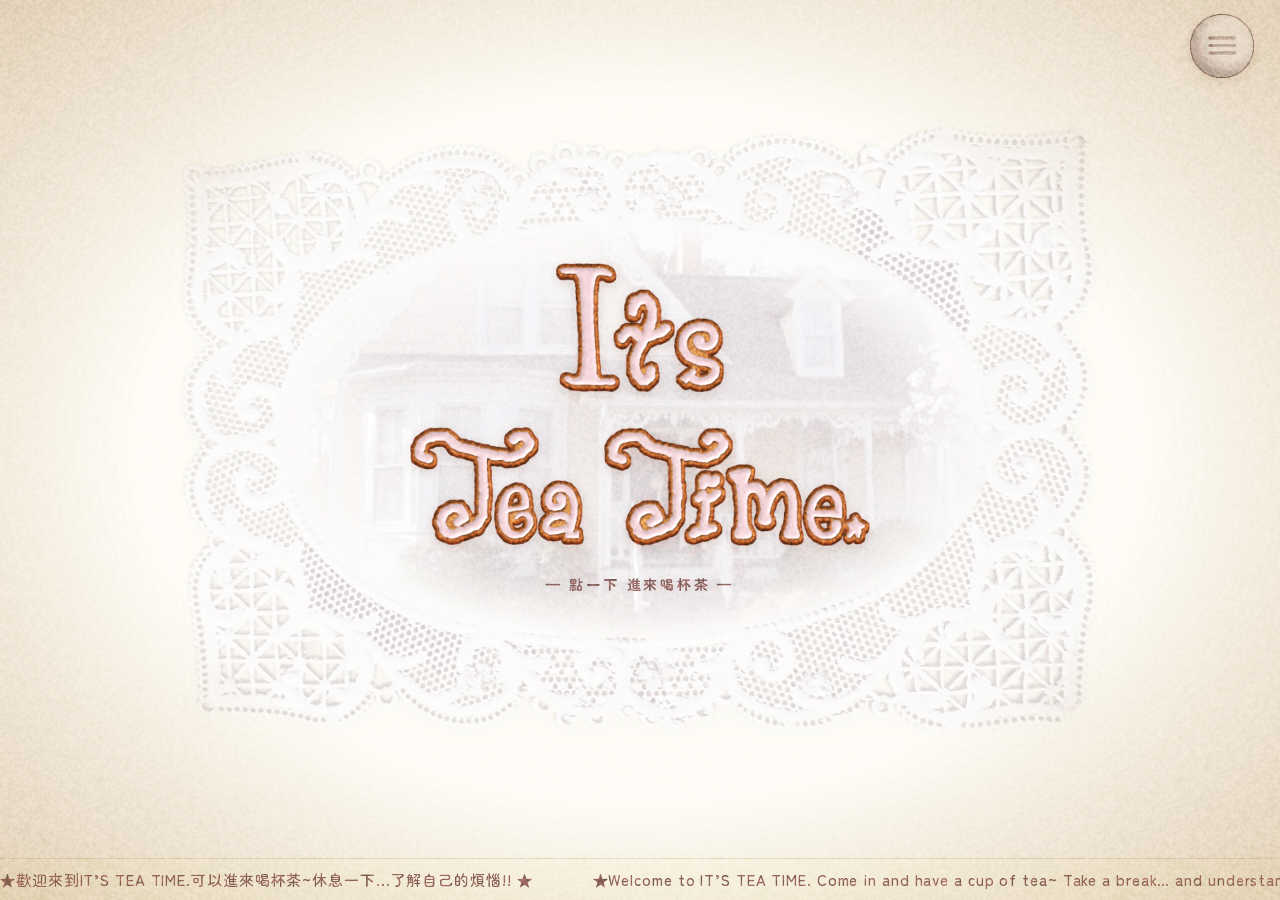
==== commit 4a3f4144: "選心情房間改成色粉櫃＋鮮奶油碗、可麗餅新流程、9 種新情緒色 - 色粉櫃：9 罐色粉擺在櫃子上，點一罐飛到碗上倒進去，鮮奶油從中間暈開成心情色；選一罐，可換一罐 - Rabumi 會介紹每種色粉的口味" ====
--- a/index.html
+++ b/index.html
@@ -92,15 +92,17 @@
     <div class="dh-roof" aria-hidden="true"><span class="dh-roof-window"></span></div>
 
     <!-- ① 色粉櫃：察覺情緒（選心情的顏色，撒進鮮奶油） -->
-    <section class="dh-room dh-room-color" data-room="color" style="--c:0; --r:0" aria-label="色粉櫃">
+    <section class="dh-room dh-room-color here" data-room="color" style="--c:0; --r:0" aria-label="色粉櫃">
       <p class="dh-sign">Color pantry ♡ 色粉櫃</p>
       <div class="dh-floor"></div>
-      <div class="dh-chara"><div class="chat-chara-bob"><img src="img/rabumi.png" alt="Rabumi"></div></div>
-      <div class="dh-props">
-        <!-- 一碗白色鮮奶油：撒進去的色粉會變成大理石紋 -->
-        <div class="dh-mix"><div class="dh-bowl2" id="bowl"></div></div>
-        <!-- 9 罐心情色粉（house.js 的 FEELS），最多選 3 種 -->
-        <div class="dh-jars" id="jars" role="group" aria-label="心情的顏色"></div>
+      <div class="dh-chara"><div class="chat-chara-bob"><img src="img/rabumi/basic.png" alt="Rabumi"></div></div>
+      <div class="dh-props">
+        <div class="dh-pantry">
+          <!-- 白色色粉櫃：架上 9 罐心情色粉（house.js 的 FEELS 擺上去），選一罐 -->
+          <div class="dh-cab" id="jars" role="group" aria-label="心情的顏色"><img src="img/house/cabinet.png" alt=""></div>
+          <!-- 一碗打發好的白色鮮奶油：色粉倒進去，會從中間暈開成那個顏色 -->
+          <div class="dh-mixcol"><div class="dh-mix"><div class="dh-bowl2" id="bowl"></div></div></div>
+        </div>
       </div>
     </section>
 
@@ -108,7 +110,7 @@
     <section class="dh-room dh-room-bench" data-room="bench" style="--c:1; --r:0" aria-label="包裝檯">
       <p class="dh-sign">Wrapping table ✂ 包裝檯</p>
       <div class="dh-floor"></div>
-      <div class="dh-chara"><div class="chat-chara-bob"><img src="img/rabumi.png" alt="Rabumi"></div></div>
+      <div class="dh-chara"><div class="chat-chara-bob"><img src="img/rabumi/basic.png" alt="Rabumi"></div></div>
       <div class="dh-props">
         <!-- 剛剛那碗鮮奶油：裡面有一小團拌不開 -->
         <div class="dh-bowl2 dh-lumpbowl" id="lumpBowl"></div>
@@ -124,7 +126,7 @@
     <section class="dh-room dh-room-table" data-room="table" style="--c:0; --r:1" aria-label="茶桌">
       <p class="dh-sign">Tea table ☕ 茶桌</p>
       <div class="dh-floor"></div>
-      <div class="dh-chara"><div class="chat-chara-bob"><img src="img/rabumi.png" alt="Rabumi"></div></div>
+      <div class="dh-chara"><div class="chat-chara-bob"><img src="img/rabumi/basic.png" alt="Rabumi"></div></div>
       <div class="dh-props">
         <div class="dh-table" aria-hidden="true"></div>
         <!-- 端上來的茶 + 幸運餅乾（點一下掰開，裡面是今天的小紙條） -->
@@ -152,11 +154,32 @@
     <section class="dh-room dh-room-bake" data-room="bake" style="--c:1; --r:1" aria-label="廚房">
       <p class="dh-sign">Kitchen ♡ 廚房</p>
       <div class="dh-floor"></div>
-      <div class="dh-chara"><div class="chat-chara-bob"><img src="img/rabumi.png" alt="Rabumi"></div></div>
+      <div class="dh-chara"><div class="chat-chara-bob"><img src="img/rabumi/basic.png" alt="Rabumi"></div></div>
       <div class="dh-props">
         <div class="dh-kitchen" id="kitchen">
           <!-- 甜點（墊著 doily 紙）：house.js 依照做到哪一步重畫 -->
           <button class="dh-dessert" id="dessert" type="button" aria-label="甜點" disabled></button>
+          <!-- 原宿可麗餅（人際）：一層一層疊起來的圖，house.js 的 makeCrepe 照步驟加 class（spread → rolling → rolled → 放料 → 裝飾） -->
+          <div class="cp" id="crepe" hidden>
+            <img class="cp-doily" src="img/crepe/doily.png" alt="">
+            <div class="cp-open"><img src="img/crepe/crepe-open.png" alt=""><img class="cp-open-cream" src="img/crepe/crepe-open-cream.png" alt=""></div>
+            <img class="cp-stand" src="img/crepe/stand.png" alt="">
+            <div class="cp-rolled" id="crepeRolled">
+              <img class="cp-base" id="crepeBase" src="img/crepe/crepe-empty.png" alt="">
+              <img class="cp-cream" src="img/crepe/fill-cream.png" alt="">
+              <img class="cp-fruit" src="img/crepe/fill-fruit.png" alt="">
+              <div class="cp-ice"><img src="img/crepe/fill-ice.png" alt=""><i></i></div>
+              <canvas class="cp-choco" id="crepeChoco" width="882" height="639"></canvas>
+              <div class="cp-spr" id="crepeSpr"></div>
+            </div>
+            <div class="cp-hit" id="crepeHit"></div>
+          </div>
+          <!-- 可麗餅的裝飾工具 -->
+          <div class="cp-tools" id="crepeTools" role="group" aria-label="裝飾工具" hidden>
+            <button type="button" data-t="choco" aria-pressed="true"><span class="cp-ic cp-ic-choco"></span>巧克力醬</button>
+            <button type="button" data-t="star" aria-pressed="false"><span class="cp-ic"><img src="img/crepe/sprinkles/star0.png" alt=""><img src="img/crepe/sprinkles/star2.png" alt=""></span>星星糖</button>
+            <button type="button" data-t="rod" aria-pressed="false"><span class="cp-ic"><img src="img/crepe/sprinkles/rod6.png" alt=""><img src="img/crepe/sprinkles/rod9.png" alt=""></span>彩色糖</button>
+          </div>
           <span class="dh-spoon" id="spoon" aria-hidden="true">🥄</span>
           <div class="ds-card dh-name" id="dessertCard"><small>今天的專屬甜點</small><b id="dessertName"></b></div>
           <!-- 呼吸按鈕：按住吸氣，等甜點做好 -->
--- a/style.css
+++ b/style.css
@@ -1437,7 +1437,35 @@
 /* ----- 房間裡的 Rabumi：像娃娃一樣站在房間裡，說話時跳一下 ----- */
 .dh-chara{position:absolute; left:3%; bottom:calc(var(--cb) + var(--ch) * .5); width:clamp(170px, 21vw, 330px); pointer-events:none}
 .dh-chara img{display:block; width:100%; filter:drop-shadow(0 6px 10px rgba(120,95,90,.25))}
-.dh-chara.talk img{animation:chat-hop .45s ease-out}
+.dh-chara.talk :is(.chat-chara-bob > img, .dh-stir){animation:chat-hop .45s ease-out}
+/* Rabumi 只在她待的房間出現（其他房間先藏起來，不然看整間的時候會有好幾隻） */
+.dh-chara{transition:opacity .6s}
+.dh-room:not(.here) .dh-chara{opacity:0}
+/* 捧著碗攪拌：身體＋碗＋捧碗的手＋打蛋器的手，疊在和一般表情圖一樣的位置 */
+.dh-stir{position:absolute; inset:0; display:none}
+.dh-chara.stirring .dh-stir{display:block}
+.dh-chara.stirring :is(.chat-chara-bob > img, .dh-hat){visibility:hidden}
+.dh-stir img{position:absolute; left:0; top:0; filter:none}
+.dh-stir img:first-child{filter:drop-shadow(0 6px 10px rgba(120,95,90,.25))}
+.dh-stir-bowl{position:absolute; left:40%; top:76.1%; width:26.96%}   /* 碗在畫面裡的位置（和畫的原稿一樣） */
+.dh-stir-bowl svg{display:block; width:100%; height:auto; overflow:visible}
+.dh-stir-hand{transform-origin:67% 75%; animation:dh-whisk .45s ease-in-out infinite alternate}
+@keyframes dh-whisk{from{translate:-4% 0; rotate:-5deg} to{translate:3% 0; rotate:5deg}}
+/* 驚訝／慌張：這兩張圖沒畫帽子，帽子（hat.png）另外疊在同一個位置 */
+.dh-chara .chat-chara-bob{position:relative}
+.dh-hat{position:absolute; inset:0; display:none}
+.dh-chara.has-hat .dh-hat{display:block}
+.dh-chara.talk .dh-hat{animation:chat-hop .45s ease-out}   /* 說話跳一下時帽子跟著跳 */
+@media (prefers-reduced-motion: reduce){ .dh-stir-hand{animation:none} }
+.dh-hat span{position:absolute; inset:0; background:url(img/rabumi/hat.png) center / 100% 100% no-repeat;
+  filter:drop-shadow(0 6px 10px rgba(120,95,90,.25)); transform-origin:50% 30%}
+/* 身體抖動：驚訝／慌張的時候一直抖，換成別的表情才停 */
+.dh-chara.has-hat{animation:dh-shake .12s linear infinite}
+@keyframes dh-shake{25%{translate:-2px 0} 75%{translate:2px 0}}
+/* 驚訝：帽子彈起來、轉一下再落回頭上 */
+.dh-chara.fx-jump .dh-hat span{animation:dh-hat-jump .8s cubic-bezier(.3,.7,.4,1)}
+@keyframes dh-hat-jump{0%{transform:none} 35%{transform:translateY(-16%) rotate(-10deg)} 65%{transform:translateY(-2%) rotate(4deg)} 80%{transform:translateY(-4%)} 100%{transform:none}}
+@media (prefers-reduced-motion: reduce){ .dh-chara.has-hat, .dh-chara.fx-jump .dh-hat span{animation:none} }
 /* 開場的茶會主人莓露露：站在娃娃屋左邊，拉緞帶打開娃娃屋後退場 */
 .dh-host{position:fixed; z-index:2; left:3%; bottom:calc(var(--cb) + var(--ch) * .45); width:clamp(150px, 16vw, 260px); pointer-events:none;
   transition:opacity .8s ease, transform .9s cubic-bezier(.65,0,.35,1)}
@@ -1458,42 +1486,37 @@
 .dh-props{position:absolute; left:27%; right:31%; top:calc(var(--navh) + 54px); bottom:calc(var(--cb) + var(--ch) + 14px);
   display:flex; flex-direction:column; align-items:center; justify-content:center; gap:clamp(10px, 2vh, 22px)}
 
-/* ----- ① 色粉櫃：一碗鮮奶油 + 9 罐心情色粉 ----- */
+/* ----- ① 色粉櫃：白色色粉櫃（9 罐心情色粉）+ 一碗鮮奶油（house.js 的 7.） ----- */
+.dh-room-color .dh-props{container-type:size}   /* 櫃子照道具區的高度縮放（cqh） */
+.dh-pantry{display:flex; align-items:flex-end; justify-content:center; gap:clamp(10px, 2vw, 28px); width:100%; height:100%}
+.dh-cab{position:relative; flex:none; width:min(57cqh, 300px); filter:drop-shadow(0 8px 14px rgba(120,95,90,.18))}
+.dh-cab > img{display:block; width:100%}
+.dh-mixcol{display:flex; flex-direction:column; align-items:center; gap:10px; padding-bottom:2%}
 .dh-mix{position:relative; width:clamp(190px, 19vw, 300px)}
 .dh-bowl2 svg{display:block; width:100%; height:auto; overflow:visible; filter:drop-shadow(0 8px 12px rgba(120,95,90,.15))}
-.dh-bowl2 .tint{transition:stroke 1s, fill 1s}
-/* 撒色粉：一小撮粉從上面飄進碗裡 */
-.dh-dust{position:absolute; left:var(--x); top:-30%; width:6px; height:6px; border-radius:50%; background:var(--col); opacity:0;
-  animation:dh-dust 1.1s var(--d) ease-in forwards}
-@keyframes dh-dust{0%{opacity:0; transform:translateY(0)} 15%{opacity:1} 100%{opacity:0; transform:translate(calc((var(--x) - 50%) * -.3), 110px) scale(.6)}}
-/* 色粉罐：情緒的字為主，顏色為輔 */
-.dh-jars{display:flex; flex-wrap:wrap; justify-content:center; gap:clamp(4px, .5vw, 8px); padding:16px 10px 8px; border-radius:16px;
-  background:rgba(255,255,255,.6); box-shadow:0 0 0 1.5px #F1C5C8; opacity:.55; transition:opacity .4s}
-.dh-jars.live{opacity:1}
-.dh-jar{position:relative; display:grid; justify-items:center; gap:1px; width:clamp(42px, 3.7vw, 58px); padding:0; border:0; background:none;
-  font-family:var(--font-body); color:var(--c-title); transition:transform .25s ease}
-.dh-jars.live .dh-jar{cursor:pointer}
-.dh-jars.live .dh-jar:hover{transform:translateY(-4px)}
-.dh-jar i{position:relative; display:block; width:78%; aspect-ratio:4/5; border-radius:10px 10px 12px 12px; border:2px solid #fff;
-  background:linear-gradient(rgba(255,255,255,.75) 34%, var(--col) 34%); box-shadow:inset 0 0 0 1.5px #D8C8C5, 0 3px 6px rgba(120,95,90,.15)}
-.dh-jar.marble i{background:linear-gradient(rgba(255,255,255,.75) 34%, transparent 34%),
-  repeating-linear-gradient(55deg, #F4A3B8 0 6px, #F2A93B 6px 12px, #7FA8E0 12px 18px, #8DB86B 18px 24px, #CDA6DE 24px 30px)}
-.dh-jar i::before{content:""; position:absolute; top:-8px; left:-8%; width:116%; height:9px; border-radius:6px 6px 3px 3px; background:#E5C8A4}   /* 罐子蓋 */
-.dh-jar b{font-size:clamp(12px, 1vw, 15px); line-height:1.3; white-space:nowrap}
-.dh-jar small{font-size:clamp(9px, .75vw, 11px); color:var(--c-sub); white-space:nowrap}
-.dh-jar.on{transform:translateY(-6px)}
-.dh-jar.on i{box-shadow:inset 0 0 0 1.5px #D8C8C5, 0 0 0 3px #F29CB0, 0 3px 6px rgba(120,95,90,.15)}
-.dh-jar.on::after{content:attr(data-n); position:absolute; right:-2px; top:-14px; min-width:20px; height:20px; padding:0 4px; border-radius:999px;
-  background:#F29CB0; color:#fff; font-size:11px; font-weight:700; line-height:20px; box-shadow:0 0 0 2px #fff}
-.dh-jar.shake{animation:shake .4s}
+/* 鮮奶油換色：白色 × 心情色 = 心情色（紋路保留）；倒色粉時從中間暈開 */
+.dh-cream{mix-blend-mode:multiply; clip-path:circle(0% at 50% 30%)}
+.dh-cream.on{clip-path:circle(80% at 50% 30%); transition:clip-path 1.6s ease-out}
+/* 色粉罐：用 % 擺在架子上（位置在 house.js 算），標籤上寫心情 */
+.dh-jar{position:absolute; padding:0; border:0; background:none; container-type:inline-size; transform-origin:50% 100%;
+  font-family:var(--font-body); color:var(--c-title); transition:transform .25s cubic-bezier(.3,1.6,.5,1), opacity .3s}
+.dh-cab.live .dh-jar{cursor:pointer}
+.dh-cab.live .dh-jar:hover{transform:translateY(-4%) scale(1.05)}
+.dh-jar.used{opacity:.25; pointer-events:none}   /* 被拿去倒了 */
 .dh-jar:focus-visible{outline:2px dashed var(--knock); outline-offset:3px}
-/* 畫好的色粉罐圖（img/house/jar-line.png + jar-fill.png）：fill 染上顏色，再疊上 line */
-.has-jar-img .dh-jar i{border:0; border-radius:0; box-shadow:none; background:none}
-.has-jar-img .dh-jar i::before{inset:0; width:auto; height:auto; border-radius:0; background:var(--col);
-  -webkit-mask:url(img/house/jar-fill.png) center / contain no-repeat; mask:url(img/house/jar-fill.png) center / contain no-repeat}
-.has-jar-img .dh-jar.marble i::before{background:repeating-linear-gradient(55deg, #F4A3B8 0 6px, #F2A93B 6px 12px, #7FA8E0 12px 18px, #8DB86B 18px 24px, #CDA6DE 24px 30px)}
-.has-jar-img .dh-jar i::after{content:""; position:absolute; inset:0; background:url(img/house/jar-line.png) center / contain no-repeat}
-.has-jar-img .dh-jar.on i{filter:drop-shadow(0 0 3px #F29CB0)}
+.dh-tint{position:relative; display:block; isolation:isolate}
+.dh-tint img{display:block; width:100%}
+.dh-tint i{position:absolute; inset:0; background:var(--c); mix-blend-mode:multiply;   /* 只染色粉的範圍（jar-powder.png） */
+  -webkit-mask:url(img/house/jar-powder.png) 0 0 / 100% 100%; mask:url(img/house/jar-powder.png) 0 0 / 100% 100%}
+.dh-jar-lbl{position:absolute; left:49.2%; top:69%; transform:translate(-50%, -50%); font-size:24cqw; font-weight:700; line-height:1; white-space:nowrap}
+.dh-jar-lbl.long{font-size:15cqw}   /* 五味雜陳：四個字小一點 */
+/* 倒色粉：複製一罐飛到碗上、倒過來，色粉一顆顆掉進碗裡 */
+.dh-fly{position:fixed; z-index:40; pointer-events:none; container-type:inline-size; font-family:var(--font-body); color:var(--c-title);
+  transition:left .7s ease-in-out, top .7s ease-in-out, width .7s ease-in-out, transform .5s, opacity .4s}
+.dh-fly.gone{opacity:0}
+.dh-dust{position:fixed; z-index:39; width:6px; height:6px; border-radius:50%; pointer-events:none; animation:dh-dust .7s ease-in both}
+@keyframes dh-dust{from{transform:translateY(0); opacity:1} to{transform:translateY(var(--fall)); opacity:0}}
+@media (prefers-reduced-motion: reduce){ .dh-fly, .dh-cream.on{transition:none} }
 
 /* ----- ② 包裝檯：纏住的緞帶，解開後變成蝴蝶結 ----- */
 .dh-desk{width:100%; padding:18px 10px 24px; border-radius:18px; background:#FFFDF6; box-shadow:0 0 0 2px #E0D2B7, 0 10px 0 #E9DCC2, 0 14px 20px rgba(120,95,90,.15)}
@@ -1567,6 +1590,55 @@
 .dh-breath:focus-visible{outline:2px dashed var(--knock); outline-offset:4px}
 .dh-act, .dh-eat{position:absolute; right:0; bottom:4%; font-size:clamp(13px, 1.1vw, 16px); padding:.5em 1.2em; animation:chat-blink 1.4s ease-in-out infinite}
 .dh-act[hidden], .dh-eat[hidden]{display:none}
+/* 原宿可麗餅：位置都用 % 算，畫面變大變小都會對齊（原本的示範是 360×300 的框） */
+.cp{position:absolute; left:46%; top:56%; translate:-50% -50%; width:min(86%, 380px); aspect-ratio:360/300; -webkit-user-select:none; user-select:none}
+.cp > *{position:absolute}
+.cp img{display:block; width:100%; -webkit-user-drag:none; pointer-events:none}
+.cp-doily{left:0; top:56.7%; z-index:1}
+.cp-open{left:5.6%; top:36%; width:88.9%; z-index:2; transition:opacity .6s, transform .8s cubic-bezier(.3,1.3,.5,1)}
+.cp-open > img:first-child{filter:saturate(calc(.5 + .5 * var(--g, 0))); transition:filter 1.2s}   /* --g：呼吸幾次，餅皮就煎得多金黃（0～1） */
+.cp-open-cream{position:absolute; left:0; top:0; opacity:0; transition:opacity .8s}
+.cp.spread .cp-open-cream{opacity:1}
+.cp.rolling .cp-open{opacity:0; transform:scaleX(.3) scaleY(.85) translateY(-10%)}   /* 捲起來：往中間收 */
+.cp .cp-stand{left:29.2%; top:29.2%; width:55.6%; z-index:4}   /* 壓克力架：縮小，大部分被可麗餅擋住 */
+.cp-rolled{left:4.2%; top:0; width:91.7%; aspect-ratio:882/639; z-index:5; transform:scale(.85) translateY(8%)}
+.cp-stand, .cp-rolled{opacity:0; transition:opacity .6s, transform .8s cubic-bezier(.3,1.3,.5,1)}
+.cp.rolled .cp-stand, .cp.rolled .cp-rolled{opacity:1; transform:none}
+.cp-rolled > *{position:absolute; inset:0; width:100%; height:100%}
+.cp-cream, .cp-fruit, .cp-ice{opacity:0}
+.cp-cream.show{opacity:1; animation:cp-grow .6s ease-out}   /* 鮮奶油從左往右擠出來 */
+@keyframes cp-grow{from{clip-path:inset(0 100% 0 0)} to{clip-path:inset(0)}}
+.cp-fruit.show{opacity:1; animation:cp-pop .5s cubic-bezier(.3,1.6,.5,1)}
+@keyframes cp-pop{from{transform:scale(.9) translateY(-2%); opacity:0}}
+.cp-ice.show{opacity:1; animation:cp-drop .7s cubic-bezier(.3,1.6,.5,1)}   /* 冰淇淋從上面掉下來，彈一下 */
+@keyframes cp-drop{from{transform:translateY(-50%); opacity:0} 50%{opacity:1}}
+.cp-cream.away, .cp-fruit.away{display:none}
+/* 冰淇淋換色：白色的冰淇淋上蓋一層心情的顏色（multiply），用冰淇淋圖本身當遮罩，紋路和陰影都會留著 */
+.cp-ice{isolation:isolate}
+.cp-ice img{height:100%}
+.cp-ice i{position:absolute; inset:0; background:var(--c, #fff); mix-blend-mode:multiply; transition:background .5s;
+  -webkit-mask:url(img/crepe/fill-ice.png) 0 0 / 100% 100%; mask:url(img/crepe/fill-ice.png) 0 0 / 100% 100%}
+.cp-choco{z-index:15; pointer-events:none}
+.cp-spr{z-index:20; pointer-events:none}
+.cp-sp{position:absolute; rotate:var(--r); animation:cp-fall .35s ease-out}
+@keyframes cp-fall{from{translate:0 -60%; opacity:0}}
+.cp-hit{inset:0; z-index:60; display:none; cursor:crosshair; touch-action:none}
+.cp.decorating .cp-hit{display:block}
+.dh-kitchen.eating .cp{cursor:pointer}
+.cp.chomp .cp-rolled{animation:ds-chomp .35s ease-out}
+.cp.gone .cp-rolled, .cp.gone .cp-stand{opacity:0; transition:opacity .8s}
+.cp-tools{position:absolute; right:0; bottom:18%; z-index:3; display:flex; flex-direction:column; gap:8px}
+.cp-tools[hidden]{display:none}
+.cp-tools button{width:clamp(70px, 6vw, 86px); padding:6px 4px; border:2px solid #F2B8CB; border-radius:16px; background:#fff; cursor:pointer;
+  display:flex; flex-direction:column; align-items:center; gap:3px; font-family:var(--font-body); font-weight:700; font-size:clamp(11px, .9vw, 13px); color:var(--c-title);
+  box-shadow:0 4px 10px rgba(120,95,90,.15); transition:transform .2s, background .2s}
+.cp-tools button[aria-pressed="true"]{background:#FFE3EE; border-color:#EE8FAE; transform:translateY(-3px)}
+.cp-tools button:focus-visible{outline:2px dashed var(--knock); outline-offset:3px}
+.cp-ic{height:22px; display:flex; align-items:center; gap:2px}
+.cp-ic img{height:18px; width:auto}
+.cp-ic-choco{width:34px; background:url("data:image/svg+xml,%3Csvg xmlns='http://www.w3.org/2000/svg' viewBox='0 0 34 14'%3E%3Cpath d='M3 9c4-8 7-8 9-2s5 6 8 0 6-6 11 1' fill='none' stroke='%234a2a1d' stroke-width='3.4' stroke-linecap='round'/%3E%3C/svg%3E") center / contain no-repeat}
+@media (prefers-reduced-motion: reduce){ .cp-cream.show, .cp-fruit.show, .cp-ice.show, .cp-sp{animation:none} }
+@media (max-width: 640px){ .cp-tools{right:auto; left:50%; bottom:auto; top:24%; translate:-50% 0; flex-direction:row} }   /* 手機：工具排在可麗餅上面，不要蓋住它 */
 
 /* ----- ④ 茶桌：茶 + 幸運餅乾 → 小紙條 → 折起來 → 用緞帶綁好 ----- */
 .dh-teaset{position:absolute; left:50%; bottom:2%; translate:-50% 0; z-index:1; display:flex; align-items:flex-end; gap:clamp(16px, 3vw, 48px); transition:opacity .6s, transform .6s}
@@ -1647,6 +1719,14 @@
   .dh-chara{width:28vw; left:1%}
   .dh-host{width:30vw; left:1%}
   .dh-props{left:4%; right:4%; top:calc(var(--navh) + 46px)}
+  /* 色粉櫃：手機的對話框會長高，道具區往上留位置；櫃子在左、碗在右，按鈕排在碗下面（house.js 的 showColorChoices） */
+  .dh-room-color .dh-props{bottom:calc(var(--cb) + var(--ch) + 6em)}
+  .dh-pantry{gap:6px}
+  .dh-cab{width:min(57cqh, 66cqw)}   /* 罐子在手機上至少約 40px 寬，手指才點得到 */
+  .dh-mixcol{flex:1; min-width:0}
+  .dh-mix{width:100%}
+  .dh-mixcol > .chat-choices{position:static; translate:none; align-items:stretch; gap:6px}
+  .dh-mixcol .chat-choice{font-size:13px; padding:.5em .6em; white-space:nowrap}
   .dh-knot{width:23vw}
   .dh-tag{font-size:11px}
 }
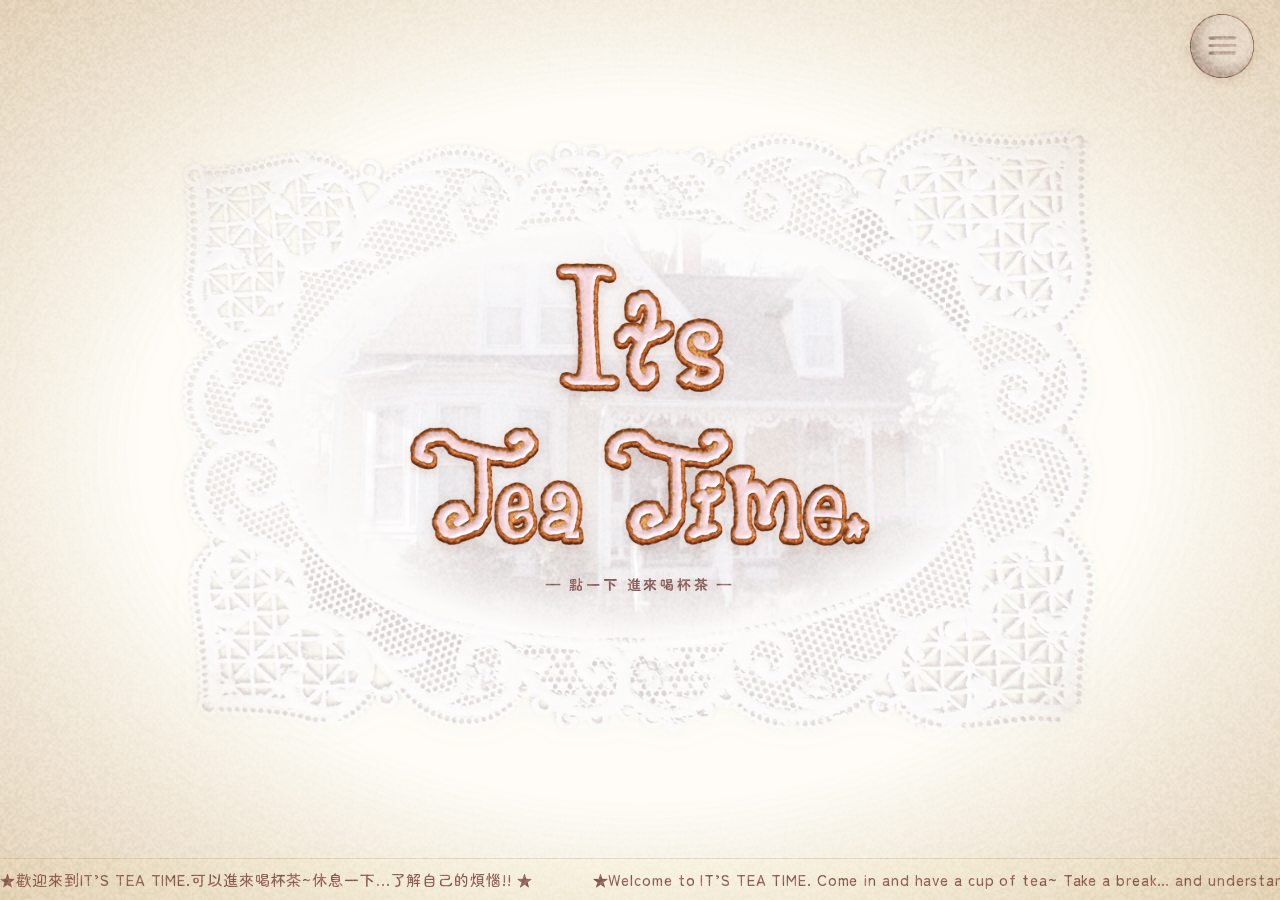
==== commit f82dd08f: "色粉櫃房間和對話框換成 demo 的新樣子、上方蕾絲換成白色荷葉邊 - 對話框：奶灰毛玻璃 + 蕾絲緞帶 + Rabumi 餅乾名牌 + 左邊大角色 + 選項在框裡右邊 - 色粉櫃：條紋壁紙、木地板、" ====
--- a/index.html
+++ b/index.html
@@ -97,12 +97,10 @@
       <div class="dh-floor"></div>
       <div class="dh-chara"><div class="chat-chara-bob"><img src="img/rabumi/basic.png" alt="Rabumi"></div></div>
       <div class="dh-props">
-        <div class="dh-pantry">
-          <!-- 白色色粉櫃：架上 9 罐心情色粉（house.js 的 FEELS 擺上去），選一罐 -->
-          <div class="dh-cab" id="jars" role="group" aria-label="心情的顏色"><img src="img/house/cabinet.png" alt=""></div>
-          <!-- 一碗打發好的白色鮮奶油：色粉倒進去，會從中間暈開成那個顏色 -->
-          <div class="dh-mixcol"><div class="dh-mix"><div class="dh-bowl2" id="bowl"></div></div></div>
-        </div>
+        <!-- 一大碗打發好的白色鮮奶油（俯視，放正中間）：色粉倒進去，會從中間暈開成那個顏色 -->
+        <div class="dh-bowltop" id="bowl"><img src="img/house/bowl-top.png" alt="一大碗白色鮮奶油"><i class="dh-topcream"></i></div>
+        <!-- 白色色粉櫃（靠右、站在地板上）：架上 9 罐心情色粉（house.js 的 FEELS 擺上去），選一罐；手機：櫃子收起來，罐子排兩排 -->
+        <div class="dh-cab" id="jars" role="group" aria-label="心情的顏色"><img src="img/house/cabinet.png" alt=""></div>
       </div>
     </section>
 
@@ -207,14 +205,16 @@
 <!-- 玩家的回答選項 / 打字框 -->
 <div class="chat-choices" id="chatChoices" role="group" aria-label="你的回答"></div>
 
-<!-- 下方對話框：誰在說話，頭像和名字就換成誰；頭像會跟著表情換 -->
+<!-- 下方對話框（毛玻璃）：誰在說話，左邊的大角色和名牌就換成誰；角色會跟著表情換
+     Rabumi 用餅乾名牌圖（house.js 的 SPEAKER_TAG），莓露露先用白色文字名牌 -->
 <div class="chat-box" id="chatBox">
-  <div class="chat-avatar"><img id="avatarImg" src="img/maid.png" alt=""></div>
+  <div class="chat-lace" aria-hidden="true"><img src="img/lace-ribbon.png" alt=""></div>
+  <p class="chat-name"><span id="chatName"></span><small class="dh-face-tag" id="faceTag"></small></p>
+  <div class="chat-avatar dh-chara"><div class="chat-chara-bob"><img id="avatarImg" src="img/maid.png" alt=""></div></div>
   <div class="chat-body">
-    <p class="chat-name"><span id="chatName"></span><small class="dh-face-tag" id="faceTag"></small></p>
     <p class="chat-text" id="chatText" aria-live="polite"></p>
   </div>
-  <button class="tt-btn chat-next" id="chatNext" type="button" hidden>▸</button>
+  <button class="chat-next" id="chatNext" type="button" hidden aria-label="下一句">▼</button>
 </div>
 
 <!-- 上方 doily Navigation Bar -->
--- a/style.css
+++ b/style.css
@@ -350,8 +350,9 @@
 }
 .nav-lace{
   position:fixed; left:0; top:0; z-index:28; width:100%; pointer-events:none;
-  height:clamp(56px, 5.7vw, 110px);   /* 蕾絲粗細：5.7vw ≈ 大螢幕上剛好拼 2 張；數字越小越細、拼越多張 */
-  background:url(img/nav-lace.png) left bottom / auto 100% repeat-x;   /* 同一張蕾絲橫向重複，不會被拉扁 */
+  height:clamp(56px, 6.3vw, 120px);   /* 荷葉邊高度：想大一點小一點改這裡（6.3vw = 大螢幕約 120px） */
+  background:url(img/ui/lace-tile.png) repeat-x left top / auto 100%;   /* 白色荷葉邊橫向重複，不會被拉扁 */
+  margin-top:-6px;   /* 讓荷葉邊稍微蓋住上面的長條，接得比較自然 */
   filter:drop-shadow(0 4px 8px rgba(120,100,70,.22));   /* 淡淡的陰影，.22 = 陰影深淺 */
 }
 
@@ -1390,15 +1391,12 @@
    ★ 房間、道具現在都是 CSS 畫的暫代圖，之後換成畫好的圖 ★
    =================================================================== */
 body.house-page{
-  --navh:clamp(56px, 5.7vw, 110px);   /* 和 .nav-lace 一樣高 */
+  --navh:calc(clamp(56px, 6.3vw, 120px) - 6px);   /* 和 .nav-lace 一樣高（扣掉往上蓋的 6px） */
   --rw:100vw; --rh:100vh;             /* 一個房間的大小 = 一個螢幕（house.js 會換成實際 px） */
   background:#F3E9E1;
 }
-/* 上面的蕾絲改成下午茶墊甜點的 doily 紙：白色紙蕾絲 + 小洞洞（之後換成畫好的 doily 圖） */
+/* 蕾絲後面的長條：粉色（被荷葉邊蓋住，只露一點點）*/
 body.house-page .nav-bar{background:linear-gradient(#FFF7F8, #F7DDE3); box-shadow:0 2px 6px rgba(160,110,110,.15)}
-body.house-page .nav-lace{
-  background:url("data:image/svg+xml,%3Csvg xmlns='http://www.w3.org/2000/svg' width='56' height='44' viewBox='0 0 56 44'%3E%3Cpath fill='%23fff' fill-rule='evenodd' d='M0 0H56V22A28 21 0 0 1 0 22Z M25.4 34a2.6 2.6 0 1 0 5.2 0a2.6 2.6 0 1 0-5.2 0Z M12 29a2 2 0 1 0 4 0a2 2 0 1 0-4 0Z M40 29a2 2 0 1 0 4 0a2 2 0 1 0-4 0Z M12.4 11a1.6 1.6 0 1 0 3.2 0a1.6 1.6 0 1 0-3.2 0Z M26.4 11a1.6 1.6 0 1 0 3.2 0a1.6 1.6 0 1 0-3.2 0Z M40.4 11a1.6 1.6 0 1 0 3.2 0a1.6 1.6 0 1 0-3.2 0Z M5.8 18a1.2 1.2 0 1 0 2.4 0a1.2 1.2 0 1 0-2.4 0Z M19.8 18a1.2 1.2 0 1 0 2.4 0a1.2 1.2 0 1 0-2.4 0Z M33.8 18a1.2 1.2 0 1 0 2.4 0a1.2 1.2 0 1 0-2.4 0Z M47.8 18a1.2 1.2 0 1 0 2.4 0a1.2 1.2 0 1 0-2.4 0Z'/%3E%3Cpath d='M50 22A22 15 0 0 1 6 22' fill='none' stroke='%23F1C5C8' stroke-width='1' stroke-dasharray='2 2'/%3E%3C/svg%3E") left top / auto 100% repeat-x;
-}
 
 /* ----- 鏡頭和娃娃屋 ----- */
 .dh-world{position:fixed; inset:0; z-index:1; overflow:hidden}
@@ -1818,3 +1816,190 @@
 /* ----- 邀請卡和娃娃屋在同一頁（index.html）：收下邀請前只看得到邀請卡，收下後換成娃娃屋（invite.js 換 body 的 class） ----- */
 body.invite-page :is(.dh-world, .dh-host, .dh-ribbons, .dh-pull, .dh-pull-hint, .chat-choices, .chat-box, .nav-bar, .nav-lace, .logo-link){display:none}
 body.house-page :is(.scene, .fog, .inv, .logo-letters){display:none}
+
+/* ===================================================================
+   ===== 娃娃屋：照 demo-color.html 換的新樣子 =====
+   1. 對話框：奶灰毛玻璃 + 蕾絲緞帶 + 餅乾名牌 + 左邊壓著一個大 Rabumi（莓露露說話時換成她）+ 選項按鈕在框裡右邊
+   2. ① 色粉櫃房間：奶油・粉・藍條紋壁紙 + 木地板 + 白色踢腳板；鮮奶油碗（俯視）在正中間、色粉櫃靠右站在地板上
+   ★ 想調的數字都在下面 body.house-page{…} 裡，有 ★ 的那幾行 ★
+   =================================================================== */
+body.house-page{
+  /* ↓↓↓ 對話框配色 ↓↓↓ */
+  --dlg-bg:rgba(233,227,219,.877);    /* 對話框底色：奶灰（最後一個數字越小越透明） */
+  --dlg-text:#5B3A44;                 /* 對話框文字：深莓咖啡 */
+  --accent:#6b4f57;                   /* 強調色：名字標籤文字、▼ */
+  --tag-bg:rgba(255,255,255,.92);     /* 莓露露的白色名字標籤底色 */
+  --dlg-glow:225,214,200;             /* 對話框外面的發光和下緣陰影顏色（R,G,B；換底色時跟著換成同色系） */
+  --btn-bg:#F7F2EB;                   /* 選項按鈕底色：比對話框淺一點的奶灰 */
+  --btn-text:#6B5A50;                 /* 選項按鈕的字：可可灰 */
+  --btn-border:#FFFDF9;               /* 選項按鈕的外框 */
+  --btn-hover:#EDE5DA;                /* 滑鼠移上去時的底色 */
+  /* ↑↑↑ 對話框配色 ↑↑↑ */
+
+  /* ★ 大角色（Rabumi／莓露露）：在對話框左邊，壓住對話框左端 */
+  --rabumi-w:22vw;                    /* ★ Rabumi 的寬度：改大 = 變大，高度照比例自動算 */
+  --rabumi-x:4.5vw;                   /* ★ 離畫面左邊多遠：改大 = 往右移 */
+  --rabumi-y:9.5vh;                   /* ★ 腳離畫面底部多遠：改大 = 往上移 */
+  --rabumi-max-h:50vh;                /* ★ 最高不超過畫面高的幾 %（矮螢幕時才會用到） */
+  --rb-w:min(var(--rabumi-w), var(--rabumi-max-h) * 700 / 758);   /* 實際的寬度（自動算，不用改） */
+
+  /* ★ 對話框位置和大小（跟大角色分開，各調各的） */
+  --dlg-left:14vw;                    /* ★ 對話框左邊離畫面左邊多遠：改大 = 左邊縮短 */
+  --dlg-top:68vh;                     /* ★ 對話框頂端離畫面上面多遠：改大 = 往下移 */
+  --dlg-h:22vh;                       /* ★ 對話框高度 */
+  --dlg-text-x:13vw;                  /* ★ 名字標籤和文字離對話框左邊多遠：改小 = 往左靠 */
+  --lace-w:510px;                     /* ★ 框裡蕾絲大小 */
+  --lace-tilt:-30deg;                 /* ★ 蕾絲斜的角度 */
+  --lace-x:5px;                       /* ★ 蕾絲左右：改大 = 往左移 */
+  --lace-y:25px;                      /* ★ 蕾絲上下：正數 = 往下 */
+  --lace-op:.45;                      /* ★ 蕾絲深淺：0 = 看不見，1 = 最清楚 */
+  --btn-right:40px;                   /* ★ 選項按鈕離對話框右邊多遠 */
+  --tag-w:200px;                      /* ★ 餅乾名牌的寬度（高度照比例自動算） */
+
+  /* ★ 色粉櫃：用高度決定大小，寬度照圖片比例自動算（663×1153）；對話框右邊停在櫃子左邊（每個房間都一樣寬） */
+  --cab-h:min(62vh, 21vw * 1153 / 663);
+  --cab-w:calc(var(--cab-h) * 663 / 1153);
+  --cab-right:2.5vw;
+  --dlg-right:calc(var(--cab-right) + var(--cab-w) + 1.5vw);
+
+  /* 舊的對話框尺寸換成新的（房間裡的道具會留在對話框上面） */
+  --cb:calc(100vh - var(--dlg-top) - var(--dlg-h));   /* 對話框離畫面底部多遠 */
+  --ch:var(--dlg-h);
+  --cw:calc(100vw - var(--dlg-left) - var(--dlg-right));
+
+  /* ① 色粉櫃房間的壁紙和地板 */
+  --float:drop-shadow(0 4px 8px rgba(150,90,110,.3));   /* 碗、櫃子、色粉罐的陰影 */
+  --stripe-base:#FCF8EF;              /* 壁紙底色：奶油白 */
+  --stripe-pink:#F4D7E0;              /* 粉紅條紋 */
+  --stripe-blue:#D3E8EF;              /* 淡藍條紋 */
+  --baseboard:#FBF8F2;                /* 踢腳板 */
+  --floor-top:71%;                    /* 地板從房間 71% 的地方開始 */
+  --wood:#AC9375; --wood-2:#A48A6C; --wood-line:#8A735A;   /* 木地板：底色、深一點的木板、木板縫 */
+}
+
+/* ---------- 1. 對話框：奶灰毛玻璃 ---------- */
+body.house-page .chat-box{
+  left:var(--dlg-left); right:var(--dlg-right); top:var(--dlg-top); bottom:auto; height:var(--dlg-h);
+  width:auto; aspect-ratio:auto; translate:none; container-type:normal;
+  --pl:var(--dlg-text-x);
+  display:block; padding:clamp(18px, 3.4vh, 30px) calc(var(--btn-right) + 10px) clamp(12px, 2.4vh, 24px) var(--pl);
+  border-radius:16px; background:var(--dlg-bg);
+  backdrop-filter:blur(12px); -webkit-backdrop-filter:blur(12px);   /* 毛玻璃 */
+  border:2px solid rgba(255,255,255,.85);
+  filter:none;
+  box-shadow:
+    inset 0 0 18px rgba(255,255,255,.75),
+    inset 0 -6px 14px rgba(var(--dlg-glow),.45),
+    0 0 18px rgba(var(--dlg-glow),.55),
+    0 0 40px rgba(var(--dlg-glow),.6);
+}
+body.house-page .chat-box.tag-img{padding-top:calc(var(--tag-w) * 298 / 1086 * .45 + 14px)}   /* 餅乾名牌比較高：上內距加大，才不會擋到第一行字 */
+/* 框裡的蕾絲緞帶：被框切齊 */
+.chat-lace{position:absolute; inset:0; border-radius:14px; overflow:hidden; pointer-events:none}
+.chat-lace img{position:absolute; right:var(--lace-x); top:calc(50% + var(--lace-y)); transform:translateY(-50%) rotate(var(--lace-tilt)); width:var(--lace-w); opacity:var(--lace-op)}
+body.house-page .chat-body{position:relative}
+/* 名字標籤：跨在對話框上緣，跟文字同一條線開始；莓露露 = 白色小標籤 */
+body.house-page .chat-name{position:absolute; z-index:2; left:var(--pl); top:0; translate:0 -50%; margin:0; padding:4px 20px;
+  display:flex; align-items:center; border-radius:10px; background:var(--tag-bg); box-shadow:0 0 10px rgba(255,200,220,.8);
+  font-family:"Fuzzy Bubbles", var(--font-pop); font-weight:700; font-size:16px; letter-spacing:.04em; color:var(--accent); white-space:nowrap}
+/* Rabumi = 餅乾名牌圖：拿掉白底框，微微歪一點像手別上去的 */
+body.house-page .chat-name.is-img{padding:0; background:none; box-shadow:none; border-radius:0; translate:0 -55%; rotate:-2deg; pointer-events:none}
+.speaker-tag{display:block; width:var(--tag-w); height:auto; filter:drop-shadow(0 4px 6px rgba(120,60,60,.22))}
+body.house-page .dh-face-tag{font-size:12px}
+/* 對話文字 */
+body.house-page .chat-text{min-height:0; font-size:20px; font-weight:500; line-height:1.7; letter-spacing:.03em; color:var(--dlg-text)}
+/* 右下角閃爍的 ▼（按了 = 下一句） */
+body.house-page .chat-next{position:absolute; right:24px; bottom:14px; padding:0; border:0; background:none; box-shadow:none; cursor:pointer;
+  font-size:16px; line-height:1; color:var(--accent); animation:dh-blink 1s infinite}
+@keyframes dh-blink{50%{opacity:.2; transform:translateY(3px)}}
+
+/* 對話框左邊的大角色：壓住對話框左端（它也是 .dh-chara：帽子、攪拌碗、漫畫符號都一樣） */
+body.house-page .chat-avatar{position:absolute; z-index:3; left:calc(var(--rabumi-x) - var(--dlg-left)); bottom:calc(var(--rabumi-y) - var(--cb));
+  width:var(--rb-w); aspect-ratio:auto; border:0; border-radius:0; overflow:visible; rotate:0deg; box-shadow:none; background:none; pointer-events:none}
+body.house-page .chat-avatar img{height:auto; object-fit:fill; scale:1}
+body.house-page .chat-avatar.is-maid{width:min(var(--rb-w) * .82, 46vh * 700 / 969)}   /* 莓露露的圖比較高：窄一點 */
+/* 房間裡的小 Rabumi 和開場的莓露露收起來（改由對話框左邊的大角色說話） */
+body.house-page .dh-room .dh-chara, body.house-page .dh-host{display:none}
+
+/* 選項按鈕：在對話框裡的右邊（選項多的時候往上長） */
+body.house-page .chat-choices{right:calc(var(--dlg-right) + var(--btn-right)); bottom:calc(var(--cb) + 16px); translate:none; align-items:flex-end}
+body.house-page .chat-choice{padding:.6em 1.4em; border:2px solid var(--btn-border); white-space:nowrap;
+  font-size:clamp(14px, 1.2vw, 17px); color:var(--btn-text); background:var(--btn-bg);
+  box-shadow:0 2px 8px rgba(var(--dlg-glow),.9), 0 1px 2px rgba(110,90,75,.15); transform:translateY(8px); transition:translate .2s, background .2s}
+body.house-page .chat-choice::before{content:none}
+body.house-page .chat-choice:hover{translate:0 -2px; background:var(--btn-hover); box-shadow:0 2px 8px rgba(var(--dlg-glow),.9), 0 1px 2px rgba(110,90,75,.15)}
+body.house-page .chat-input:focus{box-shadow:0 0 0 2.5px rgba(var(--dlg-glow),1), 0 0 16px 3px rgba(var(--dlg-glow),.8)}
+
+/* ---------- 2. ① 色粉櫃房間 ---------- */
+/* 條紋壁紙 + 立體感（牆角、天花板下、踢腳板上方暗一點） */
+body.house-page .dh-room-color::before{background:
+  linear-gradient(to right, rgba(120,95,80,.16), transparent 12%, transparent 88%, rgba(120,95,80,.16)),
+  linear-gradient(rgba(120,95,80,.10), transparent 18%, transparent 55%, rgba(120,95,80,.14)),
+  linear-gradient(90deg, rgba(255,255,255,.35), transparent 50%) 0 0 / 76px 100%,
+  repeating-linear-gradient(90deg,
+    var(--stripe-base) 0 22px, var(--stripe-pink) 22px 40px, var(--stripe-base) 40px 48px,
+    var(--stripe-blue) 48px 56px, var(--stripe-base) 56px 64px, var(--stripe-pink) 64px 68px, var(--stripe-base) 68px 76px)}
+/* 木地板 + 白色踢腳板（之後換圖片：把 background 改成 url(圖片)） */
+body.house-page .dh-room-color .dh-floor{top:var(--floor-top); height:auto;
+  border-top:calc(.8vh + 8px) solid var(--baseboard);
+  box-shadow:0 -4px 8px rgba(120,95,80,.18), inset 0 -2px 0 rgba(120,95,80,.12);
+  background:
+    linear-gradient(rgba(70,50,30,.22), transparent 6%),
+    linear-gradient(rgba(255,250,240,.14), rgba(70,50,30,.12)),
+    repeating-linear-gradient(90deg, transparent 0 calc(18vw - 2px), var(--wood-line) calc(18vw - 2px) 18vw),
+    repeating-linear-gradient(90deg, var(--wood) 0 9vw, var(--wood-2) 9vw 18vw),
+    repeating-linear-gradient(90deg, transparent 0 7px, rgba(90,65,40,.07) 7px 9px)}
+/* 道具區 = 整個房間（位置都用 %） */
+body.house-page .dh-room-color .dh-props{inset:0; display:block; container-type:normal}
+/* 鮮奶油碗（俯視）：寬 20%、水平置中、top 17% */
+.dh-bowltop{position:absolute; left:50%; translate:-50% 0; top:17%; width:20%; aspect-ratio:891/910; isolation:isolate; filter:var(--float)}
+.dh-bowltop img{display:block; width:100%; height:100%}
+/* 鮮奶油的範圍（照 bowl-top.png 量的）：疊一層心情色 × multiply，紋路會留著；從中間暈開、一邊轉一下 */
+.dh-topcream{position:absolute; left:7.6%; top:7.9%; width:84.4%; height:84.2%; border-radius:50%;
+  background:var(--c, #fff); mix-blend-mode:multiply;
+  -webkit-mask:radial-gradient(closest-side, #000 93%, transparent 100%); mask:radial-gradient(closest-side, #000 93%, transparent 100%);
+  clip-path:circle(0% at 50% 50%)}
+.dh-topcream.on{clip-path:circle(75% at 50% 50%); transition:clip-path 1.8s cubic-bezier(.3,.7,.4,1)}
+.dh-topcream.now{transition:none}
+.dh-topcream.swirl{animation:dh-swirl 1.8s ease-out}
+@keyframes dh-swirl{from{rotate:-40deg}}
+/* 色粉櫃：靠右、站在地板上（櫃腳在地平線再往下一點） */
+body.house-page .dh-room-color .dh-cab{position:absolute; right:var(--cab-right); bottom:calc(100% - var(--floor-top) - 4vh);
+  width:auto; height:var(--cab-h); aspect-ratio:663/1153; filter:var(--float)}
+body.house-page .dh-room-color .dh-cab > img{height:100%}
+.dh-jar{left:var(--x); top:var(--y); width:var(--w); filter:var(--float, none)}   /* 罐子在架子上的位置（house.js 算好的 %） */
+.dh-dust{width:7px; height:7px}
+@media (prefers-reduced-motion: reduce){ .dh-topcream.on{transition:none} .dh-topcream.swirl, body.house-page .chat-next{animation:none} }
+
+/* ---------- 手機（640px 以下）：對話框在最下面、罐子排兩排在上、碗在中間 ---------- */
+@media (max-width:640px){
+  body.house-page{
+    --dlg-left:3vw; --dlg-right:3vw; --tag-w:150px;
+    --ph-rh:min(16vh, 30vw);                          /* 手機版大角色的高度 */
+    --ph-rw:calc(var(--ph-rh) * 700 / 758);
+    --ch:170px;                                       /* 手機版對話框大約多高（道具會留在它上面） */
+    --cb:calc(var(--marquee-h) + 10px);
+    --jw:min(14.5vw, 8.5vh);                          /* 一罐色粉的寬度 */
+    --floor-top:58%;
+  }
+  body.house-page .chat-box{top:auto; bottom:var(--cb); height:auto; min-height:120px; --pl:calc(var(--ph-rw) - 3vw + 8px); padding:24px 14px 14px var(--pl)}
+  body.house-page .chat-box.tag-img{padding-top:calc(var(--tag-w) * 298 / 1086 * .45 + 10px)}
+  body.house-page .chat-text{font-size:16px}
+  body.house-page .chat-name{font-size:14px; padding:3px 14px}
+  body.house-page .chat-next{right:12px; bottom:6px}
+  .chat-lace img{width:300px}
+  body.house-page .chat-avatar{left:calc(-1 * var(--dlg-left)); bottom:-4px; width:var(--ph-rw)}
+  body.house-page .chat-avatar.is-maid{width:calc(var(--ph-rh) * 700 / 969)}
+  /* 選項：在對話框上面、靠右 */
+  body.house-page .chat-choices{right:var(--dlg-right); bottom:calc(var(--cb) + var(--ch) + 10px); translate:none; align-items:flex-end}
+  body.house-page .chat-choice{padding:.5em .9em; font-size:13px}
+  /* 色粉櫃：櫃子收起來，罐子用白色托盤排兩排，放在房間門牌下面 */
+  body.house-page .dh-room-color .dh-cab{left:50%; right:auto; bottom:auto; translate:-50% 0; top:calc(var(--navh) + 46px); height:auto; aspect-ratio:auto;
+    display:flex; flex-wrap:wrap; justify-content:center; width:calc(var(--jw) * 5 + 64px); gap:6px 10px; padding:10px 12px;
+    border-radius:20px; background:rgba(255,255,255,.8); box-shadow:0 0 0 2px #fff, 0 0 0 4px #F1C5C8}
+  body.house-page .dh-room-color .dh-cab > img{display:none}
+  body.house-page .dh-room-color .dh-jar{position:relative; left:auto; top:auto; width:var(--jw)}
+  /* 碗放在托盤和對話框中間 */
+  .dh-bowltop{top:auto; width:auto; bottom:calc(var(--cb) + var(--ch) + 16px);
+    height:min(calc(100% - var(--navh) - 46px - var(--jw) * 2.65 - 62px - var(--cb) - var(--ch) - 16px), 74vw)}
+}
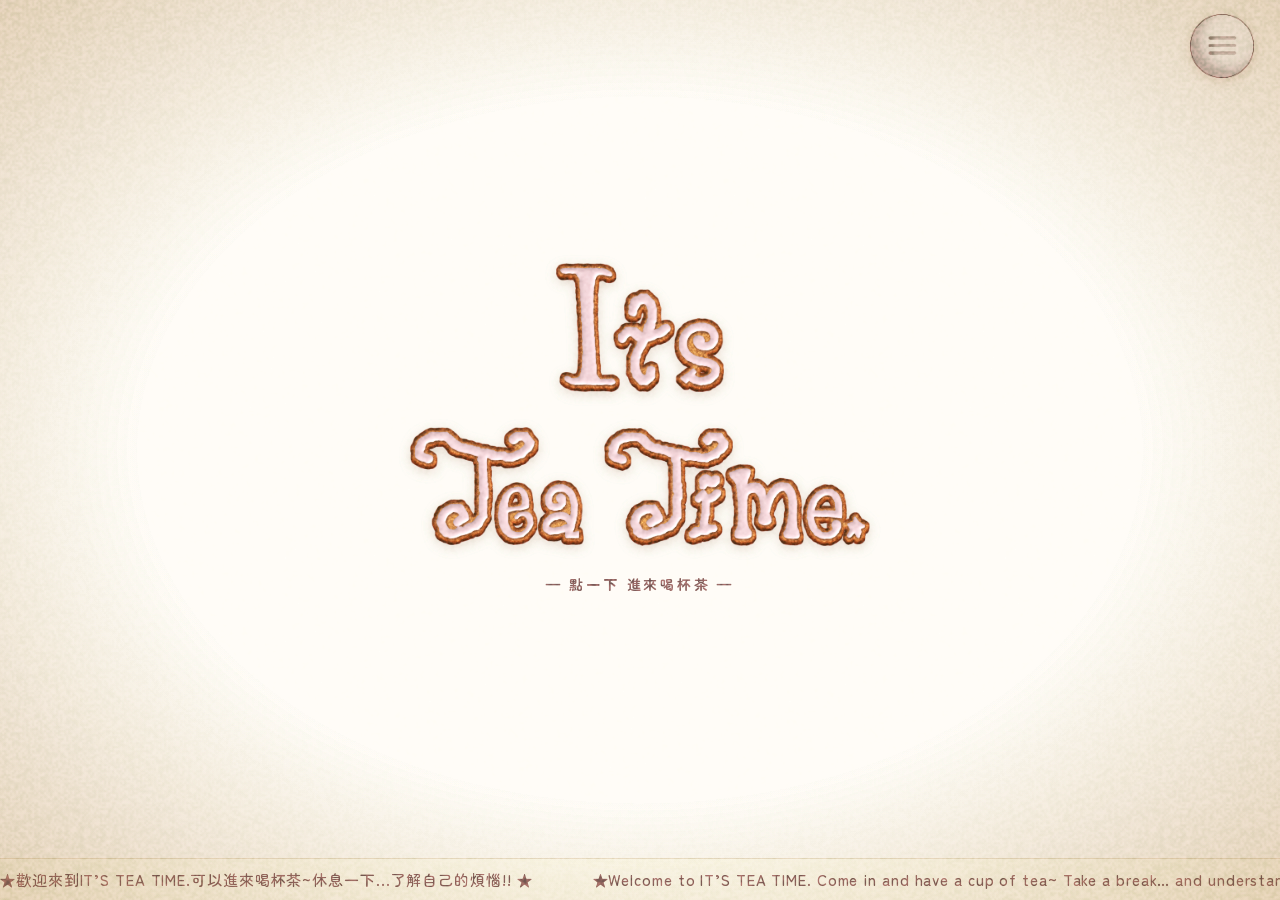
==== commit 9411b1bc: "首頁拿掉標準字後面的蕾絲框和房子 Co-Authored-By: Claude Opus 5.5 <noreply@anthropic.com>" ====
--- a/index.html
+++ b/index.html
@@ -24,14 +24,9 @@
 
 <!-- ===================== 前半段：邀請卡 ===================== -->
 
-<!-- 背景：和首頁一樣的房子 -->
+<!-- 標準字的定位框（看不到，只用來算標準字放在畫面中間多大；invite.js 的 placeLogo） -->
 <main class="scene">
-  <div class="stage" id="stage">
-    <img class="lace" src="img/lace.png" alt="">
-    <div class="oval">
-      <div class="house-inner"><img src="img/house.jpg" alt="奶油色的維多利亞風小屋"></div>
-    </div>
-  </div>
+  <div class="stage" id="stage"></div>
 </main>
 
 <!-- 白色半透明遮罩：點一下（或點標準字）就會出現邀請卡 -->
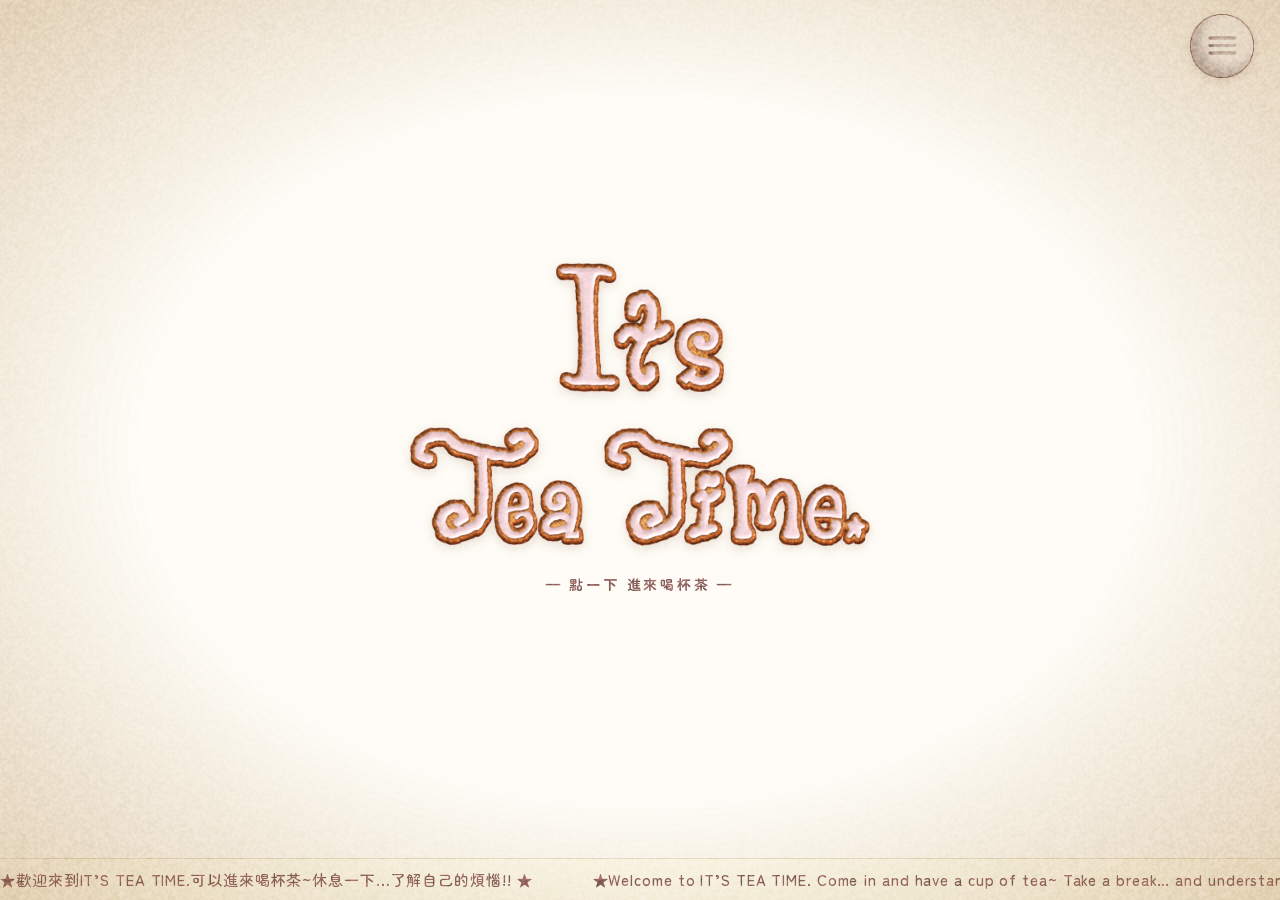
==== commit 09673bbb: "Redesign mixing table, add back button, guided breathing and new pancake Co-Authored-By: Claude Opus" ====
--- a/index.html
+++ b/index.html
@@ -14,7 +14,7 @@
      前半段：標準字 + 半透明背景 → 點一下 → 莓露露的邀請卡（拆信封、抽卡片）→ 收下邀請
      後半段：畫面淡成白色 → 背景換成娃娃屋 → 莓露露歡迎你、問名字、說明玩法 → Rabumi 陪你走四個房間
        ① 色粉櫃：察覺情緒（選心情的顏色，撒進一碗鮮奶油）
-       ② 包裝檯：知道在煩什麼、釐清它（拌不開的那一團 → 解開纏住的緞帶）
+       ② 攪拌檯：知道在煩什麼、釐清它（聊一輪，拌開一顆色粉結塊）
        ③ 廚房：和煩惱和解（用有顏色的鮮奶油做甜點 → 加一點甜，顏色變柔和 → 吃掉它）
        ④ 茶桌：收好（茶端上來 → 掰開幸運餅乾 → 小紙條折好、綁緞帶 → 匿名擺上煩惱牆）
      ★ 邀請卡上的字直接改下面 <div class="inv-text"> 裡面 ★
@@ -92,26 +92,26 @@
       <div class="dh-floor"></div>
       <div class="dh-chara"><div class="chat-chara-bob"><img src="img/rabumi/basic.png" alt="Rabumi"></div></div>
       <div class="dh-props">
-        <!-- 一大碗打發好的白色鮮奶油（俯視，放正中間）：色粉倒進去，會從中間暈開成那個顏色 -->
-        <div class="dh-bowltop" id="bowl"><img src="img/house/bowl-top.png" alt="一大碗白色鮮奶油"><i class="dh-topcream"></i></div>
+        <!-- 一大碗打發好的白色鮮奶油（俯視，放正中間）：色粉倒進去拌不勻，結成 3 顆結塊（.dh-lumps） -->
+        <div class="dh-bowltop" id="bowl"><img src="img/house/bowl-top.png" alt="一大碗白色鮮奶油"><i class="dh-topcream"></i>
+          <span class="dh-lumps" aria-hidden="true"><i class="dh-lump"></i><i class="dh-lump"></i><i class="dh-lump"></i></span></div>
         <!-- 白色色粉櫃（靠右、站在地板上）：架上 9 罐心情色粉（house.js 的 FEELS 擺上去），選一罐；手機：櫃子收起來，罐子排兩排 -->
         <div class="dh-cab" id="jars" role="group" aria-label="心情的顏色"><img src="img/house/cabinet.png" alt=""></div>
       </div>
     </section>
 
-    <!-- ② 包裝檯：知道在煩什麼、釐清它（解開纏住的緞帶） -->
-    <section class="dh-room dh-room-bench" data-room="bench" style="--c:1; --r:0" aria-label="包裝檯">
-      <p class="dh-sign">Wrapping table ✂ 包裝檯</p>
-      <div class="dh-floor"></div>
-      <div class="dh-chara"><div class="chat-chara-bob"><img src="img/rabumi/basic.png" alt="Rabumi"></div></div>
-      <div class="dh-props">
-        <!-- 剛剛那碗鮮奶油：裡面有一小團拌不開 -->
-        <div class="dh-bowl2 dh-lumpbowl" id="lumpBowl"></div>
-        <div class="dh-desk">
-          <div class="dh-knots" id="knots">
-            <svg class="dh-knot-line" viewBox="0 0 600 40" preserveAspectRatio="none" aria-hidden="true"><path d="M-10 20C90 6 190 34 300 20S510 6 610 20"/></svg>
-          </div>
-        </div>
+    <!-- ② 攪拌檯：知道在煩什麼、釐清它（聊一輪，拌開一顆結塊）；從上面往下看的木頭檯面，沒有壁紙和地板 -->
+    <section class="dh-room dh-room-bench" data-room="bench" style="--c:1; --r:0" aria-label="攪拌檯">
+      <p class="dh-sign">Mixing table 🥄 攪拌檯</p>
+      <div class="dh-chara"><div class="chat-chara-bob"><img src="img/rabumi/basic.png" alt="Rabumi"></div></div>
+      <div class="dh-props">
+        <!-- 碗下面的蕾絲杯墊（house.js 畫的） -->
+        <svg class="dh-doily" id="doily" viewBox="-115 -115 230 230" aria-hidden="true"></svg>
+        <!-- 上一關那碗鮮奶油（俯視、正中間）：3 顆色粉結塊；在碗裡按住畫圈攪拌，碗不動、裡面的鮮奶油跟著轉，結塊慢慢化開
+             第一張圖 = 不動的碗；.dh-spin 裡是同一張圖只留鮮奶油那一圈（style.css 切成圓形），會轉 -->
+        <div class="dh-bowltop dh-mixbowl" id="mixBowl" aria-label="攪拌碗：在碗裡按住畫圈攪拌（鍵盤：按住空白鍵）"><img src="img/house/bowl-top.png" alt="一碗有色粉結塊的鮮奶油">
+          <div class="dh-spin"><img src="img/house/bowl-top.png" alt="">
+          <span class="dh-lumps" aria-hidden="true"><i class="dh-lump"></i><i class="dh-lump"></i><i class="dh-lump"></i></span></div><i class="dh-topcream"></i></div>
       </div>
     </section>
 
@@ -173,6 +173,22 @@
             <button type="button" data-t="star" aria-pressed="false"><span class="cp-ic"><img src="img/crepe/sprinkles/star0.png" alt=""><img src="img/crepe/sprinkles/star2.png" alt=""></span>星星糖</button>
             <button type="button" data-t="rod" aria-pressed="false"><span class="cp-ic"><img src="img/crepe/sprinkles/rod6.png" alt=""><img src="img/crepe/sprinkles/rod9.png" alt=""></span>彩色糖</button>
           </div>
+          <!-- 舒芙蕾鬆餅（課業）：① 煎鍋（俯視）+ 跟著呼吸 → ② 三片鬆餅疊起來、膨起來（側面）→ ③ 自己放配料；
+               鬆餅、鮮奶油、冰淇淋由 house.js 的 makePancake 放進 #pkCake，只有冰淇淋換成心情的顏色 -->
+          <div class="pk" id="pancake" hidden>
+            <div class="pk-pan" id="pkPan"><img src="img/pancake/pan.png" alt=""><div class="pk-batter" id="pkBatter"></div></div>
+            <div class="pk-stack"><img class="pk-doily" src="img/pancake/doily.png" alt=""><div class="pk-cake" id="pkCake"></div></div>
+            <p class="pk-breath" id="pkBreath" aria-live="polite"></p>
+            <button class="pk-skip" id="pkSkip" type="button" hidden>跳過呼吸 ›</button>
+            <div class="pk-hit" id="pkHit"></div>
+          </div>
+          <!-- 鬆餅的配料 -->
+          <div class="cp-tools pk-tools" id="pancakeTools" role="group" aria-label="配料" hidden>
+            <button type="button" data-t="cream" aria-pressed="true"><span class="cp-ic"><img src="img/pancake/cream-dollop.png" alt=""></span>奶油</button>
+            <button type="button" data-t="berry" aria-pressed="false"><span class="cp-ic"><img src="img/pancake/strawberry.png" alt=""></span>草莓</button>
+            <button type="button" data-t="half" aria-pressed="false"><span class="cp-ic"><img src="img/pancake/strawberry-half.png" alt=""></span>半顆草莓</button>
+            <button type="button" data-t="blue" aria-pressed="false"><span class="cp-ic"><img src="img/pancake/blueberry.png" alt=""></span>藍莓</button>
+          </div>
           <span class="dh-spoon" id="spoon" aria-hidden="true">🥄</span>
           <div class="ds-card dh-name" id="dessertCard"><small>今天的專屬甜點</small><b id="dessertName"></b></div>
           <!-- 呼吸按鈕：按住吸氣，等甜點做好 -->
@@ -198,6 +214,8 @@
 <span class="dh-pull-hint" id="pullHint" aria-hidden="true">往下拉 ↓</span>
 
 <!-- 玩家的回答選項 / 打字框 -->
+<!-- 攪拌棒：在攪拌檯的碗上，滑鼠（手指）變成它；還沒碰碗時在碗上畫圈示範 -->
+<div class="dh-whisk" id="whisk" hidden aria-hidden="true"><img src="img/house/whisk.png" alt=""></div>
 <div class="chat-choices" id="chatChoices" role="group" aria-label="你的回答"></div>
 
 <!-- 下方對話框（毛玻璃）：誰在說話，左邊的大角色和名牌就換成誰；角色會跟著表情換
@@ -210,6 +228,7 @@
     <p class="chat-text" id="chatText" aria-live="polite"></p>
   </div>
   <button class="chat-next" id="chatNext" type="button" hidden aria-label="下一句">▼</button>
+  <button class="chat-back" id="chatBack" type="button" hidden>↩ 上一步</button>
 </div>
 
 <!-- 上方 doily Navigation Bar -->
--- a/style.css
+++ b/style.css
@@ -1448,7 +1448,7 @@
 .dh-stir-bowl{position:absolute; left:40%; top:76.1%; width:26.96%}   /* 碗在畫面裡的位置（和畫的原稿一樣） */
 .dh-stir-bowl svg{display:block; width:100%; height:auto; overflow:visible}
 .dh-stir-hand{transform-origin:67% 75%; animation:dh-whisk .45s ease-in-out infinite alternate}
-@keyframes dh-whisk{from{translate:-4% 0; rotate:-5deg} to{translate:3% 0; rotate:5deg}}
+@keyframes dh-whisk{from{translate:-6% 0; rotate:-9deg} to{translate:5% 1%; rotate:8deg}}   /* 打蛋器的手左右攪（數字改大 = 攪得更用力） */
 /* 驚訝／慌張：這兩張圖沒畫帽子，帽子（hat.png）另外疊在同一個位置 */
 .dh-chara .chat-chara-bob{position:relative}
 .dh-hat{position:absolute; inset:0; display:none}
@@ -1515,40 +1515,6 @@
 .dh-dust{position:fixed; z-index:39; width:6px; height:6px; border-radius:50%; pointer-events:none; animation:dh-dust .7s ease-in both}
 @keyframes dh-dust{from{transform:translateY(0); opacity:1} to{transform:translateY(var(--fall)); opacity:0}}
 @media (prefers-reduced-motion: reduce){ .dh-fly, .dh-cream.on{transition:none} }
-
-/* ----- ② 包裝檯：纏住的緞帶，解開後變成蝴蝶結 ----- */
-.dh-desk{width:100%; padding:18px 10px 24px; border-radius:18px; background:#FFFDF6; box-shadow:0 0 0 2px #E0D2B7, 0 10px 0 #E9DCC2, 0 14px 20px rgba(120,95,90,.15)}
-.dh-knots{position:relative; height:clamp(210px, 30vh, 290px)}
-.dh-knot-line{position:absolute; left:0; top:12px; width:100%; height:40px; overflow:visible}
-.dh-knot-line path{fill:none; stroke:#BFE0D5; stroke-width:11; stroke-linecap:round}
-.dh-knot{position:absolute; left:var(--x); top:0; translate:-50% 0; display:grid; justify-items:center; width:clamp(96px, 10vw, 150px); padding:0;
-  border:0; background:none; font-family:var(--font-body); color:var(--c-text); cursor:default;
-  opacity:0; transform:translateY(-14px); transition:opacity .5s, transform .5s cubic-bezier(.34,1.56,.64,1), left .5s ease}
-.dh-knot.show{opacity:1; transform:none}
-.dh-tangle, .dh-bow{grid-area:1/1; width:64px; height:64px; display:grid; place-items:center; transition:transform .5s cubic-bezier(.34,1.56,.64,1)}
-.dh-tangle svg{width:100%; height:100%; overflow:visible}
-.dh-tangle path{fill:none; stroke:#8FC4B3; stroke-width:7; stroke-linecap:round; stroke-linejoin:round}
-.dh-bow{font-size:44px; transform:scale(0) rotate(-40deg)}
-.dh-knot.undone .dh-tangle{transform:scale(0) rotate(90deg)}
-.dh-knot.undone .dh-bow{transform:none}
-.dh-tag{grid-area:2/1; display:block; width:100%; margin-top:6px; padding:.55em .6em; border-radius:4px 4px 10px 10px; rotate:var(--rot, 0deg);
-  background:#FFFFFF; box-shadow:0 0 0 1.5px #E0D2B7, 0 4px 8px rgba(120,95,90,.15); font-size:clamp(11px, .95vw, 14px); line-height:1.5; text-align:center}
-.dh-tag s{text-decoration:none}
-.dh-tag b{display:none; margin-top:.3em; color:var(--c-title)}
-.dh-knot.undone .dh-tag s{text-decoration:line-through; color:var(--c-faint)}
-.dh-knot.undone .dh-tag b{display:block}
-.dh-knot.mine .dh-tag{background:#FFF8CF}
-.dh-knot.mine .dh-tag::before{content:"Rabumi 的結"; display:block; font-size:.8em; color:var(--c-sub)}
-.dh-knots.live .dh-knot:not(.undone):not(.mine){cursor:pointer}
-.dh-knots.live .dh-knot:not(.undone):not(.mine) .dh-tangle{animation:dh-wiggle 1.6s ease-in-out infinite}
-.dh-knots.live .dh-knot:not(.undone):not(.mine):hover .dh-tag{box-shadow:0 0 0 2px #8FC4B3, 0 0 14px 3px #D0EDE6}
-@keyframes dh-wiggle{25%{rotate:-8deg} 75%{rotate:8deg}}
-.dh-knot:focus-visible{outline:2px dashed var(--knock); outline-offset:3px}
-/* 剛剛那碗鮮奶油：拌不開的那一團，解開緞帶後會拌開 */
-.dh-lumpbowl{width:clamp(130px, 12vw, 190px)}
-.dh-lump{transform-box:fill-box; transform-origin:center; animation:dh-lump 1.6s ease-in-out infinite; transition:opacity 1s, transform 1s}
-@keyframes dh-lump{50%{transform:scale(1.12)}}
-.dh-lumpbowl.mixed .dh-lump{animation:none; opacity:0; transform:scale(2.4)}
 
 /* ----- ③ 廚房：甜點（鬆餅／可麗餅／布丁）、呼吸按鈕、最後一步 ----- */
 .dh-kitchen{position:relative; width:100%; height:100%}
@@ -1638,6 +1604,52 @@
 @media (prefers-reduced-motion: reduce){ .cp-cream.show, .cp-fruit.show, .cp-ice.show, .cp-sp{animation:none} }
 @media (max-width: 640px){ .cp-tools{right:auto; left:50%; bottom:auto; top:24%; translate:-50% 0; flex-direction:row} }   /* 手機：工具排在可麗餅上面，不要蓋住它 */
 
+/* ----- 舒芙蕾鬆餅（課業）：#pancake；位置照示範頁的 360×420 座標換成 %（house.js 的 PK_W、PK_H），用高度決定大小 ----- */
+.pk{position:absolute; left:46%; top:50%; translate:-50% -50%; height:min(100%, 440px); aspect-ratio:360/420; -webkit-user-select:none; user-select:none}
+.pk[hidden]{display:none}
+.pk img{display:block; width:100%; -webkit-user-drag:none; pointer-events:none}
+/* ① 煎鍋（俯視）+ 麵糊：吸氣時麵糊慢慢擴開（scale，秒數由 house.js 設）、吐氣時冒泡泡 */
+.pk-pan{position:absolute; left:16.67%; top:0; width:66.67%; transition:opacity .6s; filter:drop-shadow(0 8px 12px rgba(120,95,90,.25))}
+.pk-batter{position:absolute; left:50%; top:69.5%; width:58%; aspect-ratio:1; border-radius:50%; transform:translate(-50%, -50%) scale(.35);
+  background:radial-gradient(circle at 40% 38%, #FFF6DC 0%, #F6E2B0 60%, #E9C98A 100%); box-shadow:inset 0 0 12px rgba(180,130,60,.35); transition:transform 4s ease-in-out}
+.pk-bub{position:absolute; width:3.4%; aspect-ratio:1; border-radius:50%; border:1.5px solid rgba(190,140,70,.6); background:rgba(255,250,235,.7);
+  translate:-50% -50%; animation:pk-bub 1.4s ease-out forwards}
+@keyframes pk-bub{0%{transform:scale(0); opacity:0} 30%{opacity:1} 100%{transform:scale(1.2); opacity:0}}
+/* ② 側面：蕾絲紙 + 三片鬆餅、兩層鮮奶油、冰淇淋（.pk-cake 裡，吃的時候整個被咬） */
+.pk-stack{position:absolute; inset:0; opacity:0; pointer-events:none; transition:opacity .6s}
+.pk.stack .pk-pan{opacity:0}
+.pk.stack .pk-stack{opacity:1}
+.pk-doily{position:absolute; left:0; bottom:0; filter:drop-shadow(0 4px 6px rgba(120,95,90,.15))}
+.pk-cake{position:absolute; inset:0}
+.pk-pc, .pk-sheet{position:absolute; transition:bottom 1s cubic-bezier(.3,1.4,.5,1)}   /* 膨起來時彈一下 */
+.pk-pc img{filter:drop-shadow(0 3px 5px rgba(150,100,60,.18))}
+.pk-sheet img{transform:scaleY(.55); transform-origin:50% 100%}   /* 夾層鮮奶油壓扁到 55% */
+.pk-ice{position:absolute; isolation:isolate; visibility:hidden}
+.pk-ice.show{visibility:visible; animation:pk-drop .7s cubic-bezier(.3,1.6,.5,1)}   /* 冰淇淋從上面掉下來 */
+@keyframes pk-drop{from{transform:translateY(-70%)} to{transform:none}}
+/* 冰淇淋換色：白色冰淇淋 × 心情色，用 icecream.png 自己當遮罩（只染冰淇淋的範圍） */
+.pk-ice i{position:absolute; inset:0; background:var(--c, #fff); mix-blend-mode:multiply;
+  -webkit-mask:url(img/pancake/icecream.png) 0 0 / 100% 100%; mask:url(img/pancake/icecream.png) 0 0 / 100% 100%}
+.pk-item{position:absolute; animation:pk-pop .3s cubic-bezier(.3,1.6,.5,1)}
+@keyframes pk-pop{from{transform:scale(0)}}
+/* 呼吸的倒數字、跳過 */
+.pk-breath{position:absolute; left:-20%; right:-20%; bottom:0; margin:0; text-align:center; pointer-events:none;
+  font-family:var(--font-body); font-weight:700; font-size:clamp(18px, 1.7vw, 26px); letter-spacing:.08em; color:#EE8FAE; text-shadow:0 1px 0 #fff, 0 0 10px #fff}
+.pk-skip{position:absolute; right:-14%; top:2%; padding:.35em .9em; border:1px solid #F2B8CB; border-radius:999px; background:rgba(255,255,255,.85);
+  font-family:var(--font-body); font-size:12px; color:var(--c-sub); cursor:pointer}
+.pk-skip[hidden]{display:none}
+.pk-skip:focus-visible{outline:2px dashed var(--knock); outline-offset:3px}
+/* ③ 裝飾：點鬆餅頂面放配料 */
+.pk-hit{position:absolute; inset:0; z-index:5000; display:none; cursor:crosshair; touch-action:none}
+.pk.decorating .pk-hit{display:block}
+.pk-tools .cp-ic img{height:20px}
+/* 吃掉 */
+.dh-kitchen.eating .pk{cursor:pointer}
+.pk.chomp .pk-cake{animation:ds-chomp .35s ease-out}
+.pk.gone .pk-cake{opacity:0; transition:opacity .8s}
+@media (prefers-reduced-motion: reduce){ .pk-batter, .pk-pc, .pk-sheet{transition:none} .pk-bub, .pk-ice.show, .pk-item{animation:none} }
+@media (max-width: 640px){ .pk-skip{right:0} .pk-tools{top:-4%} }
+
 /* ----- ④ 茶桌：茶 + 幸運餅乾 → 小紙條 → 折起來 → 用緞帶綁好 ----- */
 .dh-teaset{position:absolute; left:50%; bottom:2%; translate:-50% 0; z-index:1; display:flex; align-items:flex-end; gap:clamp(16px, 3vw, 48px); transition:opacity .6s, transform .6s}
 .dh-teaset.away{opacity:0; transform:translateY(30px); pointer-events:none}
@@ -1725,8 +1737,6 @@
   .dh-mix{width:100%}
   .dh-mixcol > .chat-choices{position:static; translate:none; align-items:stretch; gap:6px}
   .dh-mixcol .chat-choice{font-size:13px; padding:.5em .6em; white-space:nowrap}
-  .dh-knot{width:23vw}
-  .dh-tag{font-size:11px}
 }
 
 /* ===================================================================
@@ -1971,6 +1981,61 @@
 .dh-dust{width:7px; height:7px}
 @media (prefers-reduced-motion: reduce){ .dh-topcream.on{transition:none} .dh-topcream.swirl, body.house-page .chat-next{animation:none} }
 
+/* ----- 色粉結塊（色粉櫃、攪拌檯的碗都有 3 顆；house.js 的 setLumps、stirLump） ----- */
+.dh-lumps{position:absolute; inset:0; pointer-events:none}
+.dh-bowltop.swirl .dh-lumps{animation:dh-swirl 1.8s ease-out}   /* Rabumi 拌一下：結塊跟著轉，可是拌不開 */
+/* 一顆結塊：心情色的一小團色粉，旁邊撒著一點粉；--p = 拌開了多少（0～1），越拌越大、越淡、越糊 */
+.dh-lump{position:absolute; left:var(--lx); top:var(--ly); width:var(--ls); aspect-ratio:1.15; translate:-50% -50%;
+  border-radius:46% 54% 50% 50% / 55% 45% 55% 45%;
+  background:radial-gradient(circle at 34% 30%, rgba(255,255,255,.6) 0 10%, transparent 28%),
+             radial-gradient(circle at 50% 50%, transparent 50%, rgba(90,60,50,.12) 100%), var(--lc, #fff);
+  box-shadow:0 2px 3px rgba(120,90,80,.25), inset 0 -2px 4px rgba(90,60,50,.12);
+  opacity:0; scale:.3; transition:opacity .5s, scale .5s cubic-bezier(.34,1.56,.64,1), filter .5s}
+.dh-lump::after{content:""; position:absolute; inset:-45%; border-radius:50%; opacity:.75;
+  background:radial-gradient(circle, var(--lc, #fff) 1.4px, transparent 2px) 0 0 / 8px 8px;
+  -webkit-mask:radial-gradient(closest-side, #000 30%, transparent); mask:radial-gradient(closest-side, #000 30%, transparent)}
+.dh-lump:nth-child(1){--lx:35%; --ly:37%; --ls:16%}
+.dh-lump:nth-child(2){--lx:64%; --ly:43%; --ls:13%; transition-delay:.15s}
+.dh-lump:nth-child(3){--lx:46%; --ly:66%; --ls:14.5%; transition-delay:.3s}
+.lumpy .dh-lump{opacity:calc(1 - var(--p, 0)); scale:calc(1 + var(--p, 0) * 1.8); filter:blur(calc(var(--p, 0) * 10px))}
+.lumpy .dh-lump.gone{opacity:0}
+
+/* ----- ② 攪拌檯：從上面往下看的木頭檯面（沒有壁紙、地板）；碗放在蕾絲杯墊上、在正中間 ----- */
+.dh-room-bench{--mb-top:22vh; --mb-w:min(20vw, 40vh); --doily:1.3; --plank:14vh}   /* ★ 碗離畫面上面多遠、碗多寬、杯墊是碗的幾倍大、一片木板多寬 */
+.dh-room-bench .dh-sign{z-index:3}   /* 門牌在杯墊上面 */
+/* 檯面：刷白的淡粉木頭，一片一片橫的木板 + 細細的木紋 + 四周暗一點 */
+body.house-page .dh-room-bench::before{background:
+  radial-gradient(ellipse 75% 70% at 50% 42%, transparent 55%, rgba(150,110,90,.14)),
+  repeating-linear-gradient(180deg, transparent 0 calc(var(--plank) - 3px), rgba(165,125,100,.26) calc(var(--plank) - 3px) calc(var(--plank) - 1px), rgba(255,255,255,.55) calc(var(--plank) - 1px) var(--plank)),
+  repeating-linear-gradient(179deg, rgba(185,145,115,.07) 0 2px, transparent 2px 7px, rgba(185,145,115,.05) 7px 8px, transparent 8px 15px),
+  linear-gradient(180deg, #F7EEE6, #EFE1D4)}
+body.house-page .dh-room-bench .dh-props{inset:0; display:block}
+body.house-page .dh-mixbowl{top:var(--mb-top); bottom:auto; width:var(--mb-w); height:auto}
+.dh-doily{position:absolute; left:50%; top:calc(var(--mb-top) + var(--mb-w) * 910 / 891 / 2); width:calc(var(--mb-w) * var(--doily)); translate:-50% -50%;
+  filter:drop-shadow(0 3px 6px rgba(130,95,80,.16)); pointer-events:none}
+/* 攪拌：碗（第一張圖）不動；.dh-spin = 同一張圖只留中間鮮奶油那一圈（邊緣淡出，和下面的碗接得起來），跟著你畫圈的方向轉（角度由 house.js 設） */
+.dh-spin{position:absolute; inset:0; transform-origin:49.8% 50%;
+  -webkit-mask:radial-gradient(circle closest-side at 49.8% 50%, #000 76%, transparent 84%); mask:radial-gradient(circle closest-side at 49.8% 50%, #000 76%, transparent 84%)}
+.dh-mixbowl.live{cursor:none; touch-action:none}   /* 在碗上：滑鼠藏起來，換成攪拌棒 */
+.dh-mixbowl:focus-visible{outline:2px dashed var(--accent, #6b4f57); outline-offset:6px; border-radius:50%}
+/* 攪拌棒（img/house/whisk.png）：跟著滑鼠／手指走；還沒碰碗時（.hint）在碗中間畫圈示範 */
+.dh-whisk{position:fixed; z-index:45; left:0; top:0; width:220px; pointer-events:none; --hr:34px;   /* ★ --hr = 示範畫圈的半徑 */
+  filter:drop-shadow(0 6px 8px rgba(120,90,80,.25))}
+.dh-whisk[hidden]{display:none}
+.dh-whisk img{display:block; width:100%; translate:-25% -72%}   /* 攪拌棒的頭（左下那一圈）對準滑鼠的位置 */
+.dh-whisk.hint{opacity:.9; animation:dh-whisk-hint 1.8s linear infinite}
+@keyframes dh-whisk-hint{
+  0%, 100%{translate:var(--hr) 0} 12.5%{translate:calc(var(--hr) * .7) calc(var(--hr) * .7)} 25%{translate:0 var(--hr)} 37.5%{translate:calc(var(--hr) * -.7) calc(var(--hr) * .7)}
+  50%{translate:calc(var(--hr) * -1) 0} 62.5%{translate:calc(var(--hr) * -.7) calc(var(--hr) * -.7)} 75%{translate:0 calc(var(--hr) * -1)} 87.5%{translate:calc(var(--hr) * .7) calc(var(--hr) * -.7)}}
+/* 「↩ 上一步」：對話框右上角的小按鈕（house.js 的 STEPS 決定哪幾步會出現） */
+.chat-back{position:absolute; z-index:4; right:22px; top:12px; padding:.3em .95em; border:1.5px solid var(--btn-border, #fff); border-radius:999px;
+  background:var(--btn-bg, #F7F2EB); color:var(--btn-text, #6B5A50); font-family:var(--font-body); font-size:clamp(12px, .9vw, 14px); cursor:pointer;
+  box-shadow:0 2px 6px rgba(var(--dlg-glow, 225,214,200), .9); transition:background .15s}
+.chat-back:hover{background:var(--btn-hover, #EDE5DA)}
+.chat-back[hidden]{display:none}
+.chat-back:focus-visible{outline:2px dashed var(--accent, #6b4f57); outline-offset:3px}
+@media (prefers-reduced-motion: reduce){ .dh-bowltop.swirl .dh-lumps, .dh-whisk.hint{animation:none !important} }
+
 /* ---------- 手機（640px 以下）：對話框在最下面、罐子排兩排在上、碗在中間 ---------- */
 @media (max-width:640px){
   body.house-page{
@@ -2002,4 +2067,6 @@
   /* 碗放在托盤和對話框中間 */
   .dh-bowltop{top:auto; width:auto; bottom:calc(var(--cb) + var(--ch) + 16px);
     height:min(calc(100% - var(--navh) - 46px - var(--jw) * 2.65 - 62px - var(--cb) - var(--ch) - 16px), 74vw)}
-}
+  /* 攪拌檯：碗在門牌下面 */
+  .dh-room-bench{--mb-top:calc(var(--navh) + 62px); --mb-w:min(70vw, calc(100vh - var(--navh) - 62px - var(--cb) - var(--ch) - 100px)); --doily:1.2}
+}
